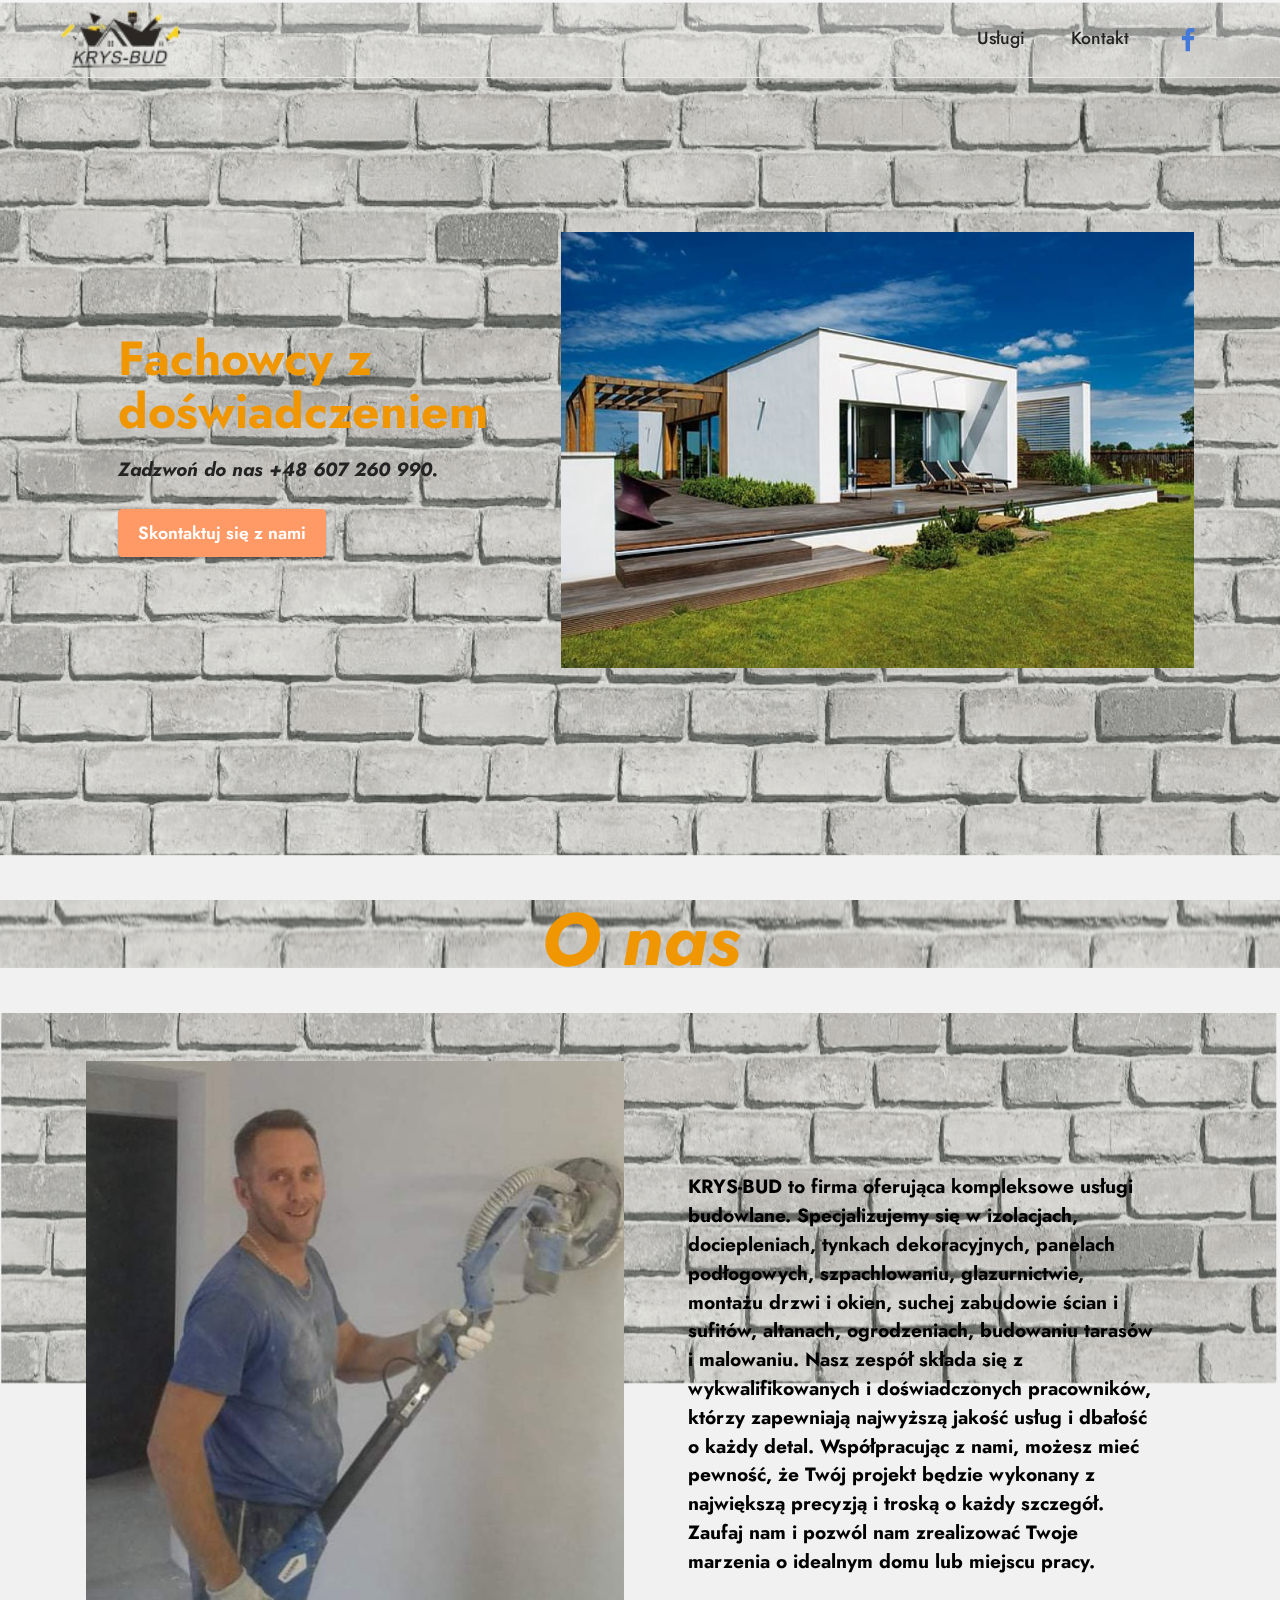
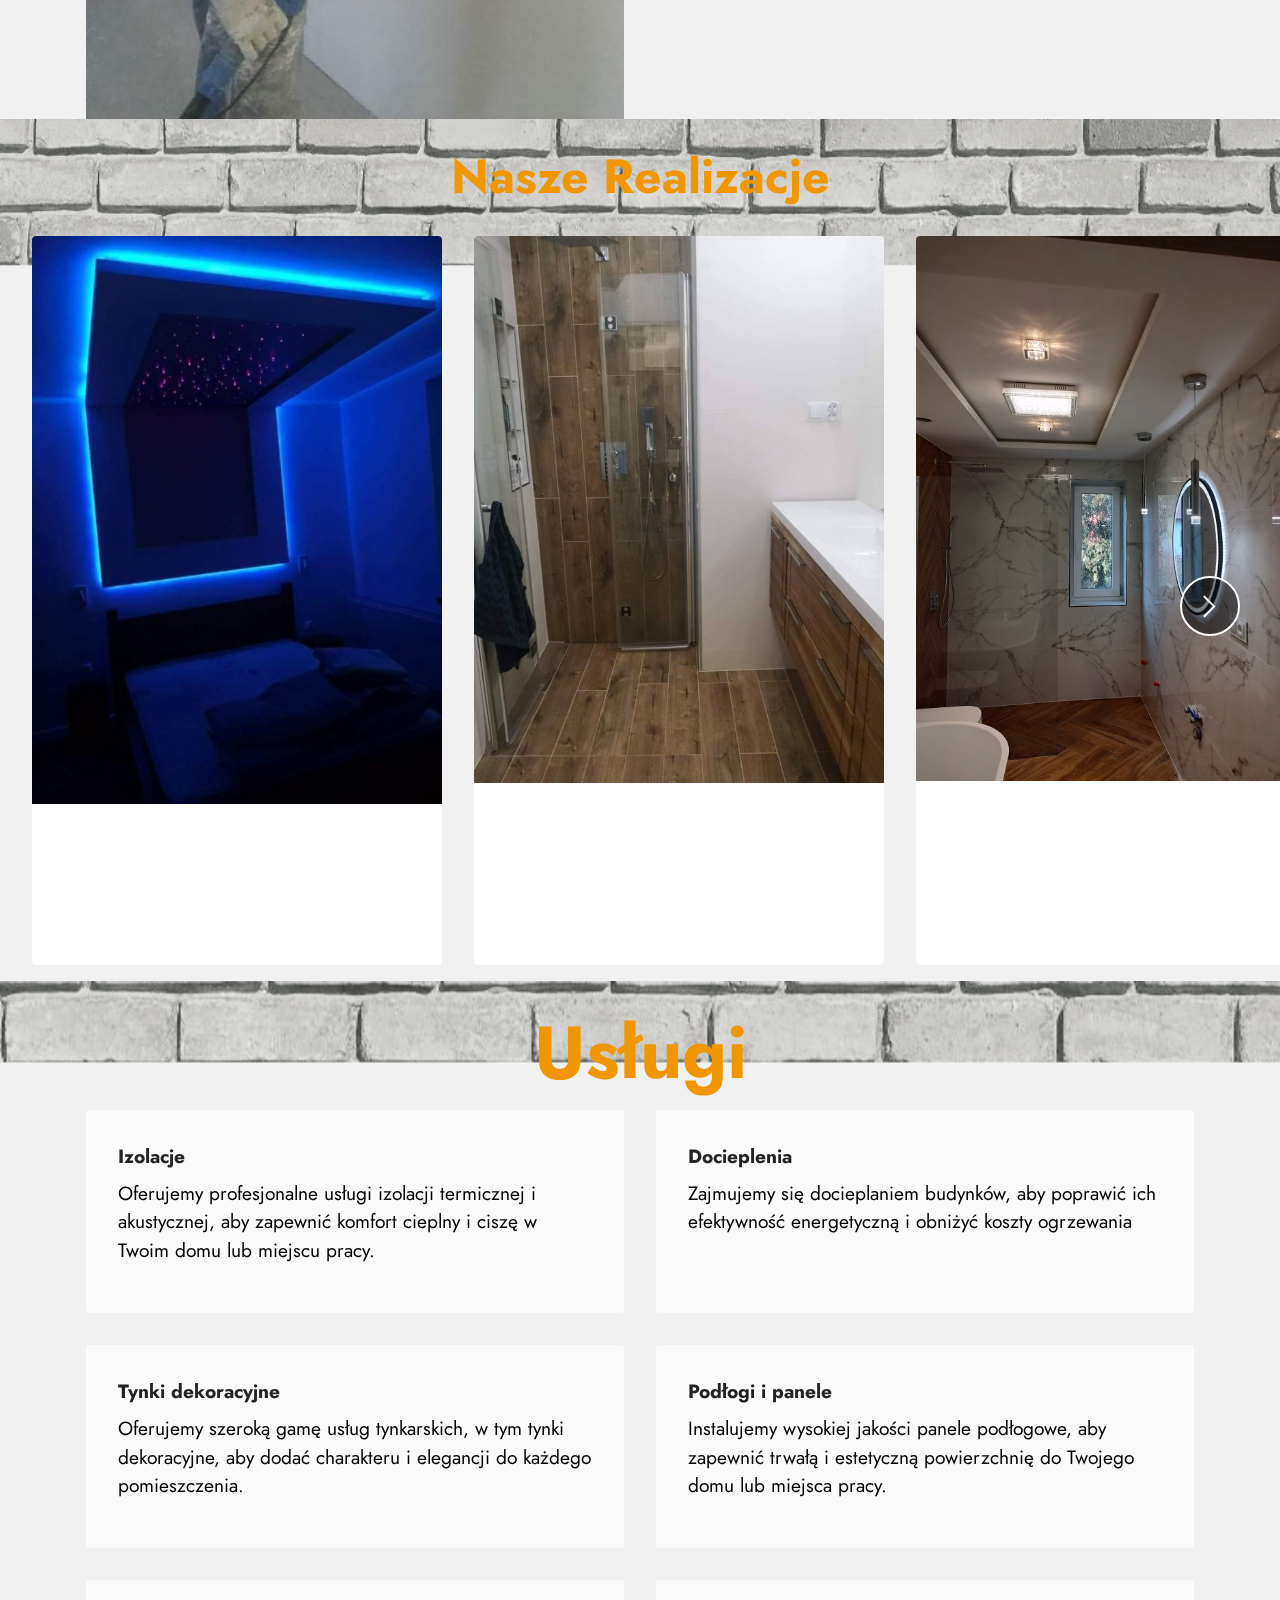
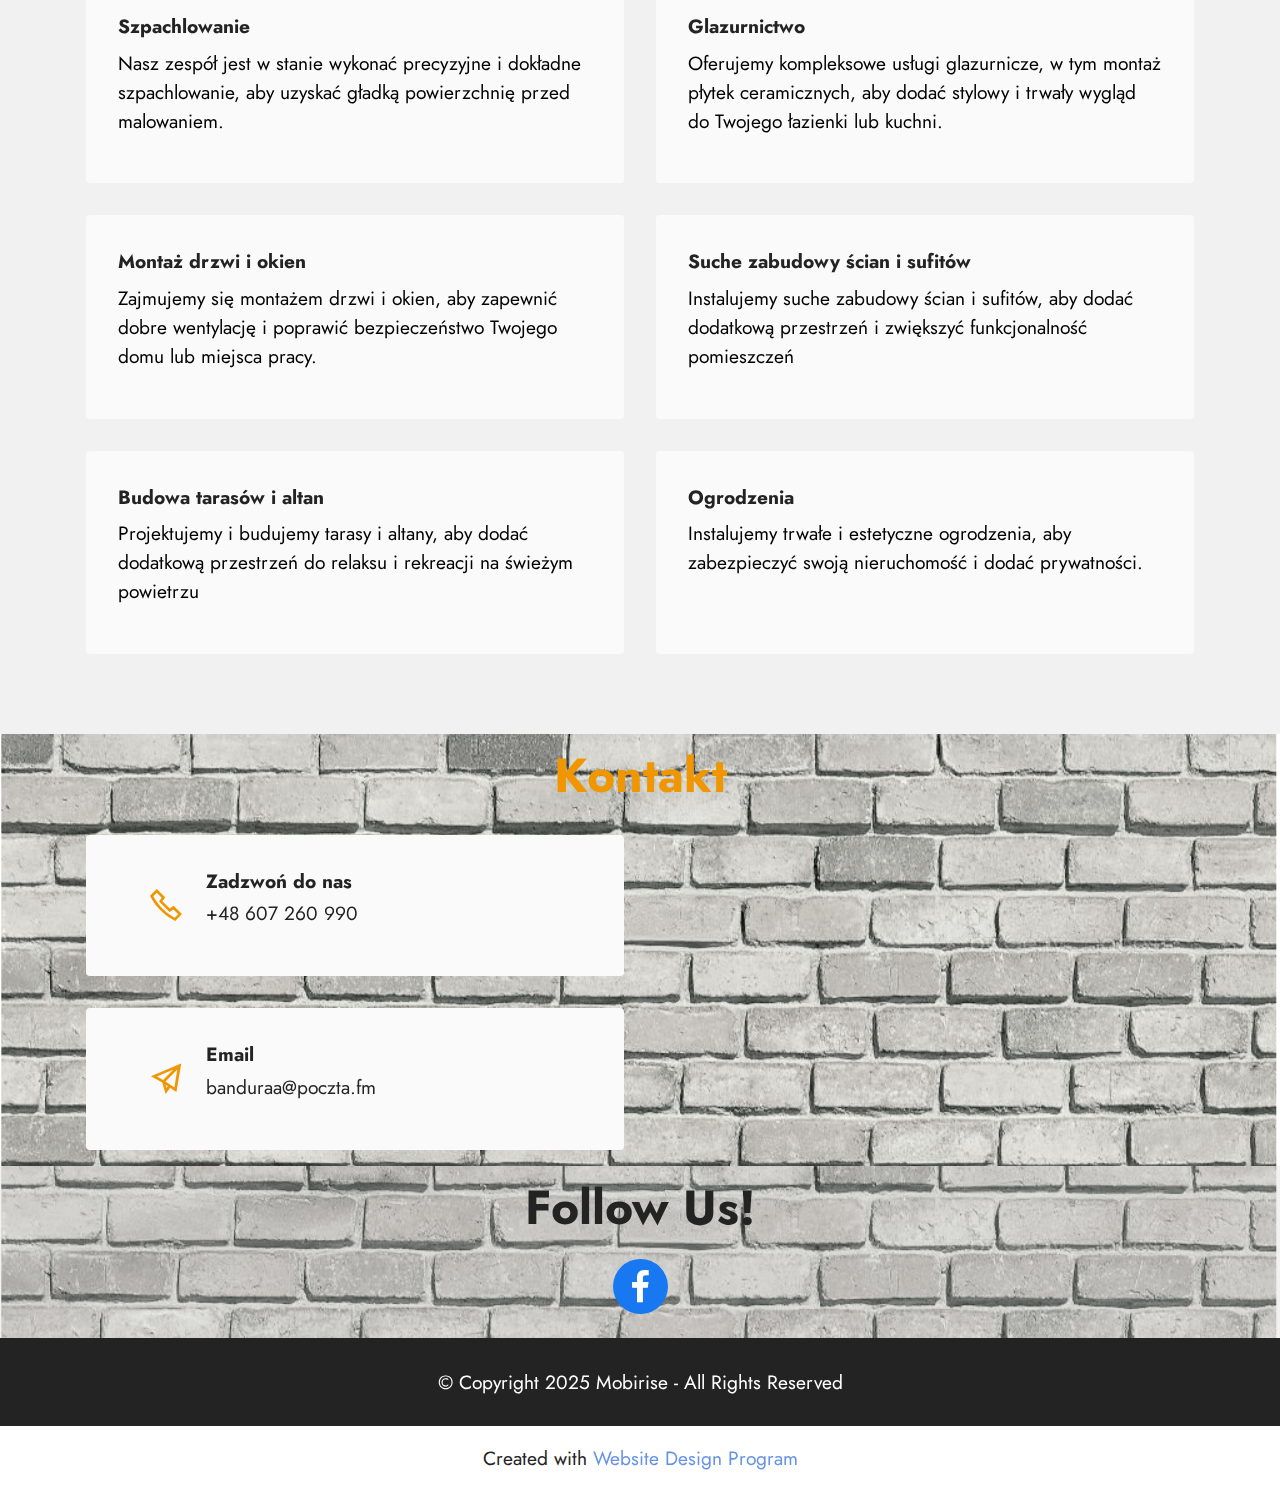
==== index.html @ 0519bac9 "Add files via upload" ====
<!DOCTYPE html>
<html  >
<head>
  <!-- Site made with Mobirise Website Builder v5.7.12, https://mobirise.com -->
  <meta charset="UTF-8">
  <meta http-equiv="X-UA-Compatible" content="IE=edge">
  <meta name="generator" content="Mobirise v5.7.12, mobirise.com">
  <meta name="viewport" content="width=device-width, initial-scale=1, minimum-scale=1">
  <link rel="shortcut icon" href="assets/images/logo-krystiana-magic-depositphotos-bgremover-96x41.png" type="image/x-icon">
  <meta name="description" content="">
  
  
  <title>Home</title>
  <link rel="stylesheet" href="assets/web/assets/mobirise-icons2/mobirise2.css">
  <link rel="stylesheet" href="assets/bootstrap/css/bootstrap.min.css">
  <link rel="stylesheet" href="assets/bootstrap/css/bootstrap-grid.min.css">
  <link rel="stylesheet" href="assets/bootstrap/css/bootstrap-reboot.min.css">
  <link rel="stylesheet" href="assets/parallax/jarallax.css">
  <link rel="stylesheet" href="assets/dropdown/css/style.css">
  <link rel="stylesheet" href="assets/socicon/css/styles.css">
  <link rel="stylesheet" href="assets/theme/css/style.css">
  <link rel="preload" href="https://fonts.googleapis.com/css?family=Jost:100,200,300,400,500,600,700,800,900,100i,200i,300i,400i,500i,600i,700i,800i,900i&display=swap" as="style" onload="this.onload=null;this.rel='stylesheet'">
  <noscript><link rel="stylesheet" href="https://fonts.googleapis.com/css?family=Jost:100,200,300,400,500,600,700,800,900,100i,200i,300i,400i,500i,600i,700i,800i,900i&display=swap"></noscript>
  <link rel="preload" as="style" href="assets/mobirise/css/mbr-additional.css"><link rel="stylesheet" href="assets/mobirise/css/mbr-additional.css" type="text/css">

  
  
  
</head>
<body>
  
  <section data-bs-version="5.1" class="menu cid-s48OLK6784" once="menu" id="menu1-h">
    
    <nav class="navbar navbar-dropdown navbar-fixed-top navbar-expand-lg">
        <div class="container-fluid">
            <div class="navbar-brand">
                <span class="navbar-logo">
                    <a href="index.html">
                        <img src="assets/images/logo-krystiana-magic-depositphotos-bgremover-96x41.png" alt="KRYS-BUD.com.pl" style="height: 3.8rem;">
                    </a>
                </span>
                
            </div>
            <button class="navbar-toggler" type="button" data-toggle="collapse" data-bs-toggle="collapse" data-target="#navbarSupportedContent" data-bs-target="#navbarSupportedContent" aria-controls="navbarNavAltMarkup" aria-expanded="false" aria-label="Toggle navigation">
                <div class="hamburger">
                    <span></span>
                    <span></span>
                    <span></span>
                    <span></span>
                </div>
            </button>
            <div class="collapse navbar-collapse" id="navbarSupportedContent">
                <ul class="navbar-nav nav-dropdown nav-right" data-app-modern-menu="true"><li class="nav-item"><a class="nav-link link text-black text-primary display-4" href="page1.html">Usługi</a></li>
                    <li class="nav-item"><a class="nav-link link text-black text-primary display-4" href="page2.html">Kontakt</a></li></ul>
                <div class="icons-menu">
                    <a class="iconfont-wrapper" href="https://www.facebook.com/profile.php?id=100083087444624" target="_blank">
                        <span class="p-2 mbr-iconfont socicon-facebook socicon"></span>
                    </a>
                    
                    
                    
                </div>
                
            </div>
        </div>
    </nav>

</section>

<section data-bs-version="5.1" class="header14 cid-tur2WQg1lk mbr-fullscreen mbr-parallax-background" id="header14-y">

    

    
    <div class="mbr-overlay" style="opacity: 0.2; background-color: rgb(187, 187, 187);"></div>

    <div class="container">
        <div class="row justify-content-center align-items-center">
            <div class="col-12 col-md-7 image-wrapper">
                <img src="assets/images/1-1-800x552.jpg" alt="Mobirise Website Builder">
            </div>
            <div class="col-12 col-md">
                <div class="text-wrapper">
                    <h1 class="mbr-section-title mbr-fonts-style mb-3 display-2"><strong>Fachowcy z doświadczeniem</strong></h1>
                    <p class="mbr-text mbr-fonts-style display-5"><strong><em>
                        Zadzwoń do nas +48 607 260 990.</em></strong></p>
                    <div class="mbr-section-btn mt-3"><a class="btn btn-danger display-4" href="https://mobiri.se">Skontaktuj się z nami </a></div>
                </div>
            </div>
        </div>
    </div>
</section>

<section data-bs-version="5.1" class="content4 cid-tuqVL3yNJc mbr-parallax-background" id="content4-m">
    

    
    <div class="mbr-overlay" style="opacity: 0.2; background-color: rgb(187, 187, 187);">
    </div>
    <div class="container">
        <div class="row justify-content-center">
            <div class="title col-md-12 col-lg-4">
                <h3 class="mbr-section-title mbr-fonts-style align-center mb-4 display-1"><strong><em>O nas</em></strong></h3>
                
                
            </div>
        </div>
    </div>
</section>

<section data-bs-version="5.1" class="testimonials1 cid-tur31bW27f mbr-parallax-background" id="testimonials1-z">
    

    
    <div class="mbr-overlay" style="opacity: 0.2; background-color: rgb(187, 187, 187);">
    </div>
    <div class="container">
        
        <div class="row align-items-center">
            <div class="col-12 col-md-6">
                <div class="image-wrapper">
                    <img src="assets/images/received-471408521095772-540x960.jpeg" alt="">
                </div>
            </div>
            <div class="col-12 col-md">
                <div class="text-wrapper">
                    <p class="mbr-text mbr-fonts-style mb-4 display-5"><strong>KRYS-BUD to firma oferująca kompleksowe usługi budowlane. Specjalizujemy się w izolacjach, dociepleniach, tynkach dekoracyjnych, panelach podłogowych, szpachlowaniu, glazurnictwie, montażu drzwi i okien, suchej zabudowie ścian i sufitów, altanach, ogrodzeniach, budowaniu tarasów i malowaniu. Nasz zespół składa się z wykwalifikowanych i doświadczonych pracowników, którzy zapewniają najwyższą jakość usług i dbałość o każdy detal. Współpracując z nami, możesz mieć pewność, że Twój projekt będzie wykonany z największą precyzją i troską o każdy szczegół. Zaufaj nam i pozwól nam zrealizować Twoje marzenia o idealnym domu lub miejscu pracy.</strong></p>
                    
                    
                </div>
            </div>
        </div>
    </div>
</section>

<section data-bs-version="5.1" class="slider6 mbr-embla cid-turdk1AjEi mbr-parallax-background" id="slider6-19">
    
    <div class="mbr-overlay"></div>
    <div class="position-relative">
        <div class="mbr-section-head">
            <h4 class="mbr-section-title mbr-fonts-style align-center mb-0 display-2"><strong>Nasze Realizacje</strong></h4>
            
        </div>
        <div class="embla mt-4" data-skip-snaps="true" data-align="center" data-contain-scroll="trimSnaps" data-auto-play-interval="5">
            <div class="embla__viewport container-fluid">
                <div class="embla__container">
                    
                    
                    
                    <div class="embla__slide slider-image item active" style="margin-left: 1rem; margin-right: 1rem;">
                        <div class="slide-content">
                            <div class="item-wrapper">
                                <div class="item-img">
                                    <img src="assets/images/1-600x800.jpeg" alt="Mobirise Website Builder" title="" data-slide-to="1" data-bs-slide-to="1">
                                </div>
                            </div>
                            
                            
                        </div>
                    </div><div class="embla__slide slider-image item active" style="margin-left: 1rem; margin-right: 1rem;">
                        <div class="slide-content">
                            <div class="item-wrapper">
                                <div class="item-img">
                                    <img src="assets/images/2-600x800.jpg" alt="Mobirise Website Builder" title="" data-slide-to="2" data-bs-slide-to="2">
                                </div>
                            </div>
                            
                            
                        </div>
                    </div><div class="embla__slide slider-image item active" style="margin-left: 1rem; margin-right: 1rem;">
                        <div class="slide-content">
                            <div class="item-wrapper">
                                <div class="item-img">
                                    <img src="assets/images/3-600x800.jpeg" alt="Mobirise Website Builder" title="" data-slide-to="3" data-bs-slide-to="3">
                                </div>
                            </div>
                            
                            
                        </div>
                    </div><div class="embla__slide slider-image item active" style="margin-left: 1rem; margin-right: 1rem;">
                        <div class="slide-content">
                            <div class="item-wrapper">
                                <div class="item-img">
                                    <img src="assets/images/4-2-540x960.jpg" alt="Mobirise Website Builder" title="" data-slide-to="4" data-bs-slide-to="4">
                                </div>
                            </div>
                            
                            
                        </div>
                    </div><div class="embla__slide slider-image item active" style="margin-left: 1rem; margin-right: 1rem;">
                        <div class="slide-content">
                            <div class="item-wrapper">
                                <div class="item-img">
                                    <img src="assets/images/5-600x800.jpg" alt="Mobirise Website Builder" title="" data-slide-to="5" data-bs-slide-to="5">
                                </div>
                            </div>
                            
                            
                        </div>
                    </div><div class="embla__slide slider-image item active" style="margin-left: 1rem; margin-right: 1rem;">
                        <div class="slide-content">
                            <div class="item-wrapper">
                                <div class="item-img">
                                    <img src="assets/images/6-480x640.jpg" alt="Mobirise Website Builder" title="" data-slide-to="6" data-bs-slide-to="6">
                                </div>
                            </div>
                            
                            
                        </div>
                    </div><div class="embla__slide slider-image item active" style="margin-left: 1rem; margin-right: 1rem;">
                        <div class="slide-content">
                            <div class="item-wrapper">
                                <div class="item-img">
                                    <img src="assets/images/7-600x800.jpeg" alt="Mobirise Website Builder" title="" data-slide-to="7" data-bs-slide-to="7">
                                </div>
                            </div>
                            
                            
                        </div>
                    </div><div class="embla__slide slider-image item active" style="margin-left: 1rem; margin-right: 1rem;">
                        <div class="slide-content">
                            <div class="item-wrapper">
                                <div class="item-img">
                                    <img src="assets/images/8-600x800.jpg" alt="Mobirise Website Builder" title="" data-slide-to="8" data-bs-slide-to="8">
                                </div>
                            </div>
                            
                            
                        </div>
                    </div><div class="embla__slide slider-image item active" style="margin-left: 1rem; margin-right: 1rem;">
                        <div class="slide-content">
                            <div class="item-wrapper">
                                <div class="item-img">
                                    <img src="assets/images/9-1-600x800.jpeg" alt="Mobirise Website Builder" title="" data-slide-to="9" data-bs-slide-to="9">
                                </div>
                            </div>
                            
                            
                        </div>
                    </div><div class="embla__slide slider-image item active" style="margin-left: 1rem; margin-right: 1rem;">
                        <div class="slide-content">
                            <div class="item-wrapper">
                                <div class="item-img">
                                    <img src="assets/images/10-459x960.jpeg" alt="Mobirise Website Builder" title="" data-slide-to="10" data-bs-slide-to="10">
                                </div>
                            </div>
                            
                            
                        </div>
                    </div>
                </div>
            </div>
            <button class="embla__button embla__button--prev">
                <span class="mobi-mbri mobi-mbri-arrow-prev mbr-iconfont" aria-hidden="true"></span>
                <span class="sr-only visually-hidden visually-hidden">Previous</span>
            </button>
            <button class="embla__button embla__button--next">
                <span class="mobi-mbri mobi-mbri-arrow-next mbr-iconfont" aria-hidden="true"></span>
                <span class="sr-only visually-hidden visually-hidden">Next</span>
            </button>
        </div>
    </div>
</section>

<section data-bs-version="5.1" class="features7 cid-turn2NHMlj mbr-parallax-background" id="features8-1e">
    <!---->
    

    
    <div class="mbr-overlay" style="opacity: 0.2; background-color: rgb(187, 187, 187);">
    </div>
    <div class="container">
        <div class="row">
            <div class="title col-12">
                <h5 class="mbr-section-title mbr-fonts-style mb-3 display-1"><strong>Usługi</strong></h5>
                
            </div>
            <div class="card col-12 col-md-6">
                <div class="card-wrapper">
                    <div class="top-line">
                        <h6 class="card-title mbr-fonts-style display-5"><strong>Izolacje</strong></h6>
                        <p class="mbr-text cost mbr-fonts-style display-5"></p>
                    </div>
                    <div class="bottom-line">
                        <p class="mbr-text mbr-fonts-style display-7">
                            Oferujemy profesjonalne usługi izolacji termicznej i akustycznej, aby zapewnić komfort cieplny i ciszę w Twoim domu lub miejscu pracy.
                        </p>
                    </div>
                </div>
            </div>
            <div class="card col-12 col-md-6">
                <div class="card-wrapper">
                    <div class="top-line">
                        <h6 class="card-title mbr-fonts-style display-5"><strong>Docieplenia</strong></h6>
                        <p class="mbr-text cost mbr-fonts-style display-5"></p>
                    </div>
                    <div class="bottom-line">
                        <p class="mbr-text mbr-fonts-style display-7">Zajmujemy się docieplaniem budynków, aby poprawić ich efektywność energetyczną i obniżyć koszty ogrzewania 
                        </p>
                    </div>
                </div>
            </div>
            <div class="card col-12 col-md-6">
                <div class="card-wrapper">
                    <div class="top-line">
                        <h6 class="card-title mbr-fonts-style display-5"><strong>Tynki dekoracyjne</strong></h6>
                        <p class="mbr-text cost mbr-fonts-style display-5"></p>
                    </div>
                    <div class="bottom-line">
                        <p class="mbr-text mbr-fonts-style display-7">
                            Oferujemy szeroką gamę usług tynkarskich, w tym tynki dekoracyjne, aby dodać charakteru i elegancji do każdego pomieszczenia.</p>
                    </div>
                </div>
            </div>
            <div class="card col-12 col-md-6">
                <div class="card-wrapper">
                    <div class="top-line">
                        <h6 class="card-title mbr-fonts-style display-5"><strong>Podłogi i panele&nbsp;</strong></h6>
                        <p class="mbr-text cost mbr-fonts-style display-5"></p>
                    </div>
                    <div class="bottom-line">
                        <p class="mbr-text mbr-fonts-style display-7">Instalujemy wysokiej jakości panele podłogowe, aby zapewnić trwałą i estetyczną powierzchnię do Twojego domu lub miejsca pracy.
                        </p>
                    </div>
                </div>
            </div>
            <div class="card col-12 col-md-6">
                <div class="card-wrapper">
                    <div class="top-line">
                        <h6 class="card-title mbr-fonts-style display-5"><strong>Szpachlowanie</strong></h6>
                        <p class="mbr-text cost mbr-fonts-style display-5"></p>
                    </div>
                    <div class="bottom-line">
                        <p class="mbr-text mbr-fonts-style display-7">Nasz zespół jest w stanie wykonać precyzyjne i dokładne szpachlowanie, aby uzyskać gładką powierzchnię przed malowaniem.
                        </p>
                    </div>
                </div>
            </div>
            <div class="card col-12 col-md-6">
                <div class="card-wrapper">
                    <div class="top-line">
                        <h6 class="card-title mbr-fonts-style display-5"><strong>Glazurnictwo</strong></h6>
                        <p class="mbr-text cost mbr-fonts-style display-5"></p>
                    </div>
                    <div class="bottom-line">
                        <p class="mbr-text mbr-fonts-style display-7">Oferujemy kompleksowe usługi glazurnicze, w tym montaż płytek ceramicznych, aby dodać stylowy i trwały wygląd do Twojego łazienki lub kuchni.
                        </p>
                    </div>
                </div>
            </div>
            <div class="card col-12 col-md-6">
                <div class="card-wrapper">
                    <div class="top-line">
                        <h6 class="card-title mbr-fonts-style display-5"><strong>Montaż drzwi i okien&nbsp;</strong></h6>
                        <p class="mbr-text cost mbr-fonts-style display-5"></p>
                    </div>
                    <div class="bottom-line">
                        <p class="mbr-text mbr-fonts-style display-7">
                            Zajmujemy się montażem drzwi i okien,    aby zapewnić dobre wentylację i poprawić  bezpieczeństwo Twojego domu lub miejsca pracy.
                        </p>
                    </div>
                </div>
            </div>
            <div class="card col-12 col-md-6">
                <div class="card-wrapper">
                    <div class="top-line">
                        <h6 class="card-title mbr-fonts-style display-5"><strong>Suche zabudowy ścian i sufitów&nbsp;</strong></h6>
                        <p class="mbr-text cost mbr-fonts-style display-5"></p>
                    </div>
                    <div class="bottom-line">
                        <p class="mbr-text mbr-fonts-style display-7">Instalujemy suche zabudowy ścian i sufitów, aby dodać dodatkową przestrzeń i zwiększyć funkcjonalność pomieszczeń
                        </p>
                    </div>
                </div>
            </div>
            <div class="card col-12 col-md-6">
                <div class="card-wrapper">
                    <div class="top-line">
                        <h6 class="card-title mbr-fonts-style display-5"><strong>Budowa tarasów i altan</strong></h6>
                        <p class="mbr-text cost mbr-fonts-style display-5"></p>
                    </div>
                    <div class="bottom-line">
                        <p class="mbr-text mbr-fonts-style display-7">Projektujemy i budujemy tarasy i altany,  aby dodać dodatkową przestrzeń do relaksu i rekreacji na świeżym powietrzu  
                        </p>
                    </div>
                </div>
            </div>
            <div class="card col-12 col-md-6">
                <div class="card-wrapper">
                    <div class="top-line">
                        <h6 class="card-title mbr-fonts-style display-5"><strong>Ogrodzenia&nbsp;</strong></h6>
                        <p class="mbr-text cost mbr-fonts-style display-5"></p>
                    </div>
                    <div class="bottom-line">
                        <p class="mbr-text mbr-fonts-style display-7">Instalujemy trwałe i estetyczne ogrodzenia, aby zabezpieczyć swoją nieruchomość i dodać prywatności.
                        </p>
                    </div>
                </div>
            </div>
            
            
        </div>
    </div>
</section>

<section data-bs-version="5.1" class="contacts3 map1 cid-turg6zafYI" id="contacts3-1a">

    

    
    
    <div class="container">
        <div class="mbr-section-head">
            <h3 class="mbr-section-title mbr-fonts-style align-center mb-0 display-2"><strong>Kontakt</strong></h3>
            
        </div>
        <div class="row justify-content-center mt-4">
            <div class="card col-12 col-md-6">
                <div class="card-wrapper">
                    <div class="image-wrapper">
                        <span class="mbr-iconfont mobi-mbri-phone mobi-mbri" style="color: rgb(239, 150, 0); fill: rgb(239, 150, 0);"></span>
                    </div>
                    <div class="text-wrapper">
                        <h6 class="card-title mbr-fonts-style mb-1 display-5"><strong>Zadzwoń do nas&nbsp;</strong></h6>
                        <p class="mbr-text mbr-fonts-style display-7">+48 607 260 990</p>
                    </div>
                </div>
                <div class="card-wrapper">
                    <div class="image-wrapper">
                        <span class="mbr-iconfont mobi-mbri-paper-plane mobi-mbri" style="color: rgb(239, 150, 0); fill: rgb(239, 150, 0);"></span>
                    </div>
                    <div class="text-wrapper">
                        <h6 class="card-title mbr-fonts-style mb-1 display-5">
                            <strong>Email</strong>
                        </h6>
                        <p class="mbr-text mbr-fonts-style display-7">banduraa@poczta.fm</p>
                    </div>
                </div>
            </div>
            <div class="map-wrapper col-12 col-md-6">
                <div class="google-map"><iframe frameborder="0" style="border:0" src="https://www.google.com/maps/embed/v1/place?key=AIzaSyCNveGQ9bfpKFwWzQLLftrR9hNiHwdqQG8&amp;q=Kidałowice 54, 37-500 Kidałowice, Polska" allowfullscreen=""></iframe></div>
            </div>
        </div>
    </div>
</section>

<section data-bs-version="5.1" class="share3 cid-tuqWzvPMSs" id="share3-r">
    
     
    
    
    <div class="mbr-overlay" style="opacity: 0.2; background-color: rgb(187, 187, 187);">
    </div>

    <div class="container">
        <div class="media-container-row">
            <div class="col-12">
                <h3 class="mbr-section-title align-center mb-3 mbr-fonts-style display-2">
                    <strong>Follow Us!</strong>
                </h3>
                <div class="social-list align-center">
                   
                    <a class="iconfont-wrapper bg-facebook m-2 " target="_blank" href="https://www.facebook.com/profile.php?id=100083087444624">
                            <span class="socicon-facebook socicon"></span>
                        </a>
                        
                        
                        
                        
                        
                        
                        
                        
                        
                        
                </div>
            </div>
        </div>
    </div>
</section>

<section data-bs-version="5.1" class="footer7 cid-tur4aKkCuB" once="footers" id="footer7-10">

    

    

    <div class="container">
        <div class="media-container-row align-center mbr-white">
            <div class="col-12">
                <p class="mbr-text mb-0 mbr-fonts-style display-7">
                    © Copyright 2025 Mobirise - All Rights Reserved
                </p>
            </div>
        </div>
    </div>
</section><section class="display-7" style="padding: 0;align-items: center;justify-content: center;flex-wrap: wrap;    align-content: center;display: flex;position: relative;height: 4rem;"><a href="https://mobiri.se/2943649" style="flex: 1 1;height: 4rem;position: absolute;width: 100%;z-index: 1;"><img alt="" style="height: 4rem;" src="[data-uri]"></a><p style="margin: 0;text-align: center;" class="display-7">Created with &#8204;</p><a style="z-index:1" href="https://mobirise.com/builder/web-design-program.html">Website Design Program</a></section><script src="assets/bootstrap/js/bootstrap.bundle.min.js"></script>  <script src="assets/parallax/jarallax.js"></script>  <script src="assets/smoothscroll/smooth-scroll.js"></script>  <script src="assets/ytplayer/index.js"></script>  <script src="assets/dropdown/js/navbar-dropdown.js"></script>  <script src="assets/embla/embla.min.js"></script>  <script src="assets/embla/script.js"></script>  <script src="assets/theme/js/script.js"></script>  
  
  
</body>
</html>
---- assets/web/assets/mobirise-icons2/mobirise2.css ----
@font-face {
  font-family: 'Moririse2';
  font-display: swap;
  src:  url('mobirise2.eot?f2bix4');
  src:  url('mobirise2.eot?f2bix4#iefix') format('embedded-opentype'),
    url('mobirise2.ttf?f2bix4') format('truetype'),
    url('mobirise2.woff?f2bix4') format('woff'),
    url('mobirise2.svg?f2bix4#mobirise2') format('svg');
  font-weight: normal;
  font-style: normal;
}

[class^="mobi-"], [class*=" mobi-"] {
  /* use !important to prevent issues with browser extensions that change fonts */
  font-family: 'Moririse2' !important;
  speak: none;
  font-style: normal;
  font-weight: normal;
  font-variant: normal;
  text-transform: none;
  line-height: 1;

  /* Better Font Rendering =========== */
  -webkit-font-smoothing: antialiased;
  -moz-osx-font-smoothing: grayscale;
}

.mobi-mbri-add-submenu:before {
  content: "\e900";
}
.mobi-mbri-alert:before {
  content: "\e901";
}
.mobi-mbri-align-center:before {
  content: "\e902";
}
.mobi-mbri-align-justify:before {
  content: "\e903";
}
.mobi-mbri-align-left:before {
  content: "\e904";
}
.mobi-mbri-align-right:before {
  content: "\e905";
}
.mobi-mbri-android:before {
  content: "\e906";
}
.mobi-mbri-apple:before {
  content: "\e907";
}
.mobi-mbri-arrow-down:before {
  content: "\e908";
}
.mobi-mbri-arrow-next:before {
  content: "\e909";
}
.mobi-mbri-arrow-prev:before {
  content: "\e90a";
}
.mobi-mbri-arrow-up:before {
  content: "\e90b";
}
.mobi-mbri-bold:before {
  content: "\e90c";
}
.mobi-mbri-bookmark:before {
  content: "\e90d";
}
.mobi-mbri-bootstrap:before {
  content: "\e90e";
}
.mobi-mbri-briefcase:before {
  content: "\e90f";
}
.mobi-mbri-browse:before {
  content: "\e910";
}
.mobi-mbri-bulleted-list:before {
  content: "\e911";
}
.mobi-mbri-calendar:before {
  content: "\e912";
}
.mobi-mbri-camera:before {
  content: "\e913";
}
.mobi-mbri-cart-add:before {
  content: "\e914";
}
.mobi-mbri-cart-full:before {
  content: "\e915";
}
.mobi-mbri-cash:before {
  content: "\e916";
}
.mobi-mbri-change-style:before {
  content: "\e917";
}
.mobi-mbri-chat:before {
  content: "\e918";
}
.mobi-mbri-clock:before {
  content: "\e919";
}
.mobi-mbri-close:before {
  content: "\e91a";
}
.mobi-mbri-cloud:before {
  content: "\e91b";
}
.mobi-mbri-code:before {
  content: "\e91c";
}
.mobi-mbri-contact-form:before {
  content: "\e91d";
}
.mobi-mbri-credit-card:before {
  content: "\e91e";
}
.mobi-mbri-cursor-click:before {
  content: "\e91f";
}
.mobi-mbri-cust-feedback:before {
  content: "\e920";
}
.mobi-mbri-database:before {
  content: "\e921";
}
.mobi-mbri-delivery:before {
  content: "\e922";
}
.mobi-mbri-desktop:before {
  content: "\e923";
}
.mobi-mbri-devices:before {
  content: "\e924";
}
.mobi-mbri-down:before {
  content: "\e925";
}
.mobi-mbri-download-2:before {
  content: "\e926";
}
.mobi-mbri-download:before {
  content: "\e927";
}
.mobi-mbri-drag-n-drop-2:before {
  content: "\e928";
}
.mobi-mbri-drag-n-drop:before {
  content: "\e929";
}
.mobi-mbri-edit-2:before {
  content: "\e92a";
}
.mobi-mbri-edit:before {
  content: "\e92b";
}
.mobi-mbri-error:before {
  content: "\e92c";
}
.mobi-mbri-extension:before {
  content: "\e92d";
}
.mobi-mbri-features:before {
  content: "\e92e";
}
.mobi-mbri-file:before {
  content: "\e92f";
}
.mobi-mbri-flag:before {
  content: "\e930";
}
.mobi-mbri-folder:before {
  content: "\e931";
}
.mobi-mbri-gift:before {
  content: "\e932";
}
.mobi-mbri-github:before {
  content: "\e933";
}
.mobi-mbri-globe-2:before {
  content: "\e934";
}
.mobi-mbri-globe:before {
  content: "\e935";
}
.mobi-mbri-growing-chart:before {
  content: "\e936";
}
.mobi-mbri-hearth:before {
  content: "\e937";
}
.mobi-mbri-help:before {
  content: "\e938";
}
.mobi-mbri-home:before {
  content: "\e939";
}
.mobi-mbri-hot-cup:before {
  content: "\e93a";
}
.mobi-mbri-idea:before {
  content: "\e93b";
}
.mobi-mbri-image-gallery:before {
  content: "\e93c";
}
.mobi-mbri-image-slider:before {
  content: "\e93d";
}
.mobi-mbri-info:before {
  content: "\e93e";
}
.mobi-mbri-italic:before {
  content: "\e93f";
}
.mobi-mbri-key:before {
  content: "\e940";
}
.mobi-mbri-laptop:before {
  content: "\e941";
}
.mobi-mbri-layers:before {
  content: "\e942";
}
.mobi-mbri-left-right:before {
  content: "\e943";
}
.mobi-mbri-left:before {
  content: "\e944";
}
.mobi-mbri-letter:before {
  content: "\e945";
}
.mobi-mbri-like:before {
  content: "\e946";
}
.mobi-mbri-link:before {
  content: "\e947";
}
.mobi-mbri-lock:before {
  content: "\e948";
}
.mobi-mbri-login:before {
  content: "\e949";
}
.mobi-mbri-logout:before {
  content: "\e94a";
}
.mobi-mbri-magic-stick:before {
  content: "\e94b";
}
.mobi-mbri-map-pin:before {
  content: "\e94c";
}
.mobi-mbri-menu:before {
  content: "\e94d";
}
.mobi-mbri-mobile-2:before {
  content: "\e94e";
}
.mobi-mbri-mobile-horizontal:before {
  content: "\e94f";
}
.mobi-mbri-mobile:before {
  content: "\e950";
}
.mobi-mbri-mobirise:before {
  content: "\e951";
}
.mobi-mbri-more-horizontal:before {
  content: "\e952";
}
.mobi-mbri-more-vertical:before {
  content: "\e953";
}
.mobi-mbri-music:before {
  content: "\e954";
}
.mobi-mbri-new-file:before {
  content: "\e955";
}
.mobi-mbri-numbered-list:before {
  content: "\e956";
}
.mobi-mbri-opened-folder:before {
  content: "\e957";
}
.mobi-mbri-pages:before {
  content: "\e958";
}
.mobi-mbri-paper-plane:before {
  content: "\e959";
}
.mobi-mbri-paperclip:before {
  content: "\e95a";
}
.mobi-mbri-phone:before {
  content: "\e95b";
}
.mobi-mbri-photo:before {
  content: "\e95c";
}
.mobi-mbri-photos:before {
  content: "\e95d";
}
.mobi-mbri-pin:before {
  content: "\e95e";
}
.mobi-mbri-play:before {
  content: "\e95f";
}
.mobi-mbri-plus:before {
  content: "\e960";
}
.mobi-mbri-preview:before {
  content: "\e961";
}
.mobi-mbri-print:before {
  content: "\e962";
}
.mobi-mbri-protect:before {
  content: "\e963";
}
.mobi-mbri-question:before {
  content: "\e964";
}
.mobi-mbri-quote-left:before {
  content: "\e965";
}
.mobi-mbri-quote-right:before {
  content: "\e966";
}
.mobi-mbri-redo:before {
  content: "\e967";
}
.mobi-mbri-refresh:before {
  content: "\e968";
}
.mobi-mbri-responsive-2:before {
  content: "\e969";
}
.mobi-mbri-responsive:before {
  content: "\e96a";
}
.mobi-mbri-right:before {
  content: "\e96b";
}
.mobi-mbri-rocket:before {
  content: "\e96c";
}
.mobi-mbri-sad-face:before {
  content: "\e96d";
}
.mobi-mbri-sale:before {
  content: "\e96e";
}
.mobi-mbri-save:before {
  content: "\e96f";
}
.mobi-mbri-search:before {
  content: "\e970";
}
.mobi-mbri-setting-2:before {
  content: "\e971";
}
.mobi-mbri-setting-3:before {
  content: "\e972";
}
.mobi-mbri-setting:before {
  content: "\e973";
}
.mobi-mbri-share:before {
  content: "\e974";
}
.mobi-mbri-shopping-bag:before {
  content: "\e975";
}
.mobi-mbri-shopping-basket:before {
  content: "\e976";
}
.mobi-mbri-shopping-cart:before {
  content: "\e977";
}
.mobi-mbri-sites:before {
  content: "\e978";
}
.mobi-mbri-smile-face:before {
  content: "\e979";
}
.mobi-mbri-speed:before {
  content: "\e97a";
}
.mobi-mbri-star:before {
  content: "\e97b";
}
.mobi-mbri-success:before {
  content: "\e97c";
}
.mobi-mbri-sun:before {
  content: "\e97d";
}
.mobi-mbri-sun2:before {
  content: "\e97e";
}
.mobi-mbri-tablet-vertical:before {
  content: "\e97f";
}
.mobi-mbri-tablet:before {
  content: "\e980";
}
.mobi-mbri-target:before {
  content: "\e981";
}
.mobi-mbri-timer:before {
  content: "\e982";
}
.mobi-mbri-to-ftp:before {
  content: "\e983";
}
.mobi-mbri-to-local-drive:before {
  content: "\e984";
}
.mobi-mbri-touch-swipe:before {
  content: "\e985";
}
.mobi-mbri-touch:before {
  content: "\e986";
}
.mobi-mbri-trash:before {
  content: "\e987";
}
.mobi-mbri-underline:before {
  content: "\e988";
}
.mobi-mbri-undo:before {
  content: "\e989";
}
.mobi-mbri-unlink:before {
  content: "\e98a";
}
.mobi-mbri-unlock:before {
  content: "\e98b";
}
.mobi-mbri-up-down:before {
  content: "\e98c";
}
.mobi-mbri-up:before {
  content: "\e98d";
}
.mobi-mbri-update:before {
  content: "\e98e";
}
.mobi-mbri-upload-2:before {
  content: "\e98f";
}
.mobi-mbri-upload:before {
  content: "\e990";
}
.mobi-mbri-user-2:before {
  content: "\e991";
}
.mobi-mbri-user:before {
  content: "\e992";
}
.mobi-mbri-users:before {
  content: "\e993";
}
.mobi-mbri-video-play:before {
  content: "\e994";
}
.mobi-mbri-video:before {
  content: "\e995";
}
.mobi-mbri-watch:before {
  content: "\e996";
}
.mobi-mbri-website-theme-2:before {
  content: "\e997";
}
.mobi-mbri-website-theme:before {
  content: "\e998";
}
.mobi-mbri-wifi:before {
  content: "\e999";
}
.mobi-mbri-windows:before {
  content: "\e99a";
}
.mobi-mbri-zoom-in:before {
  content: "\e99b";
}
.mobi-mbri-zoom-out:before {
  content: "\e99c";
}
---- assets/parallax/jarallax.css ----
.jarallax {
    position: relative;
    z-index: 0;
}
.jarallax > .jarallax-img {
    position: absolute;
    object-fit: cover;
    /* support for plugin https://github.com/bfred-it/object-fit-images */
    font-family: 'object-fit: cover;';
    top: 0;
    left: 0;
    width: 100%;
    height: 100%;
    z-index: -1;
}
---- assets/dropdown/css/style.css ----
.navbar-dropdown {
  left: 0;
  padding: 0;
  position: absolute;
  right: 0;
  top: 0;
  transition: all 0.45s ease;
  z-index: 1030;
  background: #282828; }
  .navbar-dropdown .navbar-logo {
    margin-right: 0.8rem;
    transition: margin 0.3s ease-in-out;
    vertical-align: middle; }
    .navbar-dropdown .navbar-logo img {
      height: 3.125rem;
      transition: all 0.3s ease-in-out; }
    .navbar-dropdown .navbar-logo.mbr-iconfont {
      font-size: 3.125rem;
      line-height: 3.125rem; }
  .navbar-dropdown .navbar-caption {
    font-weight: 700;
    white-space: normal;
    vertical-align: -4px;
    line-height: 3.125rem !important; }
    .navbar-dropdown .navbar-caption, .navbar-dropdown .navbar-caption:hover {
      color: inherit;
      text-decoration: none; }
  .navbar-dropdown .mbr-iconfont + .navbar-caption {
    vertical-align: -1px; }
  .navbar-dropdown.navbar-fixed-top {
    position: fixed; }
  .navbar-dropdown .navbar-brand span {
    vertical-align: -4px; }
  .navbar-dropdown.bg-color.transparent {
    background: none; }
  .navbar-dropdown.navbar-short .navbar-brand {
    padding: 0.625rem 0; }
    .navbar-dropdown.navbar-short .navbar-brand span {
      vertical-align: -1px; }
  .navbar-dropdown.navbar-short .navbar-caption {
    line-height: 2.375rem !important;
    vertical-align: -2px; }
  .navbar-dropdown.navbar-short .navbar-logo {
    margin-right: 0.5rem; }
    .navbar-dropdown.navbar-short .navbar-logo img {
      height: 2.375rem; }
    .navbar-dropdown.navbar-short .navbar-logo.mbr-iconfont {
      font-size: 2.375rem;
      line-height: 2.375rem; }
  .navbar-dropdown.navbar-short .mbr-table-cell {
    height: 3.625rem; }
  .navbar-dropdown .navbar-close {
    left: 0.6875rem;
    position: fixed;
    top: 0.75rem;
    z-index: 1000; }
  .navbar-dropdown .hamburger-icon {
    content: "";
    display: inline-block;
    vertical-align: middle;
    width: 16px;
    -webkit-box-shadow: 0 -6px 0 1px #282828,0 0 0 1px #282828,0 6px 0 1px #282828;
    -moz-box-shadow: 0 -6px 0 1px #282828,0 0 0 1px #282828,0 6px 0 1px #282828;
    box-shadow: 0 -6px 0 1px #282828,0 0 0 1px #282828,0 6px 0 1px #282828; }

.dropdown-menu .dropdown-toggle[data-toggle="dropdown-submenu"]::after {
  border-bottom: 0.35em solid transparent;
  border-left: 0.35em solid;
  border-right: 0;
  border-top: 0.35em solid transparent;
  margin-left: 0.3rem; }

.dropdown-menu .dropdown-item:focus {
  outline: 0; }

.nav-dropdown {
  font-size: 0.75rem;
  font-weight: 500;
  height: auto !important; }
  .nav-dropdown .nav-btn {
    padding-left: 1rem; }
  .nav-dropdown .link {
    margin: .667em 1.667em;
    font-weight: 500;
    padding: 0;
    transition: color .2s ease-in-out; }
    .nav-dropdown .link.dropdown-toggle {
      margin-right: 2.583em; }
      .nav-dropdown .link.dropdown-toggle::after {
        margin-left: .25rem;
        border-top: 0.35em solid;
        border-right: 0.35em solid transparent;
        border-left: 0.35em solid transparent;
        border-bottom: 0; }
      .nav-dropdown .link.dropdown-toggle[aria-expanded="true"] {
        margin: 0;
        padding: 0.667em 3.263em  0.667em 1.667em; }
  .nav-dropdown .link::after,
  .nav-dropdown .dropdown-item::after {
    color: inherit; }
  .nav-dropdown .btn {
    font-size: 0.75rem;
    font-weight: 700;
    letter-spacing: 0;
    margin-bottom: 0;
    padding-left: 1.25rem;
    padding-right: 1.25rem; }
  .nav-dropdown .dropdown-menu {
    border-radius: 0;
    border: 0;
    left: 0;
    margin: 0;
    padding-bottom: 1.25rem;
    padding-top: 1.25rem;
    position: relative; }
  .nav-dropdown .dropdown-submenu {
    margin-left: 0.125rem;
    top: 0; }
  .nav-dropdown .dropdown-item {
    font-weight: 500;
    line-height: 2;
    padding: 0.3846em 4.615em 0.3846em 1.5385em;
    position: relative;
    transition: color .2s ease-in-out, background-color .2s ease-in-out; }
    .nav-dropdown .dropdown-item::after {
      margin-top: -0.3077em;
      position: absolute;
      right: 1.1538em;
      top: 50%; }
    .nav-dropdown .dropdown-item:focus, .nav-dropdown .dropdown-item:hover {
      background: none; }

@media (max-width: 767px) {
  .nav-dropdown.navbar-toggleable-sm {
    bottom: 0;
    display: none;
    left: 0;
    overflow-x: hidden;
    position: fixed;
    top: 0;
    transform: translateX(-100%);
    -ms-transform: translateX(-100%);
    -webkit-transform: translateX(-100%);
    width: 18.75rem;
    z-index: 999; } }
.nav-dropdown.navbar-toggleable-xl {
  bottom: 0;
  display: none;
  left: 0;
  overflow-x: hidden;
  position: fixed;
  top: 0;
  transform: translateX(-100%);
  -ms-transform: translateX(-100%);
  -webkit-transform: translateX(-100%);
  width: 18.75rem;
  z-index: 999; }

.nav-dropdown-sm {
  display: block !important;
  overflow-x: hidden;
  overflow: auto;
  padding-top: 3.875rem; }
  .nav-dropdown-sm::after {
    content: "";
    display: block;
    height: 3rem;
    width: 100%; }
  .nav-dropdown-sm.collapse.in ~ .navbar-close {
    display: block !important; }
  .nav-dropdown-sm.collapsing, .nav-dropdown-sm.collapse.in {
    transform: translateX(0);
    -ms-transform: translateX(0);
    -webkit-transform: translateX(0);
    transition: all 0.25s ease-out;
    -webkit-transition: all 0.25s ease-out;
    background: #282828; }
  .nav-dropdown-sm.collapsing[aria-expanded="false"] {
    transform: translateX(-100%);
    -ms-transform: translateX(-100%);
    -webkit-transform: translateX(-100%); }
  .nav-dropdown-sm .nav-item {
    display: block;
    margin-left: 0 !important;
    padding-left: 0; }
  .nav-dropdown-sm .link,
  .nav-dropdown-sm .dropdown-item {
    border-top: 1px dotted rgba(255, 255, 255, 0.1);
    font-size: 0.8125rem;
    line-height: 1.6;
    margin: 0 !important;
    padding: 0.875rem 2.4rem 0.875rem 1.5625rem !important;
    position: relative;
    white-space: normal; }
    .nav-dropdown-sm .link:focus, .nav-dropdown-sm .link:hover,
    .nav-dropdown-sm .dropdown-item:focus,
    .nav-dropdown-sm .dropdown-item:hover {
      background: rgba(0, 0, 0, 0.2) !important;
      color: #c0a375; }
  .nav-dropdown-sm .nav-btn {
    position: relative;
    padding: 1.5625rem 1.5625rem 0 1.5625rem; }
    .nav-dropdown-sm .nav-btn::before {
      border-top: 1px dotted rgba(255, 255, 255, 0.1);
      content: "";
      left: 0;
      position: absolute;
      top: 0;
      width: 100%; }
    .nav-dropdown-sm .nav-btn + .nav-btn {
      padding-top: 0.625rem; }
      .nav-dropdown-sm .nav-btn + .nav-btn::before {
        display: none; }
  .nav-dropdown-sm .btn {
    padding: 0.625rem 0; }
  .nav-dropdown-sm .dropdown-toggle[data-toggle="dropdown-submenu"]::after {
    margin-left: .25rem;
    border-top: 0.35em solid;
    border-right: 0.35em solid transparent;
    border-left: 0.35em solid transparent;
    border-bottom: 0; }
  .nav-dropdown-sm .dropdown-toggle[data-toggle="dropdown-submenu"][aria-expanded="true"]::after {
    border-top: 0;
    border-right: 0.35em solid transparent;
    border-left: 0.35em solid transparent;
    border-bottom: 0.35em solid; }
  .nav-dropdown-sm .dropdown-menu {
    margin: 0;
    padding: 0;
    position: relative;
    top: 0;
    left: 0;
    width: 100%;
    border: 0;
    float: none;
    border-radius: 0;
    background: none; }
  .nav-dropdown-sm .dropdown-submenu {
    left: 100%;
    margin-left: 0.125rem;
    margin-top: -1.25rem;
    top: 0; }

.navbar-toggleable-sm .nav-dropdown .dropdown-menu {
  position: absolute; }

.navbar-toggleable-sm .nav-dropdown .dropdown-submenu {
  left: 100%;
  margin-left: 0.125rem;
  margin-top: -1.25rem;
  top: 0; }

.navbar-toggleable-sm.opened .nav-dropdown .dropdown-menu {
  position: relative; }

.navbar-toggleable-sm.opened .nav-dropdown .dropdown-submenu {
  left: 0;
  margin-left: 00rem;
  margin-top: 0rem;
  top: 0; }

.is-builder .nav-dropdown.collapsing {
  transition: none !important; }
---- assets/socicon/css/styles.css ----
@charset "UTF-8";

@font-face {
  font-family: 'Socicon';
  src:  url('../fonts/socicon.eot');
  src:  url('../fonts/socicon.eot?#iefix') format('embedded-opentype'),
    url('../fonts/socicon.woff2') format('woff2'),
    url('../fonts/socicon.ttf') format('truetype'),
    url('../fonts/socicon.woff') format('woff'),
    url('../fonts/socicon.svg#socicon') format('svg');
  font-weight: normal;
  font-style: normal;
  font-display: swap;
}

[data-icon]:before {
  font-family: "socicon" !important;
  content: attr(data-icon);
  font-style: normal !important;
  font-weight: normal !important;
  font-variant: normal !important;
  text-transform: none !important;
  speak: none;
  line-height: 1;
  -webkit-font-smoothing: antialiased;
  -moz-osx-font-smoothing: grayscale;
}

[class^="socicon-"], [class*=" socicon-"] {
  /* use !important to prevent issues with browser extensions that change fonts */
  font-family: 'Socicon' !important;
  speak: none;
  font-style: normal;
  font-weight: normal;
  font-variant: normal;
  text-transform: none;
  line-height: 1;

  /* Better Font Rendering =========== */
  -webkit-font-smoothing: antialiased;
  -moz-osx-font-smoothing: grayscale;
}

.socicon-eitaa:before {
  content: "\e97c";
}
.socicon-soroush:before {
  content: "\e97d";
}
.socicon-bale:before {
  content: "\e97e";
}
.socicon-zazzle:before {
  content: "\e97b";
}
.socicon-society6:before {
  content: "\e97a";
}
.socicon-redbubble:before {
  content: "\e979";
}
.socicon-avvo:before {
  content: "\e978";
}
.socicon-stitcher:before {
  content: "\e977";
}
.socicon-googlehangouts:before {
  content: "\e974";
}
.socicon-dlive:before {
  content: "\e975";
}
.socicon-vsco:before {
  content: "\e976";
}
.socicon-flipboard:before {
  content: "\e973";
}
.socicon-ubuntu:before {
  content: "\e958";
}
.socicon-artstation:before {
  content: "\e959";
}
.socicon-invision:before {
  content: "\e95a";
}
.socicon-torial:before {
  content: "\e95b";
}
.socicon-collectorz:before {
  content: "\e95c";
}
.socicon-seenthis:before {
  content: "\e95d";
}
.socicon-googleplaymusic:before {
  content: "\e95e";
}
.socicon-debian:before {
  content: "\e95f";
}
.socicon-filmfreeway:before {
  content: "\e960";
}
.socicon-gnome:before {
  content: "\e961";
}
.socicon-itchio:before {
  content: "\e962";
}
.socicon-jamendo:before {
  content: "\e963";
}
.socicon-mix:before {
  content: "\e964";
}
.socicon-sharepoint:before {
  content: "\e965";
}
.socicon-tinder:before {
  content: "\e966";
}
.socicon-windguru:before {
  content: "\e967";
}
.socicon-cdbaby:before {
  content: "\e968";
}
.socicon-elementaryos:before {
  content: "\e969";
}
.socicon-stage32:before {
  content: "\e96a";
}
.socicon-tiktok:before {
  content: "\e96b";
}
.socicon-gitter:before {
  content: "\e96c";
}
.socicon-letterboxd:before {
  content: "\e96d";
}
.socicon-threema:before {
  content: "\e96e";
}
.socicon-splice:before {
  content: "\e96f";
}
.socicon-metapop:before {
  content: "\e970";
}
.socicon-naver:before {
  content: "\e971";
}
.socicon-remote:before {
  content: "\e972";
}
.socicon-internet:before {
  content: "\e957";
}
.socicon-moddb:before {
  content: "\e94b";
}
.socicon-indiedb:before {
  content: "\e94c";
}
.socicon-traxsource:before {
  content: "\e94d";
}
.socicon-gamefor:before {
  content: "\e94e";
}
.socicon-pixiv:before {
  content: "\e94f";
}
.socicon-myanimelist:before {
  content: "\e950";
}
.socicon-blackberry:before {
  content: "\e951";
}
.socicon-wickr:before {
  content: "\e952";
}
.socicon-spip:before {
  content: "\e953";
}
.socicon-napster:before {
  content: "\e954";
}
.socicon-beatport:before {
  content: "\e955";
}
.socicon-hackerone:before {
  content: "\e956";
}
.socicon-hackernews:before {
  content: "\e946";
}
.socicon-smashwords:before {
  content: "\e947";
}
.socicon-kobo:before {
  content: "\e948";
}
.socicon-bookbub:before {
  content: "\e949";
}
.socicon-mailru:before {
  content: "\e94a";
}
.socicon-gitlab:before {
  content: "\e945";
}
.socicon-instructables:before {
  content: "\e944";
}
.socicon-portfolio:before {
  content: "\e943";
}
.socicon-codered:before {
  content: "\e940";
}
.socicon-origin:before {
  content: "\e941";
}
.socicon-nextdoor:before {
  content: "\e942";
}
.socicon-udemy:before {
  content: "\e93f";
}
.socicon-livemaster:before {
  content: "\e93e";
}
.socicon-crunchbase:before {
  content: "\e93b";
}
.socicon-homefy:before {
  content: "\e93c";
}
.socicon-calendly:before {
  content: "\e93d";
}
.socicon-realtor:before {
  content: "\e90f";
}
.socicon-tidal:before {
  content: "\e910";
}
.socicon-qobuz:before {
  content: "\e911";
}
.socicon-natgeo:before {
  content: "\e912";
}
.socicon-mastodon:before {
  content: "\e913";
}
.socicon-unsplash:before {
  content: "\e914";
}
.socicon-homeadvisor:before {
  content: "\e915";
}
.socicon-angieslist:before {
  content: "\e916";
}
.socicon-codepen:before {
  content: "\e917";
}
.socicon-slack:before {
  content: "\e918";
}
.socicon-openaigym:before {
  content: "\e919";
}
.socicon-logmein:before {
  content: "\e91a";
}
.socicon-fiverr:before {
  content: "\e91b";
}
.socicon-gotomeeting:before {
  content: "\e91c";
}
.socicon-aliexpress:before {
  content: "\e91d";
}
.socicon-guru:before {
  content: "\e91e";
}
.socicon-appstore:before {
  content: "\e91f";
}
.socicon-homes:before {
  content: "\e920";
}
.socicon-zoom:before {
  content: "\e921";
}
.socicon-alibaba:before {
  content: "\e922";
}
.socicon-craigslist:before {
  content: "\e923";
}
.socicon-wix:before {
  content: "\e924";
}
.socicon-redfin:before {
  content: "\e925";
}
.socicon-googlecalendar:before {
  content: "\e926";
}
.socicon-shopify:before {
  content: "\e927";
}
.socicon-freelancer:before {
  content: "\e928";
}
.socicon-seedrs:before {
  content: "\e929";
}
.socicon-bing:before {
  content: "\e92a";
}
.socicon-doodle:before {
  content: "\e92b";
}
.socicon-bonanza:before {
  content: "\e92c";
}
.socicon-squarespace:before {
  content: "\e92d";
}
.socicon-toptal:before {
  content: "\e92e";
}
.socicon-gust:before {
  content: "\e92f";
}
.socicon-ask:before {
  content: "\e930";
}
.socicon-trulia:before {
  content: "\e931";
}
.socicon-loomly:before {
  content: "\e932";
}
.socicon-ghost:before {
  content: "\e933";
}
.socicon-upwork:before {
  content: "\e934";
}
.socicon-fundable:before {
  content: "\e935";
}
.socicon-booking:before {
  content: "\e936";
}
.socicon-googlemaps:before {
  content: "\e937";
}
.socicon-zillow:before {
  content: "\e938";
}
.socicon-niconico:before {
  content: "\e939";
}
.socicon-toneden:before {
  content: "\e93a";
}
.socicon-augment:before {
  content: "\e908";
}
.socicon-bitbucket:before {
  content: "\e909";
}
.socicon-fyuse:before {
  content: "\e90a";
}
.socicon-yt-gaming:before {
  content: "\e90b";
}
.socicon-sketchfab:before {
  content: "\e90c";
}
.socicon-mobcrush:before {
  content: "\e90d";
}
.socicon-microsoft:before {
  content: "\e90e";
}
.socicon-pandora:before {
  content: "\e907";
}
.socicon-messenger:before {
  content: "\e906";
}
.socicon-gamewisp:before {
  content: "\e905";
}
.socicon-bloglovin:before {
  content: "\e904";
}
.socicon-tunein:before {
  content: "\e903";
}
.socicon-gamejolt:before {
  content: "\e901";
}
.socicon-trello:before {
  content: "\e902";
}
.socicon-spreadshirt:before {
  content: "\e900";
}
.socicon-500px:before {
  content: "\e000";
}
.socicon-8tracks:before {
  content: "\e001";
}
.socicon-airbnb:before {
  content: "\e002";
}
.socicon-alliance:before {
  content: "\e003";
}
.socicon-amazon:before {
  content: "\e004";
}
.socicon-amplement:before {
  content: "\e005";
}
.socicon-android:before {
  content: "\e006";
}
.socicon-angellist:before {
  content: "\e007";
}
.socicon-apple:before {
  content: "\e008";
}
.socicon-appnet:before {
  content: "\e009";
}
.socicon-baidu:before {
  content: "\e00a";
}
.socicon-bandcamp:before {
  content: "\e00b";
}
.socicon-battlenet:before {
  content: "\e00c";
}
.socicon-mixer:before {
  content: "\e00d";
}
.socicon-bebee:before {
  content: "\e00e";
}
.socicon-bebo:before {
  content: "\e00f";
}
.socicon-behance:before {
  content: "\e010";
}
.socicon-blizzard:before {
  content: "\e011";
}
.socicon-blogger:before {
  content: "\e012";
}
.socicon-buffer:before {
  content: "\e013";
}
.socicon-chrome:before {
  content: "\e014";
}
.socicon-coderwall:before {
  content: "\e015";
}
.socicon-curse:before {
  content: "\e016";
}
.socicon-dailymotion:before {
  content: "\e017";
}
.socicon-deezer:before {
  content: "\e018";
}
.socicon-delicious:before {
  content: "\e019";
}
.socicon-deviantart:before {
  content: "\e01a";
}
.socicon-diablo:before {
  content: "\e01b";
}
.socicon-digg:before {
  content: "\e01c";
}
.socicon-discord:before {
  content: "\e01d";
}
.socicon-disqus:before {
  content: "\e01e";
}
.socicon-douban:before {
  content: "\e01f";
}
.socicon-draugiem:before {
  content: "\e020";
}
.socicon-dribbble:before {
  content: "\e021";
}
.socicon-drupal:before {
  content: "\e022";
}
.socicon-ebay:before {
  content: "\e023";
}
.socicon-ello:before {
  content: "\e024";
}
.socicon-endomodo:before {
  content: "\e025";
}
.socicon-envato:before {
  content: "\e026";
}
.socicon-etsy:before {
  content: "\e027";
}
.socicon-facebook:before {
  content: "\e028";
}
.socicon-feedburner:before {
  content: "\e029";
}
.socicon-filmweb:before {
  content: "\e02a";
}
.socicon-firefox:before {
  content: "\e02b";
}
.socicon-flattr:before {
  content: "\e02c";
}
.socicon-flickr:before {
  content: "\e02d";
}
.socicon-formulr:before {
  content: "\e02e";
}
.socicon-forrst:before {
  content: "\e02f";
}
.socicon-foursquare:before {
  content: "\e030";
}
.socicon-friendfeed:before {
  content: "\e031";
}
.socicon-github:before {
  content: "\e032";
}
.socicon-goodreads:before {
  content: "\e033";
}
.socicon-google:before {
  content: "\e034";
}
.socicon-googlescholar:before {
  content: "\e035";
}
.socicon-googlegroups:before {
  content: "\e036";
}
.socicon-googlephotos:before {
  content: "\e037";
}
.socicon-googleplus:before {
  content: "\e038";
}
.socicon-grooveshark:before {
  content: "\e039";
}
.socicon-hackerrank:before {
  content: "\e03a";
}
.socicon-hearthstone:before {
  content: "\e03b";
}
.socicon-hellocoton:before {
  content: "\e03c";
}
.socicon-heroes:before {
  content: "\e03d";
}
.socicon-smashcast:before {
  content: "\e03e";
}
.socicon-horde:before {
  content: "\e03f";
}
.socicon-houzz:before {
  content: "\e040";
}
.socicon-icq:before {
  content: "\e041";
}
.socicon-identica:before {
  content: "\e042";
}
.socicon-imdb:before {
  content: "\e043";
}
.socicon-instagram:before {
  content: "\e044";
}
.socicon-issuu:before {
  content: "\e045";
}
.socicon-istock:before {
  content: "\e046";
}
.socicon-itunes:before {
  content: "\e047";
}
.socicon-keybase:before {
  content: "\e048";
}
.socicon-lanyrd:before {
  content: "\e049";
}
.socicon-lastfm:before {
  content: "\e04a";
}
.socicon-line:before {
  content: "\e04b";
}
.socicon-linkedin:before {
  content: "\e04c";
}
.socicon-livejournal:before {
  content: "\e04d";
}
.socicon-lyft:before {
  content: "\e04e";
}
.socicon-macos:before {
  content: "\e04f";
}
.socicon-mail:before {
  content: "\e050";
}
.socicon-medium:before {
  content: "\e051";
}
.socicon-meetup:before {
  content: "\e052";
}
.socicon-mixcloud:before {
  content: "\e053";
}
.socicon-modelmayhem:before {
  content: "\e054";
}
.socicon-mumble:before {
  content: "\e055";
}
.socicon-myspace:before {
  content: "\e056";
}
.socicon-newsvine:before {
  content: "\e057";
}
.socicon-nintendo:before {
  content: "\e058";
}
.socicon-npm:before {
  content: "\e059";
}
.socicon-odnoklassniki:before {
  content: "\e05a";
}
.socicon-openid:before {
  content: "\e05b";
}
.socicon-opera:before {
  content: "\e05c";
}
.socicon-outlook:before {
  content: "\e05d";
}
.socicon-overwatch:before {
  content: "\e05e";
}
.socicon-patreon:before {
  content: "\e05f";
}
.socicon-paypal:before {
  content: "\e060";
}
.socicon-periscope:before {
  content: "\e061";
}
.socicon-persona:before {
  content: "\e062";
}
.socicon-pinterest:before {
  content: "\e063";
}
.socicon-play:before {
  content: "\e064";
}
.socicon-player:before {
  content: "\e065";
}
.socicon-playstation:before {
  content: "\e066";
}
.socicon-pocket:before {
  content: "\e067";
}
.socicon-qq:before {
  content: "\e068";
}
.socicon-quora:before {
  content: "\e069";
}
.socicon-raidcall:before {
  content: "\e06a";
}
.socicon-ravelry:before {
  content: "\e06b";
}
.socicon-reddit:before {
  content: "\e06c";
}
.socicon-renren:before {
  content: "\e06d";
}
.socicon-researchgate:before {
  content: "\e06e";
}
.socicon-residentadvisor:before {
  content: "\e06f";
}
.socicon-reverbnation:before {
  content: "\e070";
}
.socicon-rss:before {
  content: "\e071";
}
.socicon-sharethis:before {
  content: "\e072";
}
.socicon-skype:before {
  content: "\e073";
}
.socicon-slideshare:before {
  content: "\e074";
}
.socicon-smugmug:before {
  content: "\e075";
}
.socicon-snapchat:before {
  content: "\e076";
}
.socicon-songkick:before {
  content: "\e077";
}
.socicon-soundcloud:before {
  content: "\e078";
}
.socicon-spotify:before {
  content: "\e079";
}
.socicon-stackexchange:before {
  content: "\e07a";
}
.socicon-stackoverflow:before {
  content: "\e07b";
}
.socicon-starcraft:before {
  content: "\e07c";
}
.socicon-stayfriends:before {
  content: "\e07d";
}
.socicon-steam:before {
  content: "\e07e";
}
.socicon-storehouse:before {
  content: "\e07f";
}
.socicon-strava:before {
  content: "\e080";
}
.socicon-streamjar:before {
  content: "\e081";
}
.socicon-stumbleupon:before {
  content: "\e082";
}
.socicon-swarm:before {
  content: "\e083";
}
.socicon-teamspeak:before {
  content: "\e084";
}
.socicon-teamviewer:before {
  content: "\e085";
}
.socicon-technorati:before {
  content: "\e086";
}
.socicon-telegram:before {
  content: "\e087";
}
.socicon-tripadvisor:before {
  content: "\e088";
}
.socicon-tripit:before {
  content: "\e089";
}
.socicon-triplej:before {
  content: "\e08a";
}
.socicon-tumblr:before {
  content: "\e08b";
}
.socicon-twitch:before {
  content: "\e08c";
}
.socicon-twitter:before {
  content: "\e08d";
}
.socicon-uber:before {
  content: "\e08e";
}
.socicon-ventrilo:before {
  content: "\e08f";
}
.socicon-viadeo:before {
  content: "\e090";
}
.socicon-viber:before {
  content: "\e091";
}
.socicon-viewbug:before {
  content: "\e092";
}
.socicon-vimeo:before {
  content: "\e093";
}
.socicon-vine:before {
  content: "\e094";
}
.socicon-vkontakte:before {
  content: "\e095";
}
.socicon-warcraft:before {
  content: "\e096";
}
.socicon-wechat:before {
  content: "\e097";
}
.socicon-weibo:before {
  content: "\e098";
}
.socicon-whatsapp:before {
  content: "\e099";
}
.socicon-wikipedia:before {
  content: "\e09a";
}
.socicon-windows:before {
  content: "\e09b";
}
.socicon-wordpress:before {
  content: "\e09c";
}
.socicon-wykop:before {
  content: "\e09d";
}
.socicon-xbox:before {
  content: "\e09e";
}
.socicon-xing:before {
  content: "\e09f";
}
.socicon-yahoo:before {
  content: "\e0a0";
}
.socicon-yammer:before {
  content: "\e0a1";
}
.socicon-yandex:before {
  content: "\e0a2";
}
.socicon-yelp:before {
  content: "\e0a3";
}
.socicon-younow:before {
  content: "\e0a4";
}
.socicon-youtube:before {
  content: "\e0a5";
}
.socicon-zapier:before {
  content: "\e0a6";
}
.socicon-zerply:before {
  content: "\e0a7";
}
.socicon-zomato:before {
  content: "\e0a8";
}
.socicon-zynga:before {
  content: "\e0a9";
}
---- assets/theme/css/style.css ----
@charset "UTF-8";
section {
  background-color: #ffffff;
}

body {
  font-style: normal;
  line-height: 1.5;
  font-weight: 400;
  color: #232323;
  position: relative;
}

button {
  background-color: transparent;
  border-color: transparent;
}

section,
.container,
.container-fluid {
  position: relative;
  word-wrap: break-word;
}

a.mbr-iconfont:hover {
  text-decoration: none;
}

.article .lead p,
.article .lead ul,
.article .lead ol,
.article .lead pre,
.article .lead blockquote {
  margin-bottom: 0;
}

a {
  font-style: normal;
  font-weight: 400;
  cursor: pointer;
}
a, a:hover {
  text-decoration: none;
}

.mbr-section-title {
  font-style: normal;
  line-height: 1.3;
}

.mbr-section-subtitle {
  line-height: 1.3;
}

.mbr-text {
  font-style: normal;
  line-height: 1.7;
}

h1,
h2,
h3,
h4,
h5,
h6,
.display-1,
.display-2,
.display-4,
.display-5,
.display-7,
span,
p,
a {
  line-height: 1;
  word-break: break-word;
  word-wrap: break-word;
  font-weight: 400;
}

b,
strong {
  font-weight: bold;
}

input:-webkit-autofill, input:-webkit-autofill:hover, input:-webkit-autofill:focus, input:-webkit-autofill:active {
  transition-delay: 9999s;
  -webkit-transition-property: background-color, color;
  transition-property: background-color, color;
}

textarea[type=hidden] {
  display: none;
}

section {
  background-position: 50% 50%;
  background-repeat: no-repeat;
  background-size: cover;
}
section .mbr-background-video,
section .mbr-background-video-preview {
  position: absolute;
  bottom: 0;
  left: 0;
  right: 0;
  top: 0;
}

.hidden {
  visibility: hidden;
}

.mbr-z-index20 {
  z-index: 20;
}

/*! Base colors */
.mbr-white {
  color: #ffffff;
}

.mbr-black {
  color: #111111;
}

.mbr-bg-white {
  background-color: #ffffff;
}

.mbr-bg-black {
  background-color: #000000;
}

/*! Text-aligns */
.align-left {
  text-align: left;
}

.align-center {
  text-align: center;
}

.align-right {
  text-align: right;
}

/*! Font-weight  */
.mbr-light {
  font-weight: 300;
}

.mbr-regular {
  font-weight: 400;
}

.mbr-semibold {
  font-weight: 500;
}

.mbr-bold {
  font-weight: 700;
}

/*! Media  */
.media-content {
  flex-basis: 100%;
}

.media-container-row {
  display: flex;
  flex-direction: row;
  flex-wrap: wrap;
  justify-content: center;
  align-content: center;
  align-items: start;
}
.media-container-row .media-size-item {
  width: 400px;
}

.media-container-column {
  display: flex;
  flex-direction: column;
  flex-wrap: wrap;
  justify-content: center;
  align-content: center;
  align-items: stretch;
}
.media-container-column > * {
  width: 100%;
}

@media (min-width: 992px) {
  .media-container-row {
    flex-wrap: nowrap;
  }
}
figure {
  margin-bottom: 0;
  overflow: hidden;
}

figure[mbr-media-size] {
  transition: width 0.1s;
}

img,
iframe {
  display: block;
  width: 100%;
}

.card {
  background-color: transparent;
  border: none;
}

.card-box {
  width: 100%;
}

.card-img {
  text-align: center;
  flex-shrink: 0;
  -webkit-flex-shrink: 0;
}

.media {
  max-width: 100%;
  margin: 0 auto;
}

.mbr-figure {
  align-self: center;
}

.media-container > div {
  max-width: 100%;
}

.mbr-figure img,
.card-img img {
  width: 100%;
}

@media (max-width: 991px) {
  .media-size-item {
    width: auto !important;
  }

  .media {
    width: auto;
  }

  .mbr-figure {
    width: 100% !important;
  }
}
/*! Buttons */
.mbr-section-btn {
  margin-left: -0.6rem;
  margin-right: -0.6rem;
  font-size: 0;
}

.btn {
  font-weight: 600;
  border-width: 1px;
  font-style: normal;
  margin: 0.6rem 0.6rem;
  white-space: normal;
  transition: all 0.2s ease-in-out;
  display: inline-flex;
  align-items: center;
  justify-content: center;
  word-break: break-word;
}

.btn-sm {
  font-weight: 600;
  letter-spacing: 0px;
  transition: all 0.3s ease-in-out;
}

.btn-md {
  font-weight: 600;
  letter-spacing: 0px;
  transition: all 0.3s ease-in-out;
}

.btn-lg {
  font-weight: 600;
  letter-spacing: 0px;
  transition: all 0.3s ease-in-out;
}

.btn-form {
  margin: 0;
}
.btn-form:hover {
  cursor: pointer;
}

nav .mbr-section-btn {
  margin-left: 0rem;
  margin-right: 0rem;
}

/*! Btn icon margin */
.btn .mbr-iconfont,
.btn.btn-sm .mbr-iconfont {
  order: 1;
  cursor: pointer;
  margin-left: 0.5rem;
  vertical-align: sub;
}

.btn.btn-md .mbr-iconfont,
.btn.btn-md .mbr-iconfont {
  margin-left: 0.8rem;
}

.mbr-regular {
  font-weight: 400;
}

.mbr-semibold {
  font-weight: 500;
}

.mbr-bold {
  font-weight: 700;
}

[type=submit] {
  -webkit-appearance: none;
}

/*! Full-screen */
.mbr-fullscreen .mbr-overlay {
  min-height: 100vh;
}

.mbr-fullscreen {
  display: flex;
  display: -moz-flex;
  display: -ms-flex;
  display: -o-flex;
  align-items: center;
  min-height: 100vh;
  padding-top: 3rem;
  padding-bottom: 3rem;
}

/*! Map */
.map {
  height: 25rem;
  position: relative;
}
.map iframe {
  width: 100%;
  height: 100%;
}

/*! Scroll to top arrow */
.mbr-arrow-up {
  bottom: 25px;
  right: 90px;
  position: fixed;
  text-align: right;
  z-index: 5000;
  color: #ffffff;
  font-size: 22px;
}

.mbr-arrow-up a {
  background: rgba(0, 0, 0, 0.2);
  border-radius: 50%;
  color: #fff;
  display: inline-block;
  height: 60px;
  width: 60px;
  border: 2px solid #fff;
  outline-style: none !important;
  position: relative;
  text-decoration: none;
  transition: all 0.3s ease-in-out;
  cursor: pointer;
  text-align: center;
}
.mbr-arrow-up a:hover {
  background-color: rgba(0, 0, 0, 0.4);
}
.mbr-arrow-up a i {
  line-height: 60px;
}

.mbr-arrow-up-icon {
  display: block;
  color: #fff;
}

.mbr-arrow-up-icon::before {
  content: "›";
  display: inline-block;
  font-family: serif;
  font-size: 22px;
  line-height: 1;
  font-style: normal;
  position: relative;
  top: 6px;
  left: -4px;
  transform: rotate(-90deg);
}

/*! Arrow Down */
.mbr-arrow {
  position: absolute;
  bottom: 45px;
  left: 50%;
  width: 60px;
  height: 60px;
  cursor: pointer;
  background-color: rgba(80, 80, 80, 0.5);
  border-radius: 50%;
  transform: translateX(-50%);
}
@media (max-width: 767px) {
  .mbr-arrow {
    display: none;
  }
}
.mbr-arrow > a {
  display: inline-block;
  text-decoration: none;
  outline-style: none;
  -webkit-animation: arrowdown 1.7s ease-in-out infinite;
          animation: arrowdown 1.7s ease-in-out infinite;
  color: #ffffff;
}
.mbr-arrow > a > i {
  position: absolute;
  top: -2px;
  left: 15px;
  font-size: 2rem;
}

#scrollToTop a i::before {
  content: "";
  position: absolute;
  display: block;
  border-bottom: 2.5px solid #fff;
  border-left: 2.5px solid #fff;
  width: 27.8%;
  height: 27.8%;
  left: 50%;
  top: 51%;
  transform: translateY(-30%) translateX(-50%) rotate(135deg);
}

@keyframes arrowdown {
  0% {
    transform: translateY(0px);
  }
  50% {
    transform: translateY(-5px);
  }
  100% {
    transform: translateY(0px);
  }
}
@-webkit-keyframes arrowdown {
  0% {
    transform: translateY(0px);
  }
  50% {
    transform: translateY(-5px);
  }
  100% {
    transform: translateY(0px);
  }
}
@media (max-width: 500px) {
  .mbr-arrow-up {
    left: 0;
    right: 0;
    text-align: center;
  }
}
/*Gradients animation*/
@keyframes gradient-animation {
  from {
    background-position: 0% 100%;
    -webkit-animation-timing-function: ease-in-out;
            animation-timing-function: ease-in-out;
  }
  to {
    background-position: 100% 0%;
    -webkit-animation-timing-function: ease-in-out;
            animation-timing-function: ease-in-out;
  }
}
@-webkit-keyframes gradient-animation {
  from {
    background-position: 0% 100%;
    -webkit-animation-timing-function: ease-in-out;
            animation-timing-function: ease-in-out;
  }
  to {
    background-position: 100% 0%;
    -webkit-animation-timing-function: ease-in-out;
            animation-timing-function: ease-in-out;
  }
}
.bg-gradient {
  background-size: 200% 200%;
  animation: gradient-animation 5s infinite alternate;
  -webkit-animation: gradient-animation 5s infinite alternate;
}

.menu .navbar-brand {
  display: -webkit-flex;
}
.menu .navbar-brand span {
  display: flex;
  display: -webkit-flex;
}
.menu .navbar-brand .navbar-caption-wrap {
  display: -webkit-flex;
}
.menu .navbar-brand .navbar-logo img {
  display: -webkit-flex;
  width: auto;
}
@media (min-width: 768px) and (max-width: 991px) {
  .menu .navbar-toggleable-sm .navbar-nav {
    display: -ms-flexbox;
  }
}
@media (max-width: 991px) {
  .menu .navbar-collapse {
    max-height: 93.5vh;
  }
  .menu .navbar-collapse.show {
    overflow: auto;
  }
}
@media (min-width: 992px) {
  .menu .navbar-nav.nav-dropdown {
    display: -webkit-flex;
  }
  .menu .navbar-toggleable-sm .navbar-collapse {
    display: -webkit-flex !important;
  }
  .menu .collapsed .navbar-collapse {
    max-height: 93.5vh;
  }
  .menu .collapsed .navbar-collapse.show {
    overflow: auto;
  }
}
@media (max-width: 767px) {
  .menu .navbar-collapse {
    max-height: 80vh;
  }
}

.nav-link .mbr-iconfont {
  margin-right: 0.5rem;
}

.navbar {
  display: -webkit-flex;
  -webkit-flex-wrap: wrap;
  -webkit-align-items: center;
  -webkit-justify-content: space-between;
}

.navbar-collapse {
  -webkit-flex-basis: 100%;
  -webkit-flex-grow: 1;
  -webkit-align-items: center;
}

.nav-dropdown .link {
  padding: 0.667em 1.667em !important;
  margin: 0 !important;
}

.nav {
  display: -webkit-flex;
  -webkit-flex-wrap: wrap;
}

.row {
  display: -webkit-flex;
  -webkit-flex-wrap: wrap;
}

.justify-content-center {
  -webkit-justify-content: center;
}

.form-inline {
  display: -webkit-flex;
}

.card-wrapper {
  -webkit-flex: 1;
}

.carousel-control {
  z-index: 10;
  display: -webkit-flex;
}

.carousel-controls {
  display: -webkit-flex;
}

.media {
  display: -webkit-flex;
}

.form-group:focus {
  outline: none;
}

.jq-selectbox__select {
  padding: 7px 0;
  position: relative;
}

.jq-selectbox__dropdown {
  overflow: hidden;
  border-radius: 10px;
  position: absolute;
  top: 100%;
  left: 0 !important;
  width: 100% !important;
}

.jq-selectbox__trigger-arrow {
  right: 0;
  transform: translateY(-50%);
}

.jq-selectbox li {
  padding: 1.07em 0.5em;
}

input[type=range] {
  padding-left: 0 !important;
  padding-right: 0 !important;
}

.modal-dialog,
.modal-content {
  height: 100%;
}

.modal-dialog .carousel-inner {
  height: calc(100vh - 1.75rem);
}
@media (max-width: 575px) {
  .modal-dialog .carousel-inner {
    height: calc(100vh - 1rem);
  }
}

.carousel-item {
  text-align: center;
}

.carousel-item img {
  margin: auto;
}

.navbar-toggler {
  align-self: flex-start;
  padding: 0.25rem 0.75rem;
  font-size: 1.25rem;
  line-height: 1;
  background: transparent;
  border: 1px solid transparent;
  border-radius: 0.25rem;
}

.navbar-toggler:focus,
.navbar-toggler:hover {
  text-decoration: none;
  box-shadow: none;
}

.navbar-toggler-icon {
  display: inline-block;
  width: 1.5em;
  height: 1.5em;
  vertical-align: middle;
  content: "";
  background: no-repeat center center;
  background-size: 100% 100%;
}

.navbar-toggler-left {
  position: absolute;
  left: 1rem;
}

.navbar-toggler-right {
  position: absolute;
  right: 1rem;
}

.card-img {
  width: auto;
}

.menu .navbar.collapsed:not(.beta-menu) {
  flex-direction: column;
}

.carousel-item.active,
.carousel-item-next,
.carousel-item-prev {
  display: flex;
}

.note-air-layout .dropup .dropdown-menu,
.note-air-layout .navbar-fixed-bottom .dropdown .dropdown-menu {
  bottom: initial !important;
}

html,
body {
  height: auto;
  min-height: 100vh;
}

.dropup .dropdown-toggle::after {
  display: none;
}

.form-asterisk {
  font-family: initial;
  position: absolute;
  top: -2px;
  font-weight: normal;
}

.form-control-label {
  position: relative;
  cursor: pointer;
  margin-bottom: 0.357em;
  padding: 0;
}

.alert {
  color: #ffffff;
  border-radius: 0;
  border: 0;
  font-size: 1.1rem;
  line-height: 1.5;
  margin-bottom: 1.875rem;
  padding: 1.25rem;
  position: relative;
  text-align: center;
}
.alert.alert-form::after {
  background-color: inherit;
  bottom: -7px;
  content: "";
  display: block;
  height: 14px;
  left: 50%;
  margin-left: -7px;
  position: absolute;
  transform: rotate(45deg);
  width: 14px;
}

.form-control {
  background-color: #ffffff;
  background-clip: border-box;
  color: #232323;
  line-height: 1rem !important;
  height: auto;
  padding: 0.6rem 1.2rem;
  transition: border-color 0.25s ease 0s;
  border: 1px solid transparent !important;
  border-radius: 4px;
  box-shadow: rgba(0, 0, 0, 0.07) 0px 1px 1px 0px, rgba(0, 0, 0, 0.07) 0px 1px 3px 0px, rgba(0, 0, 0, 0.03) 0px 0px 0px 1px;
}
.form-active .form-control:invalid {
  border-color: red;
}

form .row {
  margin-left: -0.6rem;
  margin-right: -0.6rem;
}
form .row [class*=col] {
  padding-left: 0.6rem;
  padding-right: 0.6rem;
}

form .mbr-section-btn {
  margin: 0;
  padding-left: 0.6rem;
  padding-right: 0.6rem;
}

form .btn {
  display: flex;
  padding: 0.6rem 1.2rem;
  margin: 0;
}

form .form-check-input {
  margin-top: 0.5;
}

textarea.form-control {
  line-height: 1.5rem !important;
}

.form-group {
  margin-bottom: 1.2rem;
}

.form-control,
form .btn {
  min-height: 48px;
}

.gdpr-block label span.textGDPR input[name=gdpr] {
  top: 7px;
}

.form-control:focus {
  box-shadow: none;
}

:focus {
  outline: none;
}

.mbr-overlay {
  background-color: #000;
  bottom: 0;
  left: 0;
  opacity: 0.5;
  position: absolute;
  right: 0;
  top: 0;
  z-index: 0;
  pointer-events: none;
}

blockquote {
  font-style: italic;
  padding: 3rem;
  font-size: 1.09rem;
  position: relative;
  border-left: 3px solid;
}

ul,
ol,
pre,
blockquote {
  margin-bottom: 2.3125rem;
}

.mt-4 {
  margin-top: 2rem !important;
}

.mb-4 {
  margin-bottom: 2rem !important;
}

@media (min-width: 992px) {
  .container {
    padding-left: 16px;
    padding-right: 16px;
  }

  .row {
    margin-left: -16px;
    margin-right: -16px;
  }
  .row > [class*=col] {
    padding-left: 16px;
    padding-right: 16px;
  }
}
@media (min-width: 768px) {
  .container-fluid {
    padding-left: 32px;
    padding-right: 32px;
  }
}
@media (min-width: 768px) and (max-width: 991px) {
  .mbr-container {
    padding-left: 32px;
    padding-right: 32px;
  }
}
@media (max-width: 767px) {
  .mbr-container {
    padding-left: 16px;
    padding-right: 16px;
  }
}
.card-wrapper,
.item-wrapper {
  overflow: hidden;
}

.app-video-wrapper > img {
  opacity: 1;
}

.item {
  position: relative;
}

.dropdown-menu .dropdown-menu {
  left: 100%;
}

.dropdown-item + .dropdown-menu {
  display: none;
}

.dropdown-item:hover + .dropdown-menu,
.dropdown-menu:hover {
  display: block;
}

@media (min-aspect-ratio: 16/9) {
  .mbr-video-foreground {
    height: 300% !important;
    top: -100% !important;
  }
}
@media (max-aspect-ratio: 16/9) {
  .mbr-video-foreground {
    width: 300% !important;
    left: -100% !important;
  }
}.engine {
	position: absolute;
	text-indent: -2400px;
	text-align: center;
	padding: 0;
	top: 0;
	left: -2400px;
}
---- assets/mobirise/css/mbr-additional.css ----
body {
  font-family: Jost;
}
.display-1 {
  font-family: 'Jost', sans-serif;
  font-size: 4.6rem;
  line-height: 1.1;
}
.display-1 > .mbr-iconfont {
  font-size: 5.75rem;
}
.display-2 {
  font-family: 'Jost', sans-serif;
  font-size: 3rem;
  line-height: 1.1;
}
.display-2 > .mbr-iconfont {
  font-size: 3.75rem;
}
.display-4 {
  font-family: 'Jost', sans-serif;
  font-size: 1.1rem;
  line-height: 1.5;
}
.display-4 > .mbr-iconfont {
  font-size: 1.375rem;
}
.display-5 {
  font-family: 'Jost', sans-serif;
  font-size: 1.2rem;
  line-height: 1.5;
}
.display-5 > .mbr-iconfont {
  font-size: 1.5rem;
}
.display-7 {
  font-family: 'Jost', sans-serif;
  font-size: 1.2rem;
  line-height: 1.5;
}
.display-7 > .mbr-iconfont {
  font-size: 1.5rem;
}
/* ---- Fluid typography for mobile devices ---- */
/* 1.4 - font scale ratio ( bootstrap == 1.42857 ) */
/* 100vw - current viewport width */
/* (48 - 20)  48 == 48rem == 768px, 20 == 20rem == 320px(minimal supported viewport) */
/* 0.65 - min scale variable, may vary */
@media (max-width: 992px) {
  .display-1 {
    font-size: 3.68rem;
  }
}
@media (max-width: 768px) {
  .display-1 {
    font-size: 3.22rem;
    font-size: calc( 2.26rem + (4.6 - 2.26) * ((100vw - 20rem) / (48 - 20)));
    line-height: calc( 1.1 * (2.26rem + (4.6 - 2.26) * ((100vw - 20rem) / (48 - 20))));
  }
  .display-2 {
    font-size: 2.4rem;
    font-size: calc( 1.7rem + (3 - 1.7) * ((100vw - 20rem) / (48 - 20)));
    line-height: calc( 1.3 * (1.7rem + (3 - 1.7) * ((100vw - 20rem) / (48 - 20))));
  }
  .display-4 {
    font-size: 0.88rem;
    font-size: calc( 1.0350000000000001rem + (1.1 - 1.0350000000000001) * ((100vw - 20rem) / (48 - 20)));
    line-height: calc( 1.4 * (1.0350000000000001rem + (1.1 - 1.0350000000000001) * ((100vw - 20rem) / (48 - 20))));
  }
  .display-5 {
    font-size: 0.96rem;
    font-size: calc( 1.07rem + (1.2 - 1.07) * ((100vw - 20rem) / (48 - 20)));
    line-height: calc( 1.4 * (1.07rem + (1.2 - 1.07) * ((100vw - 20rem) / (48 - 20))));
  }
  .display-7 {
    font-size: 0.96rem;
    font-size: calc( 1.07rem + (1.2 - 1.07) * ((100vw - 20rem) / (48 - 20)));
    line-height: calc( 1.4 * (1.07rem + (1.2 - 1.07) * ((100vw - 20rem) / (48 - 20))));
  }
}
/* Buttons */
.btn {
  padding: 0.6rem 1.2rem;
  border-radius: 4px;
}
.btn-sm {
  padding: 0.6rem 1.2rem;
  border-radius: 4px;
}
.btn-md {
  padding: 0.6rem 1.2rem;
  border-radius: 4px;
}
.btn-lg {
  padding: 1rem 2.6rem;
  border-radius: 4px;
}
.bg-primary {
  background-color: #6592e6 !important;
}
.bg-success {
  background-color: #40b0bf !important;
}
.bg-info {
  background-color: #47b5ed !important;
}
.bg-warning {
  background-color: #ffe161 !important;
}
.bg-danger {
  background-color: #ff9966 !important;
}
.btn-primary,
.btn-primary:active {
  background-color: #6592e6 !important;
  border-color: #6592e6 !important;
  color: #ffffff !important;
  box-shadow: 0 2px 2px 0 rgba(0, 0, 0, 0.2);
}
.btn-primary:hover,
.btn-primary:focus,
.btn-primary.focus,
.btn-primary.active {
  color: #ffffff !important;
  background-color: #2260d2 !important;
  border-color: #2260d2 !important;
  box-shadow: 0 2px 5px 0 rgba(0, 0, 0, 0.2);
}
.btn-primary.disabled,
.btn-primary:disabled {
  color: #ffffff !important;
  background-color: #2260d2 !important;
  border-color: #2260d2 !important;
}
.btn-secondary,
.btn-secondary:active {
  background-color: #ff6666 !important;
  border-color: #ff6666 !important;
  color: #ffffff !important;
  box-shadow: 0 2px 2px 0 rgba(0, 0, 0, 0.2);
}
.btn-secondary:hover,
.btn-secondary:focus,
.btn-secondary.focus,
.btn-secondary.active {
  color: #ffffff !important;
  background-color: #ff0f0f !important;
  border-color: #ff0f0f !important;
  box-shadow: 0 2px 5px 0 rgba(0, 0, 0, 0.2);
}
.btn-secondary.disabled,
.btn-secondary:disabled {
  color: #ffffff !important;
  background-color: #ff0f0f !important;
  border-color: #ff0f0f !important;
}
.btn-info,
.btn-info:active {
  background-color: #47b5ed !important;
  border-color: #47b5ed !important;
  color: #ffffff !important;
  box-shadow: 0 2px 2px 0 rgba(0, 0, 0, 0.2);
}
.btn-info:hover,
.btn-info:focus,
.btn-info.focus,
.btn-info.active {
  color: #ffffff !important;
  background-color: #148cca !important;
  border-color: #148cca !important;
  box-shadow: 0 2px 5px 0 rgba(0, 0, 0, 0.2);
}
.btn-info.disabled,
.btn-info:disabled {
  color: #ffffff !important;
  background-color: #148cca !important;
  border-color: #148cca !important;
}
.btn-success,
.btn-success:active {
  background-color: #40b0bf !important;
  border-color: #40b0bf !important;
  color: #ffffff !important;
  box-shadow: 0 2px 2px 0 rgba(0, 0, 0, 0.2);
}
.btn-success:hover,
.btn-success:focus,
.btn-success.focus,
.btn-success.active {
  color: #ffffff !important;
  background-color: #2a747e !important;
  border-color: #2a747e !important;
  box-shadow: 0 2px 5px 0 rgba(0, 0, 0, 0.2);
}
.btn-success.disabled,
.btn-success:disabled {
  color: #ffffff !important;
  background-color: #2a747e !important;
  border-color: #2a747e !important;
}
.btn-warning,
.btn-warning:active {
  background-color: #ffe161 !important;
  border-color: #ffe161 !important;
  color: #614f00 !important;
  box-shadow: 0 2px 2px 0 rgba(0, 0, 0, 0.2);
}
.btn-warning:hover,
.btn-warning:focus,
.btn-warning.focus,
.btn-warning.active {
  color: #0a0800 !important;
  background-color: #ffd10a !important;
  border-color: #ffd10a !important;
  box-shadow: 0 2px 5px 0 rgba(0, 0, 0, 0.2);
}
.btn-warning.disabled,
.btn-warning:disabled {
  color: #614f00 !important;
  background-color: #ffd10a !important;
  border-color: #ffd10a !important;
}
.btn-danger,
.btn-danger:active {
  background-color: #ff9966 !important;
  border-color: #ff9966 !important;
  color: #ffffff !important;
  box-shadow: 0 2px 2px 0 rgba(0, 0, 0, 0.2);
}
.btn-danger:hover,
.btn-danger:focus,
.btn-danger.focus,
.btn-danger.active {
  color: #ffffff !important;
  background-color: #ff5f0f !important;
  border-color: #ff5f0f !important;
  box-shadow: 0 2px 5px 0 rgba(0, 0, 0, 0.2);
}
.btn-danger.disabled,
.btn-danger:disabled {
  color: #ffffff !important;
  background-color: #ff5f0f !important;
  border-color: #ff5f0f !important;
}
.btn-white,
.btn-white:active {
  background-color: #fafafa !important;
  border-color: #fafafa !important;
  color: #7a7a7a !important;
  box-shadow: 0 2px 2px 0 rgba(0, 0, 0, 0.2);
}
.btn-white:hover,
.btn-white:focus,
.btn-white.focus,
.btn-white.active {
  color: #4f4f4f !important;
  background-color: #cfcfcf !important;
  border-color: #cfcfcf !important;
  box-shadow: 0 2px 5px 0 rgba(0, 0, 0, 0.2);
}
.btn-white.disabled,
.btn-white:disabled {
  color: #7a7a7a !important;
  background-color: #cfcfcf !important;
  border-color: #cfcfcf !important;
}
.btn-black,
.btn-black:active {
  background-color: #232323 !important;
  border-color: #232323 !important;
  color: #ffffff !important;
  box-shadow: 0 2px 2px 0 rgba(0, 0, 0, 0.2);
}
.btn-black:hover,
.btn-black:focus,
.btn-black.focus,
.btn-black.active {
  color: #ffffff !important;
  background-color: #000000 !important;
  border-color: #000000 !important;
  box-shadow: 0 2px 5px 0 rgba(0, 0, 0, 0.2);
}
.btn-black.disabled,
.btn-black:disabled {
  color: #ffffff !important;
  background-color: #000000 !important;
  border-color: #000000 !important;
}
.btn-primary-outline,
.btn-primary-outline:active {
  background-color: transparent !important;
  border-color: transparent;
  color: #6592e6;
}
.btn-primary-outline:hover,
.btn-primary-outline:focus,
.btn-primary-outline.focus,
.btn-primary-outline.active {
  color: #2260d2 !important;
  background-color: transparent!important;
  border-color: transparent!important;
  box-shadow: none!important;
}
.btn-primary-outline.disabled,
.btn-primary-outline:disabled {
  color: #ffffff !important;
  background-color: #6592e6 !important;
  border-color: #6592e6 !important;
}
.btn-secondary-outline,
.btn-secondary-outline:active {
  background-color: transparent !important;
  border-color: transparent;
  color: #ff6666;
}
.btn-secondary-outline:hover,
.btn-secondary-outline:focus,
.btn-secondary-outline.focus,
.btn-secondary-outline.active {
  color: #ff0f0f !important;
  background-color: transparent!important;
  border-color: transparent!important;
  box-shadow: none!important;
}
.btn-secondary-outline.disabled,
.btn-secondary-outline:disabled {
  color: #ffffff !important;
  background-color: #ff6666 !important;
  border-color: #ff6666 !important;
}
.btn-info-outline,
.btn-info-outline:active {
  background-color: transparent !important;
  border-color: transparent;
  color: #47b5ed;
}
.btn-info-outline:hover,
.btn-info-outline:focus,
.btn-info-outline.focus,
.btn-info-outline.active {
  color: #148cca !important;
  background-color: transparent!important;
  border-color: transparent!important;
  box-shadow: none!important;
}
.btn-info-outline.disabled,
.btn-info-outline:disabled {
  color: #ffffff !important;
  background-color: #47b5ed !important;
  border-color: #47b5ed !important;
}
.btn-success-outline,
.btn-success-outline:active {
  background-color: transparent !important;
  border-color: transparent;
  color: #40b0bf;
}
.btn-success-outline:hover,
.btn-success-outline:focus,
.btn-success-outline.focus,
.btn-success-outline.active {
  color: #2a747e !important;
  background-color: transparent!important;
  border-color: transparent!important;
  box-shadow: none!important;
}
.btn-success-outline.disabled,
.btn-success-outline:disabled {
  color: #ffffff !important;
  background-color: #40b0bf !important;
  border-color: #40b0bf !important;
}
.btn-warning-outline,
.btn-warning-outline:active {
  background-color: transparent !important;
  border-color: transparent;
  color: #ffe161;
}
.btn-warning-outline:hover,
.btn-warning-outline:focus,
.btn-warning-outline.focus,
.btn-warning-outline.active {
  color: #ffd10a !important;
  background-color: transparent!important;
  border-color: transparent!important;
  box-shadow: none!important;
}
.btn-warning-outline.disabled,
.btn-warning-outline:disabled {
  color: #614f00 !important;
  background-color: #ffe161 !important;
  border-color: #ffe161 !important;
}
.btn-danger-outline,
.btn-danger-outline:active {
  background-color: transparent !important;
  border-color: transparent;
  color: #ff9966;
}
.btn-danger-outline:hover,
.btn-danger-outline:focus,
.btn-danger-outline.focus,
.btn-danger-outline.active {
  color: #ff5f0f !important;
  background-color: transparent!important;
  border-color: transparent!important;
  box-shadow: none!important;
}
.btn-danger-outline.disabled,
.btn-danger-outline:disabled {
  color: #ffffff !important;
  background-color: #ff9966 !important;
  border-color: #ff9966 !important;
}
.btn-black-outline,
.btn-black-outline:active {
  background-color: transparent !important;
  border-color: transparent;
  color: #232323;
}
.btn-black-outline:hover,
.btn-black-outline:focus,
.btn-black-outline.focus,
.btn-black-outline.active {
  color: #000000 !important;
  background-color: transparent!important;
  border-color: transparent!important;
  box-shadow: none!important;
}
.btn-black-outline.disabled,
.btn-black-outline:disabled {
  color: #ffffff !important;
  background-color: #232323 !important;
  border-color: #232323 !important;
}
.btn-white-outline,
.btn-white-outline:active {
  background-color: transparent !important;
  border-color: transparent;
  color: #fafafa;
}
.btn-white-outline:hover,
.btn-white-outline:focus,
.btn-white-outline.focus,
.btn-white-outline.active {
  color: #cfcfcf !important;
  background-color: transparent!important;
  border-color: transparent!important;
  box-shadow: none!important;
}
.btn-white-outline.disabled,
.btn-white-outline:disabled {
  color: #7a7a7a !important;
  background-color: #fafafa !important;
  border-color: #fafafa !important;
}
.text-primary {
  color: #6592e6 !important;
}
.text-secondary {
  color: #ff6666 !important;
}
.text-success {
  color: #40b0bf !important;
}
.text-info {
  color: #47b5ed !important;
}
.text-warning {
  color: #ffe161 !important;
}
.text-danger {
  color: #ff9966 !important;
}
.text-white {
  color: #fafafa !important;
}
.text-black {
  color: #232323 !important;
}
a.text-primary:hover,
a.text-primary:focus,
a.text-primary.active {
  color: #205ac5 !important;
}
a.text-secondary:hover,
a.text-secondary:focus,
a.text-secondary.active {
  color: #ff0000 !important;
}
a.text-success:hover,
a.text-success:focus,
a.text-success.active {
  color: #266a73 !important;
}
a.text-info:hover,
a.text-info:focus,
a.text-info.active {
  color: #1283bc !important;
}
a.text-warning:hover,
a.text-warning:focus,
a.text-warning.active {
  color: #facb00 !important;
}
a.text-danger:hover,
a.text-danger:focus,
a.text-danger.active {
  color: #ff5500 !important;
}
a.text-white:hover,
a.text-white:focus,
a.text-white.active {
  color: #c7c7c7 !important;
}
a.text-black:hover,
a.text-black:focus,
a.text-black.active {
  color: #000000 !important;
}
a[class*="text-"]:not(.nav-link):not(.dropdown-item):not([role]):not(.navbar-caption) {
  position: relative;
  background-image: transparent;
  background-size: 10000px 2px;
  background-repeat: no-repeat;
  background-position: 0px 1.2em;
  background-position: -10000px 1.2em;
}
a[class*="text-"]:not(.nav-link):not(.dropdown-item):not([role]):not(.navbar-caption):hover {
  transition: background-position 2s ease-in-out;
  background-image: linear-gradient(currentColor 50%, currentColor 50%);
  background-position: 0px 1.2em;
}
.nav-tabs .nav-link.active {
  color: #6592e6;
}
.nav-tabs .nav-link:not(.active) {
  color: #232323;
}
.alert-success {
  background-color: #70c770;
}
.alert-info {
  background-color: #47b5ed;
}
.alert-warning {
  background-color: #ffe161;
}
.alert-danger {
  background-color: #ff9966;
}
.mbr-gallery-filter li.active .btn {
  background-color: #6592e6;
  border-color: #6592e6;
  color: #ffffff;
}
.mbr-gallery-filter li.active .btn:focus {
  box-shadow: none;
}
a,
a:hover {
  color: #6592e6;
}
.mbr-plan-header.bg-primary .mbr-plan-subtitle,
.mbr-plan-header.bg-primary .mbr-plan-price-desc {
  color: #ffffff;
}
.mbr-plan-header.bg-success .mbr-plan-subtitle,
.mbr-plan-header.bg-success .mbr-plan-price-desc {
  color: #a0d8df;
}
.mbr-plan-header.bg-info .mbr-plan-subtitle,
.mbr-plan-header.bg-info .mbr-plan-price-desc {
  color: #ffffff;
}
.mbr-plan-header.bg-warning .mbr-plan-subtitle,
.mbr-plan-header.bg-warning .mbr-plan-price-desc {
  color: #ffffff;
}
.mbr-plan-header.bg-danger .mbr-plan-subtitle,
.mbr-plan-header.bg-danger .mbr-plan-price-desc {
  color: #ffffff;
}
/* Scroll to top button*/
.scrollToTop_wraper {
  display: none;
}
.form-control {
  font-family: 'Jost', sans-serif;
  font-size: 1.1rem;
  line-height: 1.5;
  font-weight: 400;
}
.form-control > .mbr-iconfont {
  font-size: 1.375rem;
}
.form-control:hover,
.form-control:focus {
  box-shadow: rgba(0, 0, 0, 0.07) 0px 1px 1px 0px, rgba(0, 0, 0, 0.07) 0px 1px 3px 0px, rgba(0, 0, 0, 0.03) 0px 0px 0px 1px;
  border-color: #6592e6 !important;
}
.form-control:-webkit-input-placeholder {
  font-family: 'Jost', sans-serif;
  font-size: 1.1rem;
  line-height: 1.5;
  font-weight: 400;
}
.form-control:-webkit-input-placeholder > .mbr-iconfont {
  font-size: 1.375rem;
}
blockquote {
  border-color: #6592e6;
}
/* Forms */
.jq-selectbox li:hover,
.jq-selectbox li.selected {
  background-color: #6592e6;
  color: #ffffff;
}
.jq-number__spin {
  transition: 0.25s ease;
}
.jq-number__spin:hover {
  border-color: #6592e6;
}
.jq-selectbox .jq-selectbox__trigger-arrow,
.jq-number__spin.minus:after,
.jq-number__spin.plus:after {
  transition: 0.4s;
  border-top-color: #353535;
  border-bottom-color: #353535;
}
.jq-selectbox:hover .jq-selectbox__trigger-arrow,
.jq-number__spin.minus:hover:after,
.jq-number__spin.plus:hover:after {
  border-top-color: #6592e6;
  border-bottom-color: #6592e6;
}
.xdsoft_datetimepicker .xdsoft_calendar td.xdsoft_default,
.xdsoft_datetimepicker .xdsoft_calendar td.xdsoft_current,
.xdsoft_datetimepicker .xdsoft_timepicker .xdsoft_time_box > div > div.xdsoft_current {
  color: #ffffff !important;
  background-color: #6592e6 !important;
  box-shadow: none !important;
}
.xdsoft_datetimepicker .xdsoft_calendar td:hover,
.xdsoft_datetimepicker .xdsoft_timepicker .xdsoft_time_box > div > div:hover {
  color: #000000 !important;
  background: #ff6666 !important;
  box-shadow: none !important;
}
.lazy-bg {
  background-image: none !important;
}
.lazy-placeholder:not(section),
.lazy-none {
  display: block;
  position: relative;
  padding-bottom: 56.25%;
  width: 100%;
  height: auto;
}
iframe.lazy-placeholder,
.lazy-placeholder:after {
  content: '';
  position: absolute;
  width: 200px;
  height: 200px;
  background: transparent no-repeat center;
  background-size: contain;
  top: 50%;
  left: 50%;
  transform: translateX(-50%) translateY(-50%);
  background-image: url("data:image/svg+xml;charset=UTF-8,%3csvg width='32' height='32' viewBox='0 0 64 64' xmlns='http://www.w3.org/2000/svg' stroke='%236592e6' %3e%3cg fill='none' fill-rule='evenodd'%3e%3cg transform='translate(16 16)' stroke-width='2'%3e%3ccircle stroke-opacity='.5' cx='16' cy='16' r='16'/%3e%3cpath d='M32 16c0-9.94-8.06-16-16-16'%3e%3canimateTransform attributeName='transform' type='rotate' from='0 16 16' to='360 16 16' dur='1s' repeatCount='indefinite'/%3e%3c/path%3e%3c/g%3e%3c/g%3e%3c/svg%3e");
}
section.lazy-placeholder:after {
  opacity: 0.5;
}
body {
  overflow-x: hidden;
}
a {
  transition: color 0.6s;
}
.cid-s48OLK6784 {
  z-index: 1000;
  width: 100%;
}
.cid-s48OLK6784 nav.navbar {
  position: fixed;
}
.cid-s48OLK6784 .dropdown-item:before {
  font-family: Moririse2 !important;
  content: '\e966';
  display: inline-block;
  width: 0;
  position: absolute;
  left: 1rem;
  top: 0.5rem;
  margin-right: 0.5rem;
  line-height: 1;
  font-size: inherit;
  vertical-align: middle;
  text-align: center;
  overflow: hidden;
  transform: scale(0, 1);
  transition: all 0.25s ease-in-out;
}
.cid-s48OLK6784 .dropdown-menu {
  padding: 0;
}
.cid-s48OLK6784 .dropdown-item {
  border-bottom: 1px solid #e6e6e6;
}
.cid-s48OLK6784 .dropdown-item:hover,
.cid-s48OLK6784 .dropdown-item:focus {
  background: #6592e6 !important;
  color: white !important;
}
.cid-s48OLK6784 .nav-dropdown .link {
  padding: 0 0.3em !important;
  margin: .667em 1em !important;
}
.cid-s48OLK6784 .nav-dropdown .link.dropdown-toggle::after {
  margin-left: 0.5rem;
  margin-top: 0.2rem;
}
.cid-s48OLK6784 .nav-link {
  position: relative;
}
.cid-s48OLK6784 .container {
  display: flex;
  margin: auto;
}
.cid-s48OLK6784 .iconfont-wrapper {
  color: #4479d9 !important;
  font-size: 1.5rem;
  padding-right: .5rem;
}
.cid-s48OLK6784 .navbar-caption {
  padding-right: 4rem;
}
.cid-s48OLK6784 .dropdown-menu,
.cid-s48OLK6784 .navbar.opened {
  background: #ffffff !important;
}
.cid-s48OLK6784 .nav-item:focus,
.cid-s48OLK6784 .nav-link:focus {
  outline: none;
}
.cid-s48OLK6784 .dropdown .dropdown-menu .dropdown-item {
  width: auto;
  transition: all 0.25s ease-in-out;
}
.cid-s48OLK6784 .dropdown .dropdown-menu .dropdown-item::after {
  right: 0.5rem;
}
.cid-s48OLK6784 .dropdown .dropdown-menu .dropdown-item .mbr-iconfont {
  margin-left: -1.8rem;
  padding-right: 1rem;
  font-size: inherit;
}
.cid-s48OLK6784 .dropdown .dropdown-menu .dropdown-item .mbr-iconfont:before {
  display: inline-block;
  transform: scale(1, 1);
  transition: all 0.25s ease-in-out;
}
.cid-s48OLK6784 .collapsed .dropdown-menu .dropdown-item:before {
  display: none;
}
.cid-s48OLK6784 .collapsed .dropdown .dropdown-menu .dropdown-item {
  padding: 0.235em 1.5em 0.235em 1.5em !important;
  transition: none;
  margin: 0 !important;
}
.cid-s48OLK6784 .navbar {
  min-height: 77px;
  transition: all .3s;
  border-bottom: 1px solid transparent;
  background: rgba(255, 255, 255, 0.3);
}
.cid-s48OLK6784 .navbar:not(.navbar-short) {
  border-bottom: 1px solid #e6e6e6;
}
.cid-s48OLK6784 .navbar.opened {
  transition: all .3s;
}
.cid-s48OLK6784 .navbar .dropdown-item {
  padding: .5rem 1.8rem;
}
.cid-s48OLK6784 .navbar .navbar-logo img {
  width: auto;
}
.cid-s48OLK6784 .navbar .navbar-collapse {
  justify-content: flex-end;
  z-index: 1;
}
.cid-s48OLK6784 .navbar.collapsed .nav-item .nav-link::before {
  display: none;
}
.cid-s48OLK6784 .navbar.collapsed.opened .dropdown-menu {
  top: 0;
}
@media (min-width: 992px) {
  .cid-s48OLK6784 .navbar.collapsed.opened:not(.navbar-short) .navbar-collapse {
    max-height: calc(98.5vh - 3.8rem);
  }
}
.cid-s48OLK6784 .navbar.collapsed .dropdown-menu .dropdown-submenu {
  left: 0 !important;
}
.cid-s48OLK6784 .navbar.collapsed .dropdown-menu .dropdown-item:after {
  right: auto;
}
.cid-s48OLK6784 .navbar.collapsed .dropdown-menu .dropdown-toggle[data-toggle="dropdown-submenu"]:after {
  margin-left: 0.5rem;
  margin-top: 0.2rem;
  border-top: 0.35em solid;
  border-right: 0.35em solid transparent;
  border-left: 0.35em solid transparent;
  border-bottom: 0;
  top: 55%;
}
.cid-s48OLK6784 .navbar.collapsed ul.navbar-nav li {
  margin: auto;
}
.cid-s48OLK6784 .navbar.collapsed .dropdown-menu .dropdown-item {
  padding: .25rem 1.5rem;
  text-align: center;
}
.cid-s48OLK6784 .navbar.collapsed .icons-menu {
  padding-left: 0;
  padding-right: 0;
  padding-top: .5rem;
  padding-bottom: .5rem;
}
@media (max-width: 991px) {
  .cid-s48OLK6784 .navbar .nav-item .nav-link::before {
    display: none;
  }
  .cid-s48OLK6784 .navbar.opened .dropdown-menu {
    top: 0;
  }
  .cid-s48OLK6784 .navbar .dropdown-menu .dropdown-submenu {
    left: 0 !important;
  }
  .cid-s48OLK6784 .navbar .dropdown-menu .dropdown-item:after {
    right: auto;
  }
  .cid-s48OLK6784 .navbar .dropdown-menu .dropdown-toggle[data-toggle="dropdown-submenu"]:after {
    margin-left: 0.5rem;
    margin-top: 0.2rem;
    border-top: 0.35em solid;
    border-right: 0.35em solid transparent;
    border-left: 0.35em solid transparent;
    border-bottom: 0;
    top: 55%;
  }
  .cid-s48OLK6784 .navbar .navbar-logo img {
    height: 3.8rem !important;
  }
  .cid-s48OLK6784 .navbar ul.navbar-nav li {
    margin: auto;
  }
  .cid-s48OLK6784 .navbar .dropdown-menu .dropdown-item {
    padding: .25rem 1.5rem !important;
    text-align: center;
  }
  .cid-s48OLK6784 .navbar .navbar-brand {
    flex-shrink: initial;
    flex-basis: auto;
    word-break: break-word;
    padding-right: 2rem;
  }
  .cid-s48OLK6784 .navbar .navbar-toggler {
    flex-basis: auto;
  }
  .cid-s48OLK6784 .navbar .icons-menu {
    padding-left: 0;
    padding-top: .5rem;
    padding-bottom: .5rem;
  }
}
.cid-s48OLK6784 .navbar.navbar-short {
  min-height: 60px;
}
.cid-s48OLK6784 .navbar.navbar-short .navbar-logo img {
  height: 3rem !important;
}
.cid-s48OLK6784 .navbar.navbar-short .navbar-brand {
  padding: 0;
}
.cid-s48OLK6784 .navbar-brand {
  flex-shrink: 0;
  align-items: center;
  margin-right: 0;
  padding: 0;
  transition: all .3s;
  word-break: break-word;
  z-index: 1;
}
.cid-s48OLK6784 .navbar-brand .navbar-caption {
  line-height: inherit !important;
}
.cid-s48OLK6784 .navbar-brand .navbar-logo a {
  outline: none;
}
.cid-s48OLK6784 .dropdown-item.active,
.cid-s48OLK6784 .dropdown-item:active {
  background-color: transparent;
}
.cid-s48OLK6784 .navbar-expand-lg .navbar-nav .nav-link {
  padding: 0;
}
.cid-s48OLK6784 .nav-dropdown .link.dropdown-toggle {
  margin-right: 1.667em;
}
.cid-s48OLK6784 .nav-dropdown .link.dropdown-toggle[aria-expanded="true"] {
  margin-right: 0;
  padding: 0.667em 1.667em;
}
.cid-s48OLK6784 .navbar.navbar-expand-lg .dropdown .dropdown-menu {
  background: #ffffff;
}
.cid-s48OLK6784 .navbar.navbar-expand-lg .dropdown .dropdown-menu .dropdown-submenu {
  margin: 0;
  left: 100%;
}
.cid-s48OLK6784 .navbar .dropdown.open > .dropdown-menu {
  display: block;
}
.cid-s48OLK6784 ul.navbar-nav {
  flex-wrap: wrap;
}
.cid-s48OLK6784 .navbar-buttons {
  text-align: center;
  min-width: 170px;
}
.cid-s48OLK6784 button.navbar-toggler {
  outline: none;
  width: 31px;
  height: 20px;
  cursor: pointer;
  transition: all .2s;
  position: relative;
  align-self: center;
}
.cid-s48OLK6784 button.navbar-toggler .hamburger span {
  position: absolute;
  right: 0;
  width: 30px;
  height: 2px;
  border-right: 5px;
  background-color: currentColor;
}
.cid-s48OLK6784 button.navbar-toggler .hamburger span:nth-child(1) {
  top: 0;
  transition: all .2s;
}
.cid-s48OLK6784 button.navbar-toggler .hamburger span:nth-child(2) {
  top: 8px;
  transition: all .15s;
}
.cid-s48OLK6784 button.navbar-toggler .hamburger span:nth-child(3) {
  top: 8px;
  transition: all .15s;
}
.cid-s48OLK6784 button.navbar-toggler .hamburger span:nth-child(4) {
  top: 16px;
  transition: all .2s;
}
.cid-s48OLK6784 nav.opened .hamburger span:nth-child(1) {
  top: 8px;
  width: 0;
  opacity: 0;
  right: 50%;
  transition: all .2s;
}
.cid-s48OLK6784 nav.opened .hamburger span:nth-child(2) {
  transform: rotate(45deg);
  transition: all .25s;
}
.cid-s48OLK6784 nav.opened .hamburger span:nth-child(3) {
  transform: rotate(-45deg);
  transition: all .25s;
}
.cid-s48OLK6784 nav.opened .hamburger span:nth-child(4) {
  top: 8px;
  width: 0;
  opacity: 0;
  right: 50%;
  transition: all .2s;
}
.cid-s48OLK6784 .navbar-dropdown {
  padding: .5rem 1rem;
  position: fixed;
}
.cid-s48OLK6784 a.nav-link {
  display: flex;
  align-items: center;
  justify-content: center;
}
.cid-s48OLK6784 .icons-menu {
  flex-wrap: nowrap;
  display: flex;
  justify-content: center;
  padding-left: 1rem;
  padding-right: 1rem;
  padding-top: 0.3rem;
  text-align: center;
}
@media screen and (-ms-high-contrast: active), (-ms-high-contrast: none) {
  .cid-s48OLK6784 .navbar {
    height: 77px;
  }
  .cid-s48OLK6784 .navbar.opened {
    height: auto;
  }
  .cid-s48OLK6784 .nav-item .nav-link:hover::before {
    width: 175%;
    max-width: calc(100% + 2rem);
    left: -1rem;
  }
}
.cid-tur2WQg1lk {
  background-image: url("../../../assets/images/to-1024x681.png");
}
.cid-tur2WQg1lk .mbr-fallback-image.disabled {
  display: none;
}
.cid-tur2WQg1lk .mbr-fallback-image {
  display: block;
  background-size: cover;
  background-position: center center;
  width: 100%;
  height: 100%;
  position: absolute;
  top: 0;
}
.cid-tur2WQg1lk .row {
  flex-direction: row-reverse;
}
@media (max-width: 991px) {
  .cid-tur2WQg1lk .image-wrapper {
    margin-bottom: 2rem;
  }
}
.cid-tur2WQg1lk .image-wrapper img {
  width: 100%;
  object-fit: cover;
}
@media (min-width: 992px) {
  .cid-tur2WQg1lk .text-wrapper {
    padding: 0 2rem;
  }
}
@media (max-width: 768px) {
  .cid-tur2WQg1lk .text-wrapper {
    margin-bottom: 2rem;
  }
}
.cid-tur2WQg1lk .mbr-section-title {
  color: #ef9600;
}
.cid-tuqVL3yNJc {
  padding-top: 0rem;
  padding-bottom: 0rem;
  background-image: url("../../../assets/images/to-3-1024x681.png");
}
.cid-tuqVL3yNJc .mbr-fallback-image.disabled {
  display: none;
}
.cid-tuqVL3yNJc .mbr-fallback-image {
  display: block;
  background-size: cover;
  background-position: center center;
  width: 100%;
  height: 100%;
  position: absolute;
  top: 0;
}
.cid-tuqVL3yNJc .mbr-section-title {
  color: #ef9600;
}
.cid-tur31bW27f {
  padding-top: 3rem;
  padding-bottom: 0rem;
  background-image: url("../../../assets/images/to-1024x681.png");
}
.cid-tur31bW27f .mbr-fallback-image.disabled {
  display: none;
}
.cid-tur31bW27f .mbr-fallback-image {
  display: block;
  background-size: cover;
  background-position: center center;
  width: 100%;
  height: 100%;
  position: absolute;
  top: 0;
}
@media (min-width: 992px) {
  .cid-tur31bW27f .text-wrapper {
    padding: 2rem;
  }
}
.cid-tur31bW27f .image-wrapper img {
  width: 100%;
  object-fit: cover;
}
@media (max-width: 767px) {
  .cid-tur31bW27f .image-wrapper {
    margin-bottom: 2rem;
  }
}
.cid-tur31bW27f .mbr-text {
  color: #000000;
}
.cid-turdk1AjEi {
  padding-top: 2rem;
  padding-bottom: 1rem;
  background-image: url("../../../assets/images/to-1024x681.png");
}
.cid-turdk1AjEi .mbr-overlay {
  background: #bbbbbb;
  opacity: 0.2;
}
.cid-turdk1AjEi img,
.cid-turdk1AjEi .item-img {
  height: 100%;
  object-fit: cover;
}
.cid-turdk1AjEi .item:focus,
.cid-turdk1AjEi span:focus {
  outline: none;
}
.cid-turdk1AjEi .item-wrapper {
  position: relative;
}
.cid-turdk1AjEi .slide-content {
  position: relative;
  border-radius: 4px;
  background: #ffffff;
  height: 100%;
  display: flex;
  overflow: hidden;
  flex-flow: column nowrap;
}
@media (min-width: 992px) {
  .cid-turdk1AjEi .slide-content .item-content {
    padding: 2rem;
  }
}
@media (max-width: 991px) {
  .cid-turdk1AjEi .slide-content .item-content {
    padding: 1rem;
  }
}
.cid-turdk1AjEi .mbr-section-btn {
  margin-top: auto !important;
}
.cid-turdk1AjEi .mbr-section-title {
  color: #ef9600;
}
.cid-turdk1AjEi .mbr-text,
.cid-turdk1AjEi .mbr-section-btn {
  text-align: center;
}
.cid-turdk1AjEi .item-title {
  text-align: center;
}
.cid-turdk1AjEi .item-subtitle {
  text-align: center;
  color: #232323;
}
.cid-turdk1AjEi .embla__slide {
  display: flex;
  justify-content: center;
  position: relative;
  min-width: 410px;
  max-width: 410px;
}
@media (max-width: 768px) {
  .cid-turdk1AjEi .embla__slide {
    min-width: 70%;
    max-width: initial;
    margin-left: 1rem !important;
    margin-right: 1rem !important;
  }
}
.cid-turdk1AjEi .embla__button--next,
.cid-turdk1AjEi .embla__button--prev {
  display: flex;
}
.cid-turdk1AjEi .embla__button {
  top: 50%;
  width: 60px;
  height: 60px;
  margin-top: -1.5rem;
  font-size: 22px;
  background-color: rgba(0, 0, 0, 0.5);
  color: #fff;
  border: 2px solid #fff;
  border-radius: 50%;
  transition: all 0.3s;
  position: absolute;
  display: flex;
  justify-content: center;
  align-items: center;
}
.cid-turdk1AjEi .embla__button:disabled {
  cursor: default;
  display: none;
}
.cid-turdk1AjEi .embla__button:hover {
  background: #000;
  color: rgba(255, 255, 255, 0.5);
}
.cid-turdk1AjEi .embla__button.embla__button--prev {
  left: 0;
  margin-left: 2.5rem;
}
.cid-turdk1AjEi .embla__button.embla__button--next {
  right: 0;
  margin-right: 2.5rem;
}
@media (max-width: 767px) {
  .cid-turdk1AjEi .embla__button {
    top: auto;
  }
}
.cid-turdk1AjEi .embla {
  position: relative;
  width: 100%;
}
.cid-turdk1AjEi .embla__viewport {
  overflow: hidden;
  width: 100%;
}
.cid-turdk1AjEi .embla__viewport.is-draggable {
  cursor: grab;
}
.cid-turdk1AjEi .embla__viewport.is-dragging {
  cursor: grabbing;
}
.cid-turdk1AjEi .embla__container {
  display: flex;
  user-select: none;
  -webkit-touch-callout: none;
  -khtml-user-select: none;
  -webkit-tap-highlight-color: transparent;
}
.cid-turn2NHMlj {
  padding-top: 2rem;
  padding-bottom: 3rem;
  background-image: url("../../../assets/images/to-1024x681.png");
}
.cid-turn2NHMlj .mbr-fallback-image.disabled {
  display: none;
}
.cid-turn2NHMlj .mbr-fallback-image {
  display: block;
  background-size: cover;
  background-position: center center;
  width: 100%;
  height: 100%;
  position: absolute;
  top: 0;
}
.cid-turn2NHMlj .mbr-section-title,
.cid-turn2NHMlj .mbr-section-subtitle {
  text-align: center;
}
.cid-turn2NHMlj .cost {
  word-break: normal;
}
.cid-turn2NHMlj .card-wrapper {
  margin-bottom: 2rem;
  border-radius: 4px;
  background: #fafafa;
}
.cid-turn2NHMlj .card-wrapper .top-line {
  display: flex;
  justify-content: space-between;
  align-items: center;
}
@media (min-width: 768px) {
  .cid-turn2NHMlj .card-wrapper {
    padding: 2rem;
  }
}
@media (max-width: 767px) {
  .cid-turn2NHMlj .card-wrapper {
    padding: 1rem;
  }
}
.cid-turn2NHMlj .mbr-section-title {
  color: #ef9600;
}
.cid-turn2NHMlj P {
  color: #000000;
}
.cid-turg6zafYI {
  padding-top: 1rem;
  padding-bottom: 1rem;
  background-image: url("../../../assets/images/to-1024x681.png");
}
.cid-turg6zafYI .mbr-fallback-image.disabled {
  display: none;
}
.cid-turg6zafYI .mbr-fallback-image {
  display: block;
  background-size: cover;
  background-position: center center;
  width: 100%;
  height: 100%;
  position: absolute;
  top: 0;
}
@media (max-width: 767px) {
  .cid-turg6zafYI .row {
    flex-direction: column-reverse;
  }
  .cid-turg6zafYI .row .map-wrapper {
    margin-bottom: 2rem;
  }
}
.cid-turg6zafYI .google-map {
  height: 100%;
  position: relative;
}
.cid-turg6zafYI .google-map iframe {
  height: 100%;
  width: 100%;
}
.cid-turg6zafYI .google-map [data-state-details] {
  color: #6b6763;
  height: 1.5em;
  margin-top: -0.75em;
  padding-left: 1.25rem;
  padding-right: 1.25rem;
  position: absolute;
  text-align: center;
  top: 50%;
  width: 100%;
}
.cid-turg6zafYI .google-map[data-state] {
  background: #e9e5dc;
}
.cid-turg6zafYI .google-map[data-state="loading"] [data-state-details] {
  display: none;
}
.cid-turg6zafYI .image-wrapper {
  display: flex;
  align-items: center;
}
.cid-turg6zafYI .card-wrapper {
  display: flex;
  border-radius: 4px;
  background: #fafafa;
}
.cid-turg6zafYI .card-wrapper:not(:nth-last-child(1)) {
  margin-bottom: 2rem;
}
@media (max-width: 991px) {
  .cid-turg6zafYI .card-wrapper {
    padding: 1rem 2rem;
  }
}
@media (min-width: 992px) {
  .cid-turg6zafYI .card-wrapper {
    padding: 2rem 4rem;
  }
}
.cid-turg6zafYI .mbr-iconfont {
  font-size: 2rem;
  padding-right: 1.5rem;
  color: #6592e6;
}
.cid-turg6zafYI .mbr-section-title {
  color: #ef9600;
}
.cid-tuqWzvPMSs {
  padding-top: 1rem;
  padding-bottom: 1rem;
  background-image: url("../../../assets/images/to-1024x681.png");
}
.cid-tuqWzvPMSs .mbr-fallback-image.disabled {
  display: none;
}
.cid-tuqWzvPMSs .mbr-fallback-image {
  display: block;
  background-size: cover;
  background-position: center center;
  width: 100%;
  height: 100%;
  position: absolute;
  top: 0;
}
.cid-tuqWzvPMSs .bg-facebook {
  background: #1778f2;
  color: #ffffff;
}
.cid-tuqWzvPMSs .bg-facebook:hover {
  background: #0b60cb;
}
.cid-tuqWzvPMSs .iconfont-wrapper {
  display: inline-block;
  font-size: 32px;
  border-radius: 50%;
  width: 55px;
  height: 55px;
  line-height: 55px;
  text-align: center;
  transition: all 0.3s ease-in-out;
}
.cid-tuqWzvPMSs [class^="socicon-"]:before,
.cid-tuqWzvPMSs [class*=" socicon-"]:before {
  line-height: 55px;
  padding: .6rem;
}
.cid-tur4aKkCuB {
  padding-top: 30px;
  padding-bottom: 30px;
  background-color: #232323;
  overflow: hidden;
}
.cid-s48OLK6784 {
  z-index: 1000;
  width: 100%;
}
.cid-s48OLK6784 nav.navbar {
  position: fixed;
}
.cid-s48OLK6784 .dropdown-item:before {
  font-family: Moririse2 !important;
  content: '\e966';
  display: inline-block;
  width: 0;
  position: absolute;
  left: 1rem;
  top: 0.5rem;
  margin-right: 0.5rem;
  line-height: 1;
  font-size: inherit;
  vertical-align: middle;
  text-align: center;
  overflow: hidden;
  transform: scale(0, 1);
  transition: all 0.25s ease-in-out;
}
.cid-s48OLK6784 .dropdown-menu {
  padding: 0;
}
.cid-s48OLK6784 .dropdown-item {
  border-bottom: 1px solid #e6e6e6;
}
.cid-s48OLK6784 .dropdown-item:hover,
.cid-s48OLK6784 .dropdown-item:focus {
  background: #6592e6 !important;
  color: white !important;
}
.cid-s48OLK6784 .nav-dropdown .link {
  padding: 0 0.3em !important;
  margin: .667em 1em !important;
}
.cid-s48OLK6784 .nav-dropdown .link.dropdown-toggle::after {
  margin-left: 0.5rem;
  margin-top: 0.2rem;
}
.cid-s48OLK6784 .nav-link {
  position: relative;
}
.cid-s48OLK6784 .container {
  display: flex;
  margin: auto;
}
.cid-s48OLK6784 .iconfont-wrapper {
  color: #4479d9 !important;
  font-size: 1.5rem;
  padding-right: .5rem;
}
.cid-s48OLK6784 .navbar-caption {
  padding-right: 4rem;
}
.cid-s48OLK6784 .dropdown-menu,
.cid-s48OLK6784 .navbar.opened {
  background: #ffffff !important;
}
.cid-s48OLK6784 .nav-item:focus,
.cid-s48OLK6784 .nav-link:focus {
  outline: none;
}
.cid-s48OLK6784 .dropdown .dropdown-menu .dropdown-item {
  width: auto;
  transition: all 0.25s ease-in-out;
}
.cid-s48OLK6784 .dropdown .dropdown-menu .dropdown-item::after {
  right: 0.5rem;
}
.cid-s48OLK6784 .dropdown .dropdown-menu .dropdown-item .mbr-iconfont {
  margin-left: -1.8rem;
  padding-right: 1rem;
  font-size: inherit;
}
.cid-s48OLK6784 .dropdown .dropdown-menu .dropdown-item .mbr-iconfont:before {
  display: inline-block;
  transform: scale(1, 1);
  transition: all 0.25s ease-in-out;
}
.cid-s48OLK6784 .collapsed .dropdown-menu .dropdown-item:before {
  display: none;
}
.cid-s48OLK6784 .collapsed .dropdown .dropdown-menu .dropdown-item {
  padding: 0.235em 1.5em 0.235em 1.5em !important;
  transition: none;
  margin: 0 !important;
}
.cid-s48OLK6784 .navbar {
  min-height: 77px;
  transition: all .3s;
  border-bottom: 1px solid transparent;
  background: rgba(255, 255, 255, 0.3);
}
.cid-s48OLK6784 .navbar:not(.navbar-short) {
  border-bottom: 1px solid #e6e6e6;
}
.cid-s48OLK6784 .navbar.opened {
  transition: all .3s;
}
.cid-s48OLK6784 .navbar .dropdown-item {
  padding: .5rem 1.8rem;
}
.cid-s48OLK6784 .navbar .navbar-logo img {
  width: auto;
}
.cid-s48OLK6784 .navbar .navbar-collapse {
  justify-content: flex-end;
  z-index: 1;
}
.cid-s48OLK6784 .navbar.collapsed .nav-item .nav-link::before {
  display: none;
}
.cid-s48OLK6784 .navbar.collapsed.opened .dropdown-menu {
  top: 0;
}
@media (min-width: 992px) {
  .cid-s48OLK6784 .navbar.collapsed.opened:not(.navbar-short) .navbar-collapse {
    max-height: calc(98.5vh - 3.8rem);
  }
}
.cid-s48OLK6784 .navbar.collapsed .dropdown-menu .dropdown-submenu {
  left: 0 !important;
}
.cid-s48OLK6784 .navbar.collapsed .dropdown-menu .dropdown-item:after {
  right: auto;
}
.cid-s48OLK6784 .navbar.collapsed .dropdown-menu .dropdown-toggle[data-toggle="dropdown-submenu"]:after {
  margin-left: 0.5rem;
  margin-top: 0.2rem;
  border-top: 0.35em solid;
  border-right: 0.35em solid transparent;
  border-left: 0.35em solid transparent;
  border-bottom: 0;
  top: 55%;
}
.cid-s48OLK6784 .navbar.collapsed ul.navbar-nav li {
  margin: auto;
}
.cid-s48OLK6784 .navbar.collapsed .dropdown-menu .dropdown-item {
  padding: .25rem 1.5rem;
  text-align: center;
}
.cid-s48OLK6784 .navbar.collapsed .icons-menu {
  padding-left: 0;
  padding-right: 0;
  padding-top: .5rem;
  padding-bottom: .5rem;
}
@media (max-width: 991px) {
  .cid-s48OLK6784 .navbar .nav-item .nav-link::before {
    display: none;
  }
  .cid-s48OLK6784 .navbar.opened .dropdown-menu {
    top: 0;
  }
  .cid-s48OLK6784 .navbar .dropdown-menu .dropdown-submenu {
    left: 0 !important;
  }
  .cid-s48OLK6784 .navbar .dropdown-menu .dropdown-item:after {
    right: auto;
  }
  .cid-s48OLK6784 .navbar .dropdown-menu .dropdown-toggle[data-toggle="dropdown-submenu"]:after {
    margin-left: 0.5rem;
    margin-top: 0.2rem;
    border-top: 0.35em solid;
    border-right: 0.35em solid transparent;
    border-left: 0.35em solid transparent;
    border-bottom: 0;
    top: 55%;
  }
  .cid-s48OLK6784 .navbar .navbar-logo img {
    height: 3.8rem !important;
  }
  .cid-s48OLK6784 .navbar ul.navbar-nav li {
    margin: auto;
  }
  .cid-s48OLK6784 .navbar .dropdown-menu .dropdown-item {
    padding: .25rem 1.5rem !important;
    text-align: center;
  }
  .cid-s48OLK6784 .navbar .navbar-brand {
    flex-shrink: initial;
    flex-basis: auto;
    word-break: break-word;
    padding-right: 2rem;
  }
  .cid-s48OLK6784 .navbar .navbar-toggler {
    flex-basis: auto;
  }
  .cid-s48OLK6784 .navbar .icons-menu {
    padding-left: 0;
    padding-top: .5rem;
    padding-bottom: .5rem;
  }
}
.cid-s48OLK6784 .navbar.navbar-short {
  min-height: 60px;
}
.cid-s48OLK6784 .navbar.navbar-short .navbar-logo img {
  height: 3rem !important;
}
.cid-s48OLK6784 .navbar.navbar-short .navbar-brand {
  padding: 0;
}
.cid-s48OLK6784 .navbar-brand {
  flex-shrink: 0;
  align-items: center;
  margin-right: 0;
  padding: 0;
  transition: all .3s;
  word-break: break-word;
  z-index: 1;
}
.cid-s48OLK6784 .navbar-brand .navbar-caption {
  line-height: inherit !important;
}
.cid-s48OLK6784 .navbar-brand .navbar-logo a {
  outline: none;
}
.cid-s48OLK6784 .dropdown-item.active,
.cid-s48OLK6784 .dropdown-item:active {
  background-color: transparent;
}
.cid-s48OLK6784 .navbar-expand-lg .navbar-nav .nav-link {
  padding: 0;
}
.cid-s48OLK6784 .nav-dropdown .link.dropdown-toggle {
  margin-right: 1.667em;
}
.cid-s48OLK6784 .nav-dropdown .link.dropdown-toggle[aria-expanded="true"] {
  margin-right: 0;
  padding: 0.667em 1.667em;
}
.cid-s48OLK6784 .navbar.navbar-expand-lg .dropdown .dropdown-menu {
  background: #ffffff;
}
.cid-s48OLK6784 .navbar.navbar-expand-lg .dropdown .dropdown-menu .dropdown-submenu {
  margin: 0;
  left: 100%;
}
.cid-s48OLK6784 .navbar .dropdown.open > .dropdown-menu {
  display: block;
}
.cid-s48OLK6784 ul.navbar-nav {
  flex-wrap: wrap;
}
.cid-s48OLK6784 .navbar-buttons {
  text-align: center;
  min-width: 170px;
}
.cid-s48OLK6784 button.navbar-toggler {
  outline: none;
  width: 31px;
  height: 20px;
  cursor: pointer;
  transition: all .2s;
  position: relative;
  align-self: center;
}
.cid-s48OLK6784 button.navbar-toggler .hamburger span {
  position: absolute;
  right: 0;
  width: 30px;
  height: 2px;
  border-right: 5px;
  background-color: currentColor;
}
.cid-s48OLK6784 button.navbar-toggler .hamburger span:nth-child(1) {
  top: 0;
  transition: all .2s;
}
.cid-s48OLK6784 button.navbar-toggler .hamburger span:nth-child(2) {
  top: 8px;
  transition: all .15s;
}
.cid-s48OLK6784 button.navbar-toggler .hamburger span:nth-child(3) {
  top: 8px;
  transition: all .15s;
}
.cid-s48OLK6784 button.navbar-toggler .hamburger span:nth-child(4) {
  top: 16px;
  transition: all .2s;
}
.cid-s48OLK6784 nav.opened .hamburger span:nth-child(1) {
  top: 8px;
  width: 0;
  opacity: 0;
  right: 50%;
  transition: all .2s;
}
.cid-s48OLK6784 nav.opened .hamburger span:nth-child(2) {
  transform: rotate(45deg);
  transition: all .25s;
}
.cid-s48OLK6784 nav.opened .hamburger span:nth-child(3) {
  transform: rotate(-45deg);
  transition: all .25s;
}
.cid-s48OLK6784 nav.opened .hamburger span:nth-child(4) {
  top: 8px;
  width: 0;
  opacity: 0;
  right: 50%;
  transition: all .2s;
}
.cid-s48OLK6784 .navbar-dropdown {
  padding: .5rem 1rem;
  position: fixed;
}
.cid-s48OLK6784 a.nav-link {
  display: flex;
  align-items: center;
  justify-content: center;
}
.cid-s48OLK6784 .icons-menu {
  flex-wrap: nowrap;
  display: flex;
  justify-content: center;
  padding-left: 1rem;
  padding-right: 1rem;
  padding-top: 0.3rem;
  text-align: center;
}
@media screen and (-ms-high-contrast: active), (-ms-high-contrast: none) {
  .cid-s48OLK6784 .navbar {
    height: 77px;
  }
  .cid-s48OLK6784 .navbar.opened {
    height: auto;
  }
  .cid-s48OLK6784 .nav-item .nav-link:hover::before {
    width: 175%;
    max-width: calc(100% + 2rem);
    left: -1rem;
  }
}
.cid-tursX35RcL {
  padding-top: 6rem;
  padding-bottom: 6rem;
  background-image: url("../../../assets/images/to-1024x681.png");
}
.cid-tursX35RcL .mbr-fallback-image.disabled {
  display: none;
}
.cid-tursX35RcL .mbr-fallback-image {
  display: block;
  background-size: cover;
  background-position: center center;
  width: 100%;
  height: 100%;
  position: absolute;
  top: 0;
}
.cid-tursX35RcL .mbr-section-title,
.cid-tursX35RcL .mbr-section-subtitle {
  text-align: center;
}
.cid-tursX35RcL .cost {
  word-break: normal;
}
.cid-tursX35RcL .card-wrapper {
  margin-bottom: 2rem;
  border-radius: 4px;
  background: #fafafa;
}
.cid-tursX35RcL .card-wrapper .top-line {
  display: flex;
  justify-content: space-between;
  align-items: center;
}
@media (min-width: 768px) {
  .cid-tursX35RcL .card-wrapper {
    padding: 2rem;
  }
}
@media (max-width: 767px) {
  .cid-tursX35RcL .card-wrapper {
    padding: 1rem;
  }
}
.cid-tursX35RcL .mbr-section-title {
  color: #ef9600;
}
.cid-tur4aKkCuB {
  padding-top: 30px;
  padding-bottom: 30px;
  background-color: #232323;
  overflow: hidden;
}
.cid-turr67KuzN {
  padding-top: 5rem;
  padding-bottom: 9rem;
  background-image: url("../../../assets/images/to-1024x681.png");
}
.cid-turr67KuzN .mbr-fallback-image.disabled {
  display: none;
}
.cid-turr67KuzN .mbr-fallback-image {
  display: block;
  background-size: cover;
  background-position: center center;
  width: 100%;
  height: 100%;
  position: absolute;
  top: 0;
}
@media (max-width: 767px) {
  .cid-turr67KuzN .row {
    flex-direction: column-reverse;
  }
  .cid-turr67KuzN .row .map-wrapper {
    margin-bottom: 2rem;
  }
}
.cid-turr67KuzN .google-map {
  height: 100%;
  position: relative;
}
.cid-turr67KuzN .google-map iframe {
  height: 100%;
  width: 100%;
}
.cid-turr67KuzN .google-map [data-state-details] {
  color: #6b6763;
  height: 1.5em;
  margin-top: -0.75em;
  padding-left: 1.25rem;
  padding-right: 1.25rem;
  position: absolute;
  text-align: center;
  top: 50%;
  width: 100%;
}
.cid-turr67KuzN .google-map[data-state] {
  background: #e9e5dc;
}
.cid-turr67KuzN .google-map[data-state="loading"] [data-state-details] {
  display: none;
}
.cid-turr67KuzN .image-wrapper {
  display: flex;
  align-items: center;
}
.cid-turr67KuzN .card-wrapper {
  display: flex;
  border-radius: 4px;
  background: #fafafa;
}
.cid-turr67KuzN .card-wrapper:not(:nth-last-child(1)) {
  margin-bottom: 2rem;
}
@media (max-width: 991px) {
  .cid-turr67KuzN .card-wrapper {
    padding: 1rem 2rem;
  }
}
@media (min-width: 992px) {
  .cid-turr67KuzN .card-wrapper {
    padding: 2rem 4rem;
  }
}
.cid-turr67KuzN .mbr-iconfont {
  font-size: 2rem;
  padding-right: 1.5rem;
  color: #6592e6;
}
.cid-turr67KuzN .mbr-section-title {
  color: #ef9600;
}
.cid-turr67KuzN .card-title {
  color: #000000;
}
.cid-s48OLK6784 {
  z-index: 1000;
  width: 100%;
}
.cid-s48OLK6784 nav.navbar {
  position: fixed;
}
.cid-s48OLK6784 .dropdown-item:before {
  font-family: Moririse2 !important;
  content: '\e966';
  display: inline-block;
  width: 0;
  position: absolute;
  left: 1rem;
  top: 0.5rem;
  margin-right: 0.5rem;
  line-height: 1;
  font-size: inherit;
  vertical-align: middle;
  text-align: center;
  overflow: hidden;
  transform: scale(0, 1);
  transition: all 0.25s ease-in-out;
}
.cid-s48OLK6784 .dropdown-menu {
  padding: 0;
}
.cid-s48OLK6784 .dropdown-item {
  border-bottom: 1px solid #e6e6e6;
}
.cid-s48OLK6784 .dropdown-item:hover,
.cid-s48OLK6784 .dropdown-item:focus {
  background: #6592e6 !important;
  color: white !important;
}
.cid-s48OLK6784 .nav-dropdown .link {
  padding: 0 0.3em !important;
  margin: .667em 1em !important;
}
.cid-s48OLK6784 .nav-dropdown .link.dropdown-toggle::after {
  margin-left: 0.5rem;
  margin-top: 0.2rem;
}
.cid-s48OLK6784 .nav-link {
  position: relative;
}
.cid-s48OLK6784 .container {
  display: flex;
  margin: auto;
}
.cid-s48OLK6784 .iconfont-wrapper {
  color: #4479d9 !important;
  font-size: 1.5rem;
  padding-right: .5rem;
}
.cid-s48OLK6784 .navbar-caption {
  padding-right: 4rem;
}
.cid-s48OLK6784 .dropdown-menu,
.cid-s48OLK6784 .navbar.opened {
  background: #ffffff !important;
}
.cid-s48OLK6784 .nav-item:focus,
.cid-s48OLK6784 .nav-link:focus {
  outline: none;
}
.cid-s48OLK6784 .dropdown .dropdown-menu .dropdown-item {
  width: auto;
  transition: all 0.25s ease-in-out;
}
.cid-s48OLK6784 .dropdown .dropdown-menu .dropdown-item::after {
  right: 0.5rem;
}
.cid-s48OLK6784 .dropdown .dropdown-menu .dropdown-item .mbr-iconfont {
  margin-left: -1.8rem;
  padding-right: 1rem;
  font-size: inherit;
}
.cid-s48OLK6784 .dropdown .dropdown-menu .dropdown-item .mbr-iconfont:before {
  display: inline-block;
  transform: scale(1, 1);
  transition: all 0.25s ease-in-out;
}
.cid-s48OLK6784 .collapsed .dropdown-menu .dropdown-item:before {
  display: none;
}
.cid-s48OLK6784 .collapsed .dropdown .dropdown-menu .dropdown-item {
  padding: 0.235em 1.5em 0.235em 1.5em !important;
  transition: none;
  margin: 0 !important;
}
.cid-s48OLK6784 .navbar {
  min-height: 77px;
  transition: all .3s;
  border-bottom: 1px solid transparent;
  background: rgba(255, 255, 255, 0.3);
}
.cid-s48OLK6784 .navbar:not(.navbar-short) {
  border-bottom: 1px solid #e6e6e6;
}
.cid-s48OLK6784 .navbar.opened {
  transition: all .3s;
}
.cid-s48OLK6784 .navbar .dropdown-item {
  padding: .5rem 1.8rem;
}
.cid-s48OLK6784 .navbar .navbar-logo img {
  width: auto;
}
.cid-s48OLK6784 .navbar .navbar-collapse {
  justify-content: flex-end;
  z-index: 1;
}
.cid-s48OLK6784 .navbar.collapsed .nav-item .nav-link::before {
  display: none;
}
.cid-s48OLK6784 .navbar.collapsed.opened .dropdown-menu {
  top: 0;
}
@media (min-width: 992px) {
  .cid-s48OLK6784 .navbar.collapsed.opened:not(.navbar-short) .navbar-collapse {
    max-height: calc(98.5vh - 3.8rem);
  }
}
.cid-s48OLK6784 .navbar.collapsed .dropdown-menu .dropdown-submenu {
  left: 0 !important;
}
.cid-s48OLK6784 .navbar.collapsed .dropdown-menu .dropdown-item:after {
  right: auto;
}
.cid-s48OLK6784 .navbar.collapsed .dropdown-menu .dropdown-toggle[data-toggle="dropdown-submenu"]:after {
  margin-left: 0.5rem;
  margin-top: 0.2rem;
  border-top: 0.35em solid;
  border-right: 0.35em solid transparent;
  border-left: 0.35em solid transparent;
  border-bottom: 0;
  top: 55%;
}
.cid-s48OLK6784 .navbar.collapsed ul.navbar-nav li {
  margin: auto;
}
.cid-s48OLK6784 .navbar.collapsed .dropdown-menu .dropdown-item {
  padding: .25rem 1.5rem;
  text-align: center;
}
.cid-s48OLK6784 .navbar.collapsed .icons-menu {
  padding-left: 0;
  padding-right: 0;
  padding-top: .5rem;
  padding-bottom: .5rem;
}
@media (max-width: 991px) {
  .cid-s48OLK6784 .navbar .nav-item .nav-link::before {
    display: none;
  }
  .cid-s48OLK6784 .navbar.opened .dropdown-menu {
    top: 0;
  }
  .cid-s48OLK6784 .navbar .dropdown-menu .dropdown-submenu {
    left: 0 !important;
  }
  .cid-s48OLK6784 .navbar .dropdown-menu .dropdown-item:after {
    right: auto;
  }
  .cid-s48OLK6784 .navbar .dropdown-menu .dropdown-toggle[data-toggle="dropdown-submenu"]:after {
    margin-left: 0.5rem;
    margin-top: 0.2rem;
    border-top: 0.35em solid;
    border-right: 0.35em solid transparent;
    border-left: 0.35em solid transparent;
    border-bottom: 0;
    top: 55%;
  }
  .cid-s48OLK6784 .navbar .navbar-logo img {
    height: 3.8rem !important;
  }
  .cid-s48OLK6784 .navbar ul.navbar-nav li {
    margin: auto;
  }
  .cid-s48OLK6784 .navbar .dropdown-menu .dropdown-item {
    padding: .25rem 1.5rem !important;
    text-align: center;
  }
  .cid-s48OLK6784 .navbar .navbar-brand {
    flex-shrink: initial;
    flex-basis: auto;
    word-break: break-word;
    padding-right: 2rem;
  }
  .cid-s48OLK6784 .navbar .navbar-toggler {
    flex-basis: auto;
  }
  .cid-s48OLK6784 .navbar .icons-menu {
    padding-left: 0;
    padding-top: .5rem;
    padding-bottom: .5rem;
  }
}
.cid-s48OLK6784 .navbar.navbar-short {
  min-height: 60px;
}
.cid-s48OLK6784 .navbar.navbar-short .navbar-logo img {
  height: 3rem !important;
}
.cid-s48OLK6784 .navbar.navbar-short .navbar-brand {
  padding: 0;
}
.cid-s48OLK6784 .navbar-brand {
  flex-shrink: 0;
  align-items: center;
  margin-right: 0;
  padding: 0;
  transition: all .3s;
  word-break: break-word;
  z-index: 1;
}
.cid-s48OLK6784 .navbar-brand .navbar-caption {
  line-height: inherit !important;
}
.cid-s48OLK6784 .navbar-brand .navbar-logo a {
  outline: none;
}
.cid-s48OLK6784 .dropdown-item.active,
.cid-s48OLK6784 .dropdown-item:active {
  background-color: transparent;
}
.cid-s48OLK6784 .navbar-expand-lg .navbar-nav .nav-link {
  padding: 0;
}
.cid-s48OLK6784 .nav-dropdown .link.dropdown-toggle {
  margin-right: 1.667em;
}
.cid-s48OLK6784 .nav-dropdown .link.dropdown-toggle[aria-expanded="true"] {
  margin-right: 0;
  padding: 0.667em 1.667em;
}
.cid-s48OLK6784 .navbar.navbar-expand-lg .dropdown .dropdown-menu {
  background: #ffffff;
}
.cid-s48OLK6784 .navbar.navbar-expand-lg .dropdown .dropdown-menu .dropdown-submenu {
  margin: 0;
  left: 100%;
}
.cid-s48OLK6784 .navbar .dropdown.open > .dropdown-menu {
  display: block;
}
.cid-s48OLK6784 ul.navbar-nav {
  flex-wrap: wrap;
}
.cid-s48OLK6784 .navbar-buttons {
  text-align: center;
  min-width: 170px;
}
.cid-s48OLK6784 button.navbar-toggler {
  outline: none;
  width: 31px;
  height: 20px;
  cursor: pointer;
  transition: all .2s;
  position: relative;
  align-self: center;
}
.cid-s48OLK6784 button.navbar-toggler .hamburger span {
  position: absolute;
  right: 0;
  width: 30px;
  height: 2px;
  border-right: 5px;
  background-color: currentColor;
}
.cid-s48OLK6784 button.navbar-toggler .hamburger span:nth-child(1) {
  top: 0;
  transition: all .2s;
}
.cid-s48OLK6784 button.navbar-toggler .hamburger span:nth-child(2) {
  top: 8px;
  transition: all .15s;
}
.cid-s48OLK6784 button.navbar-toggler .hamburger span:nth-child(3) {
  top: 8px;
  transition: all .15s;
}
.cid-s48OLK6784 button.navbar-toggler .hamburger span:nth-child(4) {
  top: 16px;
  transition: all .2s;
}
.cid-s48OLK6784 nav.opened .hamburger span:nth-child(1) {
  top: 8px;
  width: 0;
  opacity: 0;
  right: 50%;
  transition: all .2s;
}
.cid-s48OLK6784 nav.opened .hamburger span:nth-child(2) {
  transform: rotate(45deg);
  transition: all .25s;
}
.cid-s48OLK6784 nav.opened .hamburger span:nth-child(3) {
  transform: rotate(-45deg);
  transition: all .25s;
}
.cid-s48OLK6784 nav.opened .hamburger span:nth-child(4) {
  top: 8px;
  width: 0;
  opacity: 0;
  right: 50%;
  transition: all .2s;
}
.cid-s48OLK6784 .navbar-dropdown {
  padding: .5rem 1rem;
  position: fixed;
}
.cid-s48OLK6784 a.nav-link {
  display: flex;
  align-items: center;
  justify-content: center;
}
.cid-s48OLK6784 .icons-menu {
  flex-wrap: nowrap;
  display: flex;
  justify-content: center;
  padding-left: 1rem;
  padding-right: 1rem;
  padding-top: 0.3rem;
  text-align: center;
}
@media screen and (-ms-high-contrast: active), (-ms-high-contrast: none) {
  .cid-s48OLK6784 .navbar {
    height: 77px;
  }
  .cid-s48OLK6784 .navbar.opened {
    height: auto;
  }
  .cid-s48OLK6784 .nav-item .nav-link:hover::before {
    width: 175%;
    max-width: calc(100% + 2rem);
    left: -1rem;
  }
}
.cid-tur4aKkCuB {
  padding-top: 30px;
  padding-bottom: 30px;
  background-color: #232323;
  overflow: hidden;
}
---- assets/mobirise/css/mbr-additional.css ----
body {
  font-family: Jost;
}
.display-1 {
  font-family: 'Jost', sans-serif;
  font-size: 4.6rem;
  line-height: 1.1;
}
.display-1 > .mbr-iconfont {
  font-size: 5.75rem;
}
.display-2 {
  font-family: 'Jost', sans-serif;
  font-size: 3rem;
  line-height: 1.1;
}
.display-2 > .mbr-iconfont {
  font-size: 3.75rem;
}
.display-4 {
  font-family: 'Jost', sans-serif;
  font-size: 1.1rem;
  line-height: 1.5;
}
.display-4 > .mbr-iconfont {
  font-size: 1.375rem;
}
.display-5 {
  font-family: 'Jost', sans-serif;
  font-size: 1.2rem;
  line-height: 1.5;
}
.display-5 > .mbr-iconfont {
  font-size: 1.5rem;
}
.display-7 {
  font-family: 'Jost', sans-serif;
  font-size: 1.2rem;
  line-height: 1.5;
}
.display-7 > .mbr-iconfont {
  font-size: 1.5rem;
}
/* ---- Fluid typography for mobile devices ---- */
/* 1.4 - font scale ratio ( bootstrap == 1.42857 ) */
/* 100vw - current viewport width */
/* (48 - 20)  48 == 48rem == 768px, 20 == 20rem == 320px(minimal supported viewport) */
/* 0.65 - min scale variable, may vary */
@media (max-width: 992px) {
  .display-1 {
    font-size: 3.68rem;
  }
}
@media (max-width: 768px) {
  .display-1 {
    font-size: 3.22rem;
    font-size: calc( 2.26rem + (4.6 - 2.26) * ((100vw - 20rem) / (48 - 20)));
    line-height: calc( 1.1 * (2.26rem + (4.6 - 2.26) * ((100vw - 20rem) / (48 - 20))));
  }
  .display-2 {
    font-size: 2.4rem;
    font-size: calc( 1.7rem + (3 - 1.7) * ((100vw - 20rem) / (48 - 20)));
    line-height: calc( 1.3 * (1.7rem + (3 - 1.7) * ((100vw - 20rem) / (48 - 20))));
  }
  .display-4 {
    font-size: 0.88rem;
    font-size: calc( 1.0350000000000001rem + (1.1 - 1.0350000000000001) * ((100vw - 20rem) / (48 - 20)));
    line-height: calc( 1.4 * (1.0350000000000001rem + (1.1 - 1.0350000000000001) * ((100vw - 20rem) / (48 - 20))));
  }
  .display-5 {
    font-size: 0.96rem;
    font-size: calc( 1.07rem + (1.2 - 1.07) * ((100vw - 20rem) / (48 - 20)));
    line-height: calc( 1.4 * (1.07rem + (1.2 - 1.07) * ((100vw - 20rem) / (48 - 20))));
  }
  .display-7 {
    font-size: 0.96rem;
    font-size: calc( 1.07rem + (1.2 - 1.07) * ((100vw - 20rem) / (48 - 20)));
    line-height: calc( 1.4 * (1.07rem + (1.2 - 1.07) * ((100vw - 20rem) / (48 - 20))));
  }
}
/* Buttons */
.btn {
  padding: 0.6rem 1.2rem;
  border-radius: 4px;
}
.btn-sm {
  padding: 0.6rem 1.2rem;
  border-radius: 4px;
}
.btn-md {
  padding: 0.6rem 1.2rem;
  border-radius: 4px;
}
.btn-lg {
  padding: 1rem 2.6rem;
  border-radius: 4px;
}
.bg-primary {
  background-color: #6592e6 !important;
}
.bg-success {
  background-color: #40b0bf !important;
}
.bg-info {
  background-color: #47b5ed !important;
}
.bg-warning {
  background-color: #ffe161 !important;
}
.bg-danger {
  background-color: #ff9966 !important;
}
.btn-primary,
.btn-primary:active {
  background-color: #6592e6 !important;
  border-color: #6592e6 !important;
  color: #ffffff !important;
  box-shadow: 0 2px 2px 0 rgba(0, 0, 0, 0.2);
}
.btn-primary:hover,
.btn-primary:focus,
.btn-primary.focus,
.btn-primary.active {
  color: #ffffff !important;
  background-color: #2260d2 !important;
  border-color: #2260d2 !important;
  box-shadow: 0 2px 5px 0 rgba(0, 0, 0, 0.2);
}
.btn-primary.disabled,
.btn-primary:disabled {
  color: #ffffff !important;
  background-color: #2260d2 !important;
  border-color: #2260d2 !important;
}
.btn-secondary,
.btn-secondary:active {
  background-color: #ff6666 !important;
  border-color: #ff6666 !important;
  color: #ffffff !important;
  box-shadow: 0 2px 2px 0 rgba(0, 0, 0, 0.2);
}
.btn-secondary:hover,
.btn-secondary:focus,
.btn-secondary.focus,
.btn-secondary.active {
  color: #ffffff !important;
  background-color: #ff0f0f !important;
  border-color: #ff0f0f !important;
  box-shadow: 0 2px 5px 0 rgba(0, 0, 0, 0.2);
}
.btn-secondary.disabled,
.btn-secondary:disabled {
  color: #ffffff !important;
  background-color: #ff0f0f !important;
  border-color: #ff0f0f !important;
}
.btn-info,
.btn-info:active {
  background-color: #47b5ed !important;
  border-color: #47b5ed !important;
  color: #ffffff !important;
  box-shadow: 0 2px 2px 0 rgba(0, 0, 0, 0.2);
}
.btn-info:hover,
.btn-info:focus,
.btn-info.focus,
.btn-info.active {
  color: #ffffff !important;
  background-color: #148cca !important;
  border-color: #148cca !important;
  box-shadow: 0 2px 5px 0 rgba(0, 0, 0, 0.2);
}
.btn-info.disabled,
.btn-info:disabled {
  color: #ffffff !important;
  background-color: #148cca !important;
  border-color: #148cca !important;
}
.btn-success,
.btn-success:active {
  background-color: #40b0bf !important;
  border-color: #40b0bf !important;
  color: #ffffff !important;
  box-shadow: 0 2px 2px 0 rgba(0, 0, 0, 0.2);
}
.btn-success:hover,
.btn-success:focus,
.btn-success.focus,
.btn-success.active {
  color: #ffffff !important;
  background-color: #2a747e !important;
  border-color: #2a747e !important;
  box-shadow: 0 2px 5px 0 rgba(0, 0, 0, 0.2);
}
.btn-success.disabled,
.btn-success:disabled {
  color: #ffffff !important;
  background-color: #2a747e !important;
  border-color: #2a747e !important;
}
.btn-warning,
.btn-warning:active {
  background-color: #ffe161 !important;
  border-color: #ffe161 !important;
  color: #614f00 !important;
  box-shadow: 0 2px 2px 0 rgba(0, 0, 0, 0.2);
}
.btn-warning:hover,
.btn-warning:focus,
.btn-warning.focus,
.btn-warning.active {
  color: #0a0800 !important;
  background-color: #ffd10a !important;
  border-color: #ffd10a !important;
  box-shadow: 0 2px 5px 0 rgba(0, 0, 0, 0.2);
}
.btn-warning.disabled,
.btn-warning:disabled {
  color: #614f00 !important;
  background-color: #ffd10a !important;
  border-color: #ffd10a !important;
}
.btn-danger,
.btn-danger:active {
  background-color: #ff9966 !important;
  border-color: #ff9966 !important;
  color: #ffffff !important;
  box-shadow: 0 2px 2px 0 rgba(0, 0, 0, 0.2);
}
.btn-danger:hover,
.btn-danger:focus,
.btn-danger.focus,
.btn-danger.active {
  color: #ffffff !important;
  background-color: #ff5f0f !important;
  border-color: #ff5f0f !important;
  box-shadow: 0 2px 5px 0 rgba(0, 0, 0, 0.2);
}
.btn-danger.disabled,
.btn-danger:disabled {
  color: #ffffff !important;
  background-color: #ff5f0f !important;
  border-color: #ff5f0f !important;
}
.btn-white,
.btn-white:active {
  background-color: #fafafa !important;
  border-color: #fafafa !important;
  color: #7a7a7a !important;
  box-shadow: 0 2px 2px 0 rgba(0, 0, 0, 0.2);
}
.btn-white:hover,
.btn-white:focus,
.btn-white.focus,
.btn-white.active {
  color: #4f4f4f !important;
  background-color: #cfcfcf !important;
  border-color: #cfcfcf !important;
  box-shadow: 0 2px 5px 0 rgba(0, 0, 0, 0.2);
}
.btn-white.disabled,
.btn-white:disabled {
  color: #7a7a7a !important;
  background-color: #cfcfcf !important;
  border-color: #cfcfcf !important;
}
.btn-black,
.btn-black:active {
  background-color: #232323 !important;
  border-color: #232323 !important;
  color: #ffffff !important;
  box-shadow: 0 2px 2px 0 rgba(0, 0, 0, 0.2);
}
.btn-black:hover,
.btn-black:focus,
.btn-black.focus,
.btn-black.active {
  color: #ffffff !important;
  background-color: #000000 !important;
  border-color: #000000 !important;
  box-shadow: 0 2px 5px 0 rgba(0, 0, 0, 0.2);
}
.btn-black.disabled,
.btn-black:disabled {
  color: #ffffff !important;
  background-color: #000000 !important;
  border-color: #000000 !important;
}
.btn-primary-outline,
.btn-primary-outline:active {
  background-color: transparent !important;
  border-color: transparent;
  color: #6592e6;
}
.btn-primary-outline:hover,
.btn-primary-outline:focus,
.btn-primary-outline.focus,
.btn-primary-outline.active {
  color: #2260d2 !important;
  background-color: transparent!important;
  border-color: transparent!important;
  box-shadow: none!important;
}
.btn-primary-outline.disabled,
.btn-primary-outline:disabled {
  color: #ffffff !important;
  background-color: #6592e6 !important;
  border-color: #6592e6 !important;
}
.btn-secondary-outline,
.btn-secondary-outline:active {
  background-color: transparent !important;
  border-color: transparent;
  color: #ff6666;
}
.btn-secondary-outline:hover,
.btn-secondary-outline:focus,
.btn-secondary-outline.focus,
.btn-secondary-outline.active {
  color: #ff0f0f !important;
  background-color: transparent!important;
  border-color: transparent!important;
  box-shadow: none!important;
}
.btn-secondary-outline.disabled,
.btn-secondary-outline:disabled {
  color: #ffffff !important;
  background-color: #ff6666 !important;
  border-color: #ff6666 !important;
}
.btn-info-outline,
.btn-info-outline:active {
  background-color: transparent !important;
  border-color: transparent;
  color: #47b5ed;
}
.btn-info-outline:hover,
.btn-info-outline:focus,
.btn-info-outline.focus,
.btn-info-outline.active {
  color: #148cca !important;
  background-color: transparent!important;
  border-color: transparent!important;
  box-shadow: none!important;
}
.btn-info-outline.disabled,
.btn-info-outline:disabled {
  color: #ffffff !important;
  background-color: #47b5ed !important;
  border-color: #47b5ed !important;
}
.btn-success-outline,
.btn-success-outline:active {
  background-color: transparent !important;
  border-color: transparent;
  color: #40b0bf;
}
.btn-success-outline:hover,
.btn-success-outline:focus,
.btn-success-outline.focus,
.btn-success-outline.active {
  color: #2a747e !important;
  background-color: transparent!important;
  border-color: transparent!important;
  box-shadow: none!important;
}
.btn-success-outline.disabled,
.btn-success-outline:disabled {
  color: #ffffff !important;
  background-color: #40b0bf !important;
  border-color: #40b0bf !important;
}
.btn-warning-outline,
.btn-warning-outline:active {
  background-color: transparent !important;
  border-color: transparent;
  color: #ffe161;
}
.btn-warning-outline:hover,
.btn-warning-outline:focus,
.btn-warning-outline.focus,
.btn-warning-outline.active {
  color: #ffd10a !important;
  background-color: transparent!important;
  border-color: transparent!important;
  box-shadow: none!important;
}
.btn-warning-outline.disabled,
.btn-warning-outline:disabled {
  color: #614f00 !important;
  background-color: #ffe161 !important;
  border-color: #ffe161 !important;
}
.btn-danger-outline,
.btn-danger-outline:active {
  background-color: transparent !important;
  border-color: transparent;
  color: #ff9966;
}
.btn-danger-outline:hover,
.btn-danger-outline:focus,
.btn-danger-outline.focus,
.btn-danger-outline.active {
  color: #ff5f0f !important;
  background-color: transparent!important;
  border-color: transparent!important;
  box-shadow: none!important;
}
.btn-danger-outline.disabled,
.btn-danger-outline:disabled {
  color: #ffffff !important;
  background-color: #ff9966 !important;
  border-color: #ff9966 !important;
}
.btn-black-outline,
.btn-black-outline:active {
  background-color: transparent !important;
  border-color: transparent;
  color: #232323;
}
.btn-black-outline:hover,
.btn-black-outline:focus,
.btn-black-outline.focus,
.btn-black-outline.active {
  color: #000000 !important;
  background-color: transparent!important;
  border-color: transparent!important;
  box-shadow: none!important;
}
.btn-black-outline.disabled,
.btn-black-outline:disabled {
  color: #ffffff !important;
  background-color: #232323 !important;
  border-color: #232323 !important;
}
.btn-white-outline,
.btn-white-outline:active {
  background-color: transparent !important;
  border-color: transparent;
  color: #fafafa;
}
.btn-white-outline:hover,
.btn-white-outline:focus,
.btn-white-outline.focus,
.btn-white-outline.active {
  color: #cfcfcf !important;
  background-color: transparent!important;
  border-color: transparent!important;
  box-shadow: none!important;
}
.btn-white-outline.disabled,
.btn-white-outline:disabled {
  color: #7a7a7a !important;
  background-color: #fafafa !important;
  border-color: #fafafa !important;
}
.text-primary {
  color: #6592e6 !important;
}
.text-secondary {
  color: #ff6666 !important;
}
.text-success {
  color: #40b0bf !important;
}
.text-info {
  color: #47b5ed !important;
}
.text-warning {
  color: #ffe161 !important;
}
.text-danger {
  color: #ff9966 !important;
}
.text-white {
  color: #fafafa !important;
}
.text-black {
  color: #232323 !important;
}
a.text-primary:hover,
a.text-primary:focus,
a.text-primary.active {
  color: #205ac5 !important;
}
a.text-secondary:hover,
a.text-secondary:focus,
a.text-secondary.active {
  color: #ff0000 !important;
}
a.text-success:hover,
a.text-success:focus,
a.text-success.active {
  color: #266a73 !important;
}
a.text-info:hover,
a.text-info:focus,
a.text-info.active {
  color: #1283bc !important;
}
a.text-warning:hover,
a.text-warning:focus,
a.text-warning.active {
  color: #facb00 !important;
}
a.text-danger:hover,
a.text-danger:focus,
a.text-danger.active {
  color: #ff5500 !important;
}
a.text-white:hover,
a.text-white:focus,
a.text-white.active {
  color: #c7c7c7 !important;
}
a.text-black:hover,
a.text-black:focus,
a.text-black.active {
  color: #000000 !important;
}
a[class*="text-"]:not(.nav-link):not(.dropdown-item):not([role]):not(.navbar-caption) {
  position: relative;
  background-image: transparent;
  background-size: 10000px 2px;
  background-repeat: no-repeat;
  background-position: 0px 1.2em;
  background-position: -10000px 1.2em;
}
a[class*="text-"]:not(.nav-link):not(.dropdown-item):not([role]):not(.navbar-caption):hover {
  transition: background-position 2s ease-in-out;
  background-image: linear-gradient(currentColor 50%, currentColor 50%);
  background-position: 0px 1.2em;
}
.nav-tabs .nav-link.active {
  color: #6592e6;
}
.nav-tabs .nav-link:not(.active) {
  color: #232323;
}
.alert-success {
  background-color: #70c770;
}
.alert-info {
  background-color: #47b5ed;
}
.alert-warning {
  background-color: #ffe161;
}
.alert-danger {
  background-color: #ff9966;
}
.mbr-gallery-filter li.active .btn {
  background-color: #6592e6;
  border-color: #6592e6;
  color: #ffffff;
}
.mbr-gallery-filter li.active .btn:focus {
  box-shadow: none;
}
a,
a:hover {
  color: #6592e6;
}
.mbr-plan-header.bg-primary .mbr-plan-subtitle,
.mbr-plan-header.bg-primary .mbr-plan-price-desc {
  color: #ffffff;
}
.mbr-plan-header.bg-success .mbr-plan-subtitle,
.mbr-plan-header.bg-success .mbr-plan-price-desc {
  color: #a0d8df;
}
.mbr-plan-header.bg-info .mbr-plan-subtitle,
.mbr-plan-header.bg-info .mbr-plan-price-desc {
  color: #ffffff;
}
.mbr-plan-header.bg-warning .mbr-plan-subtitle,
.mbr-plan-header.bg-warning .mbr-plan-price-desc {
  color: #ffffff;
}
.mbr-plan-header.bg-danger .mbr-plan-subtitle,
.mbr-plan-header.bg-danger .mbr-plan-price-desc {
  color: #ffffff;
}
/* Scroll to top button*/
.scrollToTop_wraper {
  display: none;
}
.form-control {
  font-family: 'Jost', sans-serif;
  font-size: 1.1rem;
  line-height: 1.5;
  font-weight: 400;
}
.form-control > .mbr-iconfont {
  font-size: 1.375rem;
}
.form-control:hover,
.form-control:focus {
  box-shadow: rgba(0, 0, 0, 0.07) 0px 1px 1px 0px, rgba(0, 0, 0, 0.07) 0px 1px 3px 0px, rgba(0, 0, 0, 0.03) 0px 0px 0px 1px;
  border-color: #6592e6 !important;
}
.form-control:-webkit-input-placeholder {
  font-family: 'Jost', sans-serif;
  font-size: 1.1rem;
  line-height: 1.5;
  font-weight: 400;
}
.form-control:-webkit-input-placeholder > .mbr-iconfont {
  font-size: 1.375rem;
}
blockquote {
  border-color: #6592e6;
}
/* Forms */
.jq-selectbox li:hover,
.jq-selectbox li.selected {
  background-color: #6592e6;
  color: #ffffff;
}
.jq-number__spin {
  transition: 0.25s ease;
}
.jq-number__spin:hover {
  border-color: #6592e6;
}
.jq-selectbox .jq-selectbox__trigger-arrow,
.jq-number__spin.minus:after,
.jq-number__spin.plus:after {
  transition: 0.4s;
  border-top-color: #353535;
  border-bottom-color: #353535;
}
.jq-selectbox:hover .jq-selectbox__trigger-arrow,
.jq-number__spin.minus:hover:after,
.jq-number__spin.plus:hover:after {
  border-top-color: #6592e6;
  border-bottom-color: #6592e6;
}
.xdsoft_datetimepicker .xdsoft_calendar td.xdsoft_default,
.xdsoft_datetimepicker .xdsoft_calendar td.xdsoft_current,
.xdsoft_datetimepicker .xdsoft_timepicker .xdsoft_time_box > div > div.xdsoft_current {
  color: #ffffff !important;
  background-color: #6592e6 !important;
  box-shadow: none !important;
}
.xdsoft_datetimepicker .xdsoft_calendar td:hover,
.xdsoft_datetimepicker .xdsoft_timepicker .xdsoft_time_box > div > div:hover {
  color: #000000 !important;
  background: #ff6666 !important;
  box-shadow: none !important;
}
.lazy-bg {
  background-image: none !important;
}
.lazy-placeholder:not(section),
.lazy-none {
  display: block;
  position: relative;
  padding-bottom: 56.25%;
  width: 100%;
  height: auto;
}
iframe.lazy-placeholder,
.lazy-placeholder:after {
  content: '';
  position: absolute;
  width: 200px;
  height: 200px;
  background: transparent no-repeat center;
  background-size: contain;
  top: 50%;
  left: 50%;
  transform: translateX(-50%) translateY(-50%);
  background-image: url("data:image/svg+xml;charset=UTF-8,%3csvg width='32' height='32' viewBox='0 0 64 64' xmlns='http://www.w3.org/2000/svg' stroke='%236592e6' %3e%3cg fill='none' fill-rule='evenodd'%3e%3cg transform='translate(16 16)' stroke-width='2'%3e%3ccircle stroke-opacity='.5' cx='16' cy='16' r='16'/%3e%3cpath d='M32 16c0-9.94-8.06-16-16-16'%3e%3canimateTransform attributeName='transform' type='rotate' from='0 16 16' to='360 16 16' dur='1s' repeatCount='indefinite'/%3e%3c/path%3e%3c/g%3e%3c/g%3e%3c/svg%3e");
}
section.lazy-placeholder:after {
  opacity: 0.5;
}
body {
  overflow-x: hidden;
}
a {
  transition: color 0.6s;
}
.cid-s48OLK6784 {
  z-index: 1000;
  width: 100%;
}
.cid-s48OLK6784 nav.navbar {
  position: fixed;
}
.cid-s48OLK6784 .dropdown-item:before {
  font-family: Moririse2 !important;
  content: '\e966';
  display: inline-block;
  width: 0;
  position: absolute;
  left: 1rem;
  top: 0.5rem;
  margin-right: 0.5rem;
  line-height: 1;
  font-size: inherit;
  vertical-align: middle;
  text-align: center;
  overflow: hidden;
  transform: scale(0, 1);
  transition: all 0.25s ease-in-out;
}
.cid-s48OLK6784 .dropdown-menu {
  padding: 0;
}
.cid-s48OLK6784 .dropdown-item {
  border-bottom: 1px solid #e6e6e6;
}
.cid-s48OLK6784 .dropdown-item:hover,
.cid-s48OLK6784 .dropdown-item:focus {
  background: #6592e6 !important;
  color: white !important;
}
.cid-s48OLK6784 .nav-dropdown .link {
  padding: 0 0.3em !important;
  margin: .667em 1em !important;
}
.cid-s48OLK6784 .nav-dropdown .link.dropdown-toggle::after {
  margin-left: 0.5rem;
  margin-top: 0.2rem;
}
.cid-s48OLK6784 .nav-link {
  position: relative;
}
.cid-s48OLK6784 .container {
  display: flex;
  margin: auto;
}
.cid-s48OLK6784 .iconfont-wrapper {
  color: #4479d9 !important;
  font-size: 1.5rem;
  padding-right: .5rem;
}
.cid-s48OLK6784 .navbar-caption {
  padding-right: 4rem;
}
.cid-s48OLK6784 .dropdown-menu,
.cid-s48OLK6784 .navbar.opened {
  background: #ffffff !important;
}
.cid-s48OLK6784 .nav-item:focus,
.cid-s48OLK6784 .nav-link:focus {
  outline: none;
}
.cid-s48OLK6784 .dropdown .dropdown-menu .dropdown-item {
  width: auto;
  transition: all 0.25s ease-in-out;
}
.cid-s48OLK6784 .dropdown .dropdown-menu .dropdown-item::after {
  right: 0.5rem;
}
.cid-s48OLK6784 .dropdown .dropdown-menu .dropdown-item .mbr-iconfont {
  margin-left: -1.8rem;
  padding-right: 1rem;
  font-size: inherit;
}
.cid-s48OLK6784 .dropdown .dropdown-menu .dropdown-item .mbr-iconfont:before {
  display: inline-block;
  transform: scale(1, 1);
  transition: all 0.25s ease-in-out;
}
.cid-s48OLK6784 .collapsed .dropdown-menu .dropdown-item:before {
  display: none;
}
.cid-s48OLK6784 .collapsed .dropdown .dropdown-menu .dropdown-item {
  padding: 0.235em 1.5em 0.235em 1.5em !important;
  transition: none;
  margin: 0 !important;
}
.cid-s48OLK6784 .navbar {
  min-height: 77px;
  transition: all .3s;
  border-bottom: 1px solid transparent;
  background: rgba(255, 255, 255, 0.3);
}
.cid-s48OLK6784 .navbar:not(.navbar-short) {
  border-bottom: 1px solid #e6e6e6;
}
.cid-s48OLK6784 .navbar.opened {
  transition: all .3s;
}
.cid-s48OLK6784 .navbar .dropdown-item {
  padding: .5rem 1.8rem;
}
.cid-s48OLK6784 .navbar .navbar-logo img {
  width: auto;
}
.cid-s48OLK6784 .navbar .navbar-collapse {
  justify-content: flex-end;
  z-index: 1;
}
.cid-s48OLK6784 .navbar.collapsed .nav-item .nav-link::before {
  display: none;
}
.cid-s48OLK6784 .navbar.collapsed.opened .dropdown-menu {
  top: 0;
}
@media (min-width: 992px) {
  .cid-s48OLK6784 .navbar.collapsed.opened:not(.navbar-short) .navbar-collapse {
    max-height: calc(98.5vh - 3.8rem);
  }
}
.cid-s48OLK6784 .navbar.collapsed .dropdown-menu .dropdown-submenu {
  left: 0 !important;
}
.cid-s48OLK6784 .navbar.collapsed .dropdown-menu .dropdown-item:after {
  right: auto;
}
.cid-s48OLK6784 .navbar.collapsed .dropdown-menu .dropdown-toggle[data-toggle="dropdown-submenu"]:after {
  margin-left: 0.5rem;
  margin-top: 0.2rem;
  border-top: 0.35em solid;
  border-right: 0.35em solid transparent;
  border-left: 0.35em solid transparent;
  border-bottom: 0;
  top: 55%;
}
.cid-s48OLK6784 .navbar.collapsed ul.navbar-nav li {
  margin: auto;
}
.cid-s48OLK6784 .navbar.collapsed .dropdown-menu .dropdown-item {
  padding: .25rem 1.5rem;
  text-align: center;
}
.cid-s48OLK6784 .navbar.collapsed .icons-menu {
  padding-left: 0;
  padding-right: 0;
  padding-top: .5rem;
  padding-bottom: .5rem;
}
@media (max-width: 991px) {
  .cid-s48OLK6784 .navbar .nav-item .nav-link::before {
    display: none;
  }
  .cid-s48OLK6784 .navbar.opened .dropdown-menu {
    top: 0;
  }
  .cid-s48OLK6784 .navbar .dropdown-menu .dropdown-submenu {
    left: 0 !important;
  }
  .cid-s48OLK6784 .navbar .dropdown-menu .dropdown-item:after {
    right: auto;
  }
  .cid-s48OLK6784 .navbar .dropdown-menu .dropdown-toggle[data-toggle="dropdown-submenu"]:after {
    margin-left: 0.5rem;
    margin-top: 0.2rem;
    border-top: 0.35em solid;
    border-right: 0.35em solid transparent;
    border-left: 0.35em solid transparent;
    border-bottom: 0;
    top: 55%;
  }
  .cid-s48OLK6784 .navbar .navbar-logo img {
    height: 3.8rem !important;
  }
  .cid-s48OLK6784 .navbar ul.navbar-nav li {
    margin: auto;
  }
  .cid-s48OLK6784 .navbar .dropdown-menu .dropdown-item {
    padding: .25rem 1.5rem !important;
    text-align: center;
  }
  .cid-s48OLK6784 .navbar .navbar-brand {
    flex-shrink: initial;
    flex-basis: auto;
    word-break: break-word;
    padding-right: 2rem;
  }
  .cid-s48OLK6784 .navbar .navbar-toggler {
    flex-basis: auto;
  }
  .cid-s48OLK6784 .navbar .icons-menu {
    padding-left: 0;
    padding-top: .5rem;
    padding-bottom: .5rem;
  }
}
.cid-s48OLK6784 .navbar.navbar-short {
  min-height: 60px;
}
.cid-s48OLK6784 .navbar.navbar-short .navbar-logo img {
  height: 3rem !important;
}
.cid-s48OLK6784 .navbar.navbar-short .navbar-brand {
  padding: 0;
}
.cid-s48OLK6784 .navbar-brand {
  flex-shrink: 0;
  align-items: center;
  margin-right: 0;
  padding: 0;
  transition: all .3s;
  word-break: break-word;
  z-index: 1;
}
.cid-s48OLK6784 .navbar-brand .navbar-caption {
  line-height: inherit !important;
}
.cid-s48OLK6784 .navbar-brand .navbar-logo a {
  outline: none;
}
.cid-s48OLK6784 .dropdown-item.active,
.cid-s48OLK6784 .dropdown-item:active {
  background-color: transparent;
}
.cid-s48OLK6784 .navbar-expand-lg .navbar-nav .nav-link {
  padding: 0;
}
.cid-s48OLK6784 .nav-dropdown .link.dropdown-toggle {
  margin-right: 1.667em;
}
.cid-s48OLK6784 .nav-dropdown .link.dropdown-toggle[aria-expanded="true"] {
  margin-right: 0;
  padding: 0.667em 1.667em;
}
.cid-s48OLK6784 .navbar.navbar-expand-lg .dropdown .dropdown-menu {
  background: #ffffff;
}
.cid-s48OLK6784 .navbar.navbar-expand-lg .dropdown .dropdown-menu .dropdown-submenu {
  margin: 0;
  left: 100%;
}
.cid-s48OLK6784 .navbar .dropdown.open > .dropdown-menu {
  display: block;
}
.cid-s48OLK6784 ul.navbar-nav {
  flex-wrap: wrap;
}
.cid-s48OLK6784 .navbar-buttons {
  text-align: center;
  min-width: 170px;
}
.cid-s48OLK6784 button.navbar-toggler {
  outline: none;
  width: 31px;
  height: 20px;
  cursor: pointer;
  transition: all .2s;
  position: relative;
  align-self: center;
}
.cid-s48OLK6784 button.navbar-toggler .hamburger span {
  position: absolute;
  right: 0;
  width: 30px;
  height: 2px;
  border-right: 5px;
  background-color: currentColor;
}
.cid-s48OLK6784 button.navbar-toggler .hamburger span:nth-child(1) {
  top: 0;
  transition: all .2s;
}
.cid-s48OLK6784 button.navbar-toggler .hamburger span:nth-child(2) {
  top: 8px;
  transition: all .15s;
}
.cid-s48OLK6784 button.navbar-toggler .hamburger span:nth-child(3) {
  top: 8px;
  transition: all .15s;
}
.cid-s48OLK6784 button.navbar-toggler .hamburger span:nth-child(4) {
  top: 16px;
  transition: all .2s;
}
.cid-s48OLK6784 nav.opened .hamburger span:nth-child(1) {
  top: 8px;
  width: 0;
  opacity: 0;
  right: 50%;
  transition: all .2s;
}
.cid-s48OLK6784 nav.opened .hamburger span:nth-child(2) {
  transform: rotate(45deg);
  transition: all .25s;
}
.cid-s48OLK6784 nav.opened .hamburger span:nth-child(3) {
  transform: rotate(-45deg);
  transition: all .25s;
}
.cid-s48OLK6784 nav.opened .hamburger span:nth-child(4) {
  top: 8px;
  width: 0;
  opacity: 0;
  right: 50%;
  transition: all .2s;
}
.cid-s48OLK6784 .navbar-dropdown {
  padding: .5rem 1rem;
  position: fixed;
}
.cid-s48OLK6784 a.nav-link {
  display: flex;
  align-items: center;
  justify-content: center;
}
.cid-s48OLK6784 .icons-menu {
  flex-wrap: nowrap;
  display: flex;
  justify-content: center;
  padding-left: 1rem;
  padding-right: 1rem;
  padding-top: 0.3rem;
  text-align: center;
}
@media screen and (-ms-high-contrast: active), (-ms-high-contrast: none) {
  .cid-s48OLK6784 .navbar {
    height: 77px;
  }
  .cid-s48OLK6784 .navbar.opened {
    height: auto;
  }
  .cid-s48OLK6784 .nav-item .nav-link:hover::before {
    width: 175%;
    max-width: calc(100% + 2rem);
    left: -1rem;
  }
}
.cid-tur2WQg1lk {
  background-image: url("../../../assets/images/to-1024x681.png");
}
.cid-tur2WQg1lk .mbr-fallback-image.disabled {
  display: none;
}
.cid-tur2WQg1lk .mbr-fallback-image {
  display: block;
  background-size: cover;
  background-position: center center;
  width: 100%;
  height: 100%;
  position: absolute;
  top: 0;
}
.cid-tur2WQg1lk .row {
  flex-direction: row-reverse;
}
@media (max-width: 991px) {
  .cid-tur2WQg1lk .image-wrapper {
    margin-bottom: 2rem;
  }
}
.cid-tur2WQg1lk .image-wrapper img {
  width: 100%;
  object-fit: cover;
}
@media (min-width: 992px) {
  .cid-tur2WQg1lk .text-wrapper {
    padding: 0 2rem;
  }
}
@media (max-width: 768px) {
  .cid-tur2WQg1lk .text-wrapper {
    margin-bottom: 2rem;
  }
}
.cid-tur2WQg1lk .mbr-section-title {
  color: #ef9600;
}
.cid-tuqVL3yNJc {
  padding-top: 0rem;
  padding-bottom: 0rem;
  background-image: url("../../../assets/images/to-3-1024x681.png");
}
.cid-tuqVL3yNJc .mbr-fallback-image.disabled {
  display: none;
}
.cid-tuqVL3yNJc .mbr-fallback-image {
  display: block;
  background-size: cover;
  background-position: center center;
  width: 100%;
  height: 100%;
  position: absolute;
  top: 0;
}
.cid-tuqVL3yNJc .mbr-section-title {
  color: #ef9600;
}
.cid-tur31bW27f {
  padding-top: 3rem;
  padding-bottom: 0rem;
  background-image: url("../../../assets/images/to-1024x681.png");
}
.cid-tur31bW27f .mbr-fallback-image.disabled {
  display: none;
}
.cid-tur31bW27f .mbr-fallback-image {
  display: block;
  background-size: cover;
  background-position: center center;
  width: 100%;
  height: 100%;
  position: absolute;
  top: 0;
}
@media (min-width: 992px) {
  .cid-tur31bW27f .text-wrapper {
    padding: 2rem;
  }
}
.cid-tur31bW27f .image-wrapper img {
  width: 100%;
  object-fit: cover;
}
@media (max-width: 767px) {
  .cid-tur31bW27f .image-wrapper {
    margin-bottom: 2rem;
  }
}
.cid-tur31bW27f .mbr-text {
  color: #000000;
}
.cid-turdk1AjEi {
  padding-top: 2rem;
  padding-bottom: 1rem;
  background-image: url("../../../assets/images/to-1024x681.png");
}
.cid-turdk1AjEi .mbr-overlay {
  background: #bbbbbb;
  opacity: 0.2;
}
.cid-turdk1AjEi img,
.cid-turdk1AjEi .item-img {
  height: 100%;
  object-fit: cover;
}
.cid-turdk1AjEi .item:focus,
.cid-turdk1AjEi span:focus {
  outline: none;
}
.cid-turdk1AjEi .item-wrapper {
  position: relative;
}
.cid-turdk1AjEi .slide-content {
  position: relative;
  border-radius: 4px;
  background: #ffffff;
  height: 100%;
  display: flex;
  overflow: hidden;
  flex-flow: column nowrap;
}
@media (min-width: 992px) {
  .cid-turdk1AjEi .slide-content .item-content {
    padding: 2rem;
  }
}
@media (max-width: 991px) {
  .cid-turdk1AjEi .slide-content .item-content {
    padding: 1rem;
  }
}
.cid-turdk1AjEi .mbr-section-btn {
  margin-top: auto !important;
}
.cid-turdk1AjEi .mbr-section-title {
  color: #ef9600;
}
.cid-turdk1AjEi .mbr-text,
.cid-turdk1AjEi .mbr-section-btn {
  text-align: center;
}
.cid-turdk1AjEi .item-title {
  text-align: center;
}
.cid-turdk1AjEi .item-subtitle {
  text-align: center;
  color: #232323;
}
.cid-turdk1AjEi .embla__slide {
  display: flex;
  justify-content: center;
  position: relative;
  min-width: 410px;
  max-width: 410px;
}
@media (max-width: 768px) {
  .cid-turdk1AjEi .embla__slide {
    min-width: 70%;
    max-width: initial;
    margin-left: 1rem !important;
    margin-right: 1rem !important;
  }
}
.cid-turdk1AjEi .embla__button--next,
.cid-turdk1AjEi .embla__button--prev {
  display: flex;
}
.cid-turdk1AjEi .embla__button {
  top: 50%;
  width: 60px;
  height: 60px;
  margin-top: -1.5rem;
  font-size: 22px;
  background-color: rgba(0, 0, 0, 0.5);
  color: #fff;
  border: 2px solid #fff;
  border-radius: 50%;
  transition: all 0.3s;
  position: absolute;
  display: flex;
  justify-content: center;
  align-items: center;
}
.cid-turdk1AjEi .embla__button:disabled {
  cursor: default;
  display: none;
}
.cid-turdk1AjEi .embla__button:hover {
  background: #000;
  color: rgba(255, 255, 255, 0.5);
}
.cid-turdk1AjEi .embla__button.embla__button--prev {
  left: 0;
  margin-left: 2.5rem;
}
.cid-turdk1AjEi .embla__button.embla__button--next {
  right: 0;
  margin-right: 2.5rem;
}
@media (max-width: 767px) {
  .cid-turdk1AjEi .embla__button {
    top: auto;
  }
}
.cid-turdk1AjEi .embla {
  position: relative;
  width: 100%;
}
.cid-turdk1AjEi .embla__viewport {
  overflow: hidden;
  width: 100%;
}
.cid-turdk1AjEi .embla__viewport.is-draggable {
  cursor: grab;
}
.cid-turdk1AjEi .embla__viewport.is-dragging {
  cursor: grabbing;
}
.cid-turdk1AjEi .embla__container {
  display: flex;
  user-select: none;
  -webkit-touch-callout: none;
  -khtml-user-select: none;
  -webkit-tap-highlight-color: transparent;
}
.cid-turn2NHMlj {
  padding-top: 2rem;
  padding-bottom: 3rem;
  background-image: url("../../../assets/images/to-1024x681.png");
}
.cid-turn2NHMlj .mbr-fallback-image.disabled {
  display: none;
}
.cid-turn2NHMlj .mbr-fallback-image {
  display: block;
  background-size: cover;
  background-position: center center;
  width: 100%;
  height: 100%;
  position: absolute;
  top: 0;
}
.cid-turn2NHMlj .mbr-section-title,
.cid-turn2NHMlj .mbr-section-subtitle {
  text-align: center;
}
.cid-turn2NHMlj .cost {
  word-break: normal;
}
.cid-turn2NHMlj .card-wrapper {
  margin-bottom: 2rem;
  border-radius: 4px;
  background: #fafafa;
}
.cid-turn2NHMlj .card-wrapper .top-line {
  display: flex;
  justify-content: space-between;
  align-items: center;
}
@media (min-width: 768px) {
  .cid-turn2NHMlj .card-wrapper {
    padding: 2rem;
  }
}
@media (max-width: 767px) {
  .cid-turn2NHMlj .card-wrapper {
    padding: 1rem;
  }
}
.cid-turn2NHMlj .mbr-section-title {
  color: #ef9600;
}
.cid-turn2NHMlj P {
  color: #000000;
}
.cid-turg6zafYI {
  padding-top: 1rem;
  padding-bottom: 1rem;
  background-image: url("../../../assets/images/to-1024x681.png");
}
.cid-turg6zafYI .mbr-fallback-image.disabled {
  display: none;
}
.cid-turg6zafYI .mbr-fallback-image {
  display: block;
  background-size: cover;
  background-position: center center;
  width: 100%;
  height: 100%;
  position: absolute;
  top: 0;
}
@media (max-width: 767px) {
  .cid-turg6zafYI .row {
    flex-direction: column-reverse;
  }
  .cid-turg6zafYI .row .map-wrapper {
    margin-bottom: 2rem;
  }
}
.cid-turg6zafYI .google-map {
  height: 100%;
  position: relative;
}
.cid-turg6zafYI .google-map iframe {
  height: 100%;
  width: 100%;
}
.cid-turg6zafYI .google-map [data-state-details] {
  color: #6b6763;
  height: 1.5em;
  margin-top: -0.75em;
  padding-left: 1.25rem;
  padding-right: 1.25rem;
  position: absolute;
  text-align: center;
  top: 50%;
  width: 100%;
}
.cid-turg6zafYI .google-map[data-state] {
  background: #e9e5dc;
}
.cid-turg6zafYI .google-map[data-state="loading"] [data-state-details] {
  display: none;
}
.cid-turg6zafYI .image-wrapper {
  display: flex;
  align-items: center;
}
.cid-turg6zafYI .card-wrapper {
  display: flex;
  border-radius: 4px;
  background: #fafafa;
}
.cid-turg6zafYI .card-wrapper:not(:nth-last-child(1)) {
  margin-bottom: 2rem;
}
@media (max-width: 991px) {
  .cid-turg6zafYI .card-wrapper {
    padding: 1rem 2rem;
  }
}
@media (min-width: 992px) {
  .cid-turg6zafYI .card-wrapper {
    padding: 2rem 4rem;
  }
}
.cid-turg6zafYI .mbr-iconfont {
  font-size: 2rem;
  padding-right: 1.5rem;
  color: #6592e6;
}
.cid-turg6zafYI .mbr-section-title {
  color: #ef9600;
}
.cid-tuqWzvPMSs {
  padding-top: 1rem;
  padding-bottom: 1rem;
  background-image: url("../../../assets/images/to-1024x681.png");
}
.cid-tuqWzvPMSs .mbr-fallback-image.disabled {
  display: none;
}
.cid-tuqWzvPMSs .mbr-fallback-image {
  display: block;
  background-size: cover;
  background-position: center center;
  width: 100%;
  height: 100%;
  position: absolute;
  top: 0;
}
.cid-tuqWzvPMSs .bg-facebook {
  background: #1778f2;
  color: #ffffff;
}
.cid-tuqWzvPMSs .bg-facebook:hover {
  background: #0b60cb;
}
.cid-tuqWzvPMSs .iconfont-wrapper {
  display: inline-block;
  font-size: 32px;
  border-radius: 50%;
  width: 55px;
  height: 55px;
  line-height: 55px;
  text-align: center;
  transition: all 0.3s ease-in-out;
}
.cid-tuqWzvPMSs [class^="socicon-"]:before,
.cid-tuqWzvPMSs [class*=" socicon-"]:before {
  line-height: 55px;
  padding: .6rem;
}
.cid-tur4aKkCuB {
  padding-top: 30px;
  padding-bottom: 30px;
  background-color: #232323;
  overflow: hidden;
}
.cid-s48OLK6784 {
  z-index: 1000;
  width: 100%;
}
.cid-s48OLK6784 nav.navbar {
  position: fixed;
}
.cid-s48OLK6784 .dropdown-item:before {
  font-family: Moririse2 !important;
  content: '\e966';
  display: inline-block;
  width: 0;
  position: absolute;
  left: 1rem;
  top: 0.5rem;
  margin-right: 0.5rem;
  line-height: 1;
  font-size: inherit;
  vertical-align: middle;
  text-align: center;
  overflow: hidden;
  transform: scale(0, 1);
  transition: all 0.25s ease-in-out;
}
.cid-s48OLK6784 .dropdown-menu {
  padding: 0;
}
.cid-s48OLK6784 .dropdown-item {
  border-bottom: 1px solid #e6e6e6;
}
.cid-s48OLK6784 .dropdown-item:hover,
.cid-s48OLK6784 .dropdown-item:focus {
  background: #6592e6 !important;
  color: white !important;
}
.cid-s48OLK6784 .nav-dropdown .link {
  padding: 0 0.3em !important;
  margin: .667em 1em !important;
}
.cid-s48OLK6784 .nav-dropdown .link.dropdown-toggle::after {
  margin-left: 0.5rem;
  margin-top: 0.2rem;
}
.cid-s48OLK6784 .nav-link {
  position: relative;
}
.cid-s48OLK6784 .container {
  display: flex;
  margin: auto;
}
.cid-s48OLK6784 .iconfont-wrapper {
  color: #4479d9 !important;
  font-size: 1.5rem;
  padding-right: .5rem;
}
.cid-s48OLK6784 .navbar-caption {
  padding-right: 4rem;
}
.cid-s48OLK6784 .dropdown-menu,
.cid-s48OLK6784 .navbar.opened {
  background: #ffffff !important;
}
.cid-s48OLK6784 .nav-item:focus,
.cid-s48OLK6784 .nav-link:focus {
  outline: none;
}
.cid-s48OLK6784 .dropdown .dropdown-menu .dropdown-item {
  width: auto;
  transition: all 0.25s ease-in-out;
}
.cid-s48OLK6784 .dropdown .dropdown-menu .dropdown-item::after {
  right: 0.5rem;
}
.cid-s48OLK6784 .dropdown .dropdown-menu .dropdown-item .mbr-iconfont {
  margin-left: -1.8rem;
  padding-right: 1rem;
  font-size: inherit;
}
.cid-s48OLK6784 .dropdown .dropdown-menu .dropdown-item .mbr-iconfont:before {
  display: inline-block;
  transform: scale(1, 1);
  transition: all 0.25s ease-in-out;
}
.cid-s48OLK6784 .collapsed .dropdown-menu .dropdown-item:before {
  display: none;
}
.cid-s48OLK6784 .collapsed .dropdown .dropdown-menu .dropdown-item {
  padding: 0.235em 1.5em 0.235em 1.5em !important;
  transition: none;
  margin: 0 !important;
}
.cid-s48OLK6784 .navbar {
  min-height: 77px;
  transition: all .3s;
  border-bottom: 1px solid transparent;
  background: rgba(255, 255, 255, 0.3);
}
.cid-s48OLK6784 .navbar:not(.navbar-short) {
  border-bottom: 1px solid #e6e6e6;
}
.cid-s48OLK6784 .navbar.opened {
  transition: all .3s;
}
.cid-s48OLK6784 .navbar .dropdown-item {
  padding: .5rem 1.8rem;
}
.cid-s48OLK6784 .navbar .navbar-logo img {
  width: auto;
}
.cid-s48OLK6784 .navbar .navbar-collapse {
  justify-content: flex-end;
  z-index: 1;
}
.cid-s48OLK6784 .navbar.collapsed .nav-item .nav-link::before {
  display: none;
}
.cid-s48OLK6784 .navbar.collapsed.opened .dropdown-menu {
  top: 0;
}
@media (min-width: 992px) {
  .cid-s48OLK6784 .navbar.collapsed.opened:not(.navbar-short) .navbar-collapse {
    max-height: calc(98.5vh - 3.8rem);
  }
}
.cid-s48OLK6784 .navbar.collapsed .dropdown-menu .dropdown-submenu {
  left: 0 !important;
}
.cid-s48OLK6784 .navbar.collapsed .dropdown-menu .dropdown-item:after {
  right: auto;
}
.cid-s48OLK6784 .navbar.collapsed .dropdown-menu .dropdown-toggle[data-toggle="dropdown-submenu"]:after {
  margin-left: 0.5rem;
  margin-top: 0.2rem;
  border-top: 0.35em solid;
  border-right: 0.35em solid transparent;
  border-left: 0.35em solid transparent;
  border-bottom: 0;
  top: 55%;
}
.cid-s48OLK6784 .navbar.collapsed ul.navbar-nav li {
  margin: auto;
}
.cid-s48OLK6784 .navbar.collapsed .dropdown-menu .dropdown-item {
  padding: .25rem 1.5rem;
  text-align: center;
}
.cid-s48OLK6784 .navbar.collapsed .icons-menu {
  padding-left: 0;
  padding-right: 0;
  padding-top: .5rem;
  padding-bottom: .5rem;
}
@media (max-width: 991px) {
  .cid-s48OLK6784 .navbar .nav-item .nav-link::before {
    display: none;
  }
  .cid-s48OLK6784 .navbar.opened .dropdown-menu {
    top: 0;
  }
  .cid-s48OLK6784 .navbar .dropdown-menu .dropdown-submenu {
    left: 0 !important;
  }
  .cid-s48OLK6784 .navbar .dropdown-menu .dropdown-item:after {
    right: auto;
  }
  .cid-s48OLK6784 .navbar .dropdown-menu .dropdown-toggle[data-toggle="dropdown-submenu"]:after {
    margin-left: 0.5rem;
    margin-top: 0.2rem;
    border-top: 0.35em solid;
    border-right: 0.35em solid transparent;
    border-left: 0.35em solid transparent;
    border-bottom: 0;
    top: 55%;
  }
  .cid-s48OLK6784 .navbar .navbar-logo img {
    height: 3.8rem !important;
  }
  .cid-s48OLK6784 .navbar ul.navbar-nav li {
    margin: auto;
  }
  .cid-s48OLK6784 .navbar .dropdown-menu .dropdown-item {
    padding: .25rem 1.5rem !important;
    text-align: center;
  }
  .cid-s48OLK6784 .navbar .navbar-brand {
    flex-shrink: initial;
    flex-basis: auto;
    word-break: break-word;
    padding-right: 2rem;
  }
  .cid-s48OLK6784 .navbar .navbar-toggler {
    flex-basis: auto;
  }
  .cid-s48OLK6784 .navbar .icons-menu {
    padding-left: 0;
    padding-top: .5rem;
    padding-bottom: .5rem;
  }
}
.cid-s48OLK6784 .navbar.navbar-short {
  min-height: 60px;
}
.cid-s48OLK6784 .navbar.navbar-short .navbar-logo img {
  height: 3rem !important;
}
.cid-s48OLK6784 .navbar.navbar-short .navbar-brand {
  padding: 0;
}
.cid-s48OLK6784 .navbar-brand {
  flex-shrink: 0;
  align-items: center;
  margin-right: 0;
  padding: 0;
  transition: all .3s;
  word-break: break-word;
  z-index: 1;
}
.cid-s48OLK6784 .navbar-brand .navbar-caption {
  line-height: inherit !important;
}
.cid-s48OLK6784 .navbar-brand .navbar-logo a {
  outline: none;
}
.cid-s48OLK6784 .dropdown-item.active,
.cid-s48OLK6784 .dropdown-item:active {
  background-color: transparent;
}
.cid-s48OLK6784 .navbar-expand-lg .navbar-nav .nav-link {
  padding: 0;
}
.cid-s48OLK6784 .nav-dropdown .link.dropdown-toggle {
  margin-right: 1.667em;
}
.cid-s48OLK6784 .nav-dropdown .link.dropdown-toggle[aria-expanded="true"] {
  margin-right: 0;
  padding: 0.667em 1.667em;
}
.cid-s48OLK6784 .navbar.navbar-expand-lg .dropdown .dropdown-menu {
  background: #ffffff;
}
.cid-s48OLK6784 .navbar.navbar-expand-lg .dropdown .dropdown-menu .dropdown-submenu {
  margin: 0;
  left: 100%;
}
.cid-s48OLK6784 .navbar .dropdown.open > .dropdown-menu {
  display: block;
}
.cid-s48OLK6784 ul.navbar-nav {
  flex-wrap: wrap;
}
.cid-s48OLK6784 .navbar-buttons {
  text-align: center;
  min-width: 170px;
}
.cid-s48OLK6784 button.navbar-toggler {
  outline: none;
  width: 31px;
  height: 20px;
  cursor: pointer;
  transition: all .2s;
  position: relative;
  align-self: center;
}
.cid-s48OLK6784 button.navbar-toggler .hamburger span {
  position: absolute;
  right: 0;
  width: 30px;
  height: 2px;
  border-right: 5px;
  background-color: currentColor;
}
.cid-s48OLK6784 button.navbar-toggler .hamburger span:nth-child(1) {
  top: 0;
  transition: all .2s;
}
.cid-s48OLK6784 button.navbar-toggler .hamburger span:nth-child(2) {
  top: 8px;
  transition: all .15s;
}
.cid-s48OLK6784 button.navbar-toggler .hamburger span:nth-child(3) {
  top: 8px;
  transition: all .15s;
}
.cid-s48OLK6784 button.navbar-toggler .hamburger span:nth-child(4) {
  top: 16px;
  transition: all .2s;
}
.cid-s48OLK6784 nav.opened .hamburger span:nth-child(1) {
  top: 8px;
  width: 0;
  opacity: 0;
  right: 50%;
  transition: all .2s;
}
.cid-s48OLK6784 nav.opened .hamburger span:nth-child(2) {
  transform: rotate(45deg);
  transition: all .25s;
}
.cid-s48OLK6784 nav.opened .hamburger span:nth-child(3) {
  transform: rotate(-45deg);
  transition: all .25s;
}
.cid-s48OLK6784 nav.opened .hamburger span:nth-child(4) {
  top: 8px;
  width: 0;
  opacity: 0;
  right: 50%;
  transition: all .2s;
}
.cid-s48OLK6784 .navbar-dropdown {
  padding: .5rem 1rem;
  position: fixed;
}
.cid-s48OLK6784 a.nav-link {
  display: flex;
  align-items: center;
  justify-content: center;
}
.cid-s48OLK6784 .icons-menu {
  flex-wrap: nowrap;
  display: flex;
  justify-content: center;
  padding-left: 1rem;
  padding-right: 1rem;
  padding-top: 0.3rem;
  text-align: center;
}
@media screen and (-ms-high-contrast: active), (-ms-high-contrast: none) {
  .cid-s48OLK6784 .navbar {
    height: 77px;
  }
  .cid-s48OLK6784 .navbar.opened {
    height: auto;
  }
  .cid-s48OLK6784 .nav-item .nav-link:hover::before {
    width: 175%;
    max-width: calc(100% + 2rem);
    left: -1rem;
  }
}
.cid-tursX35RcL {
  padding-top: 6rem;
  padding-bottom: 6rem;
  background-image: url("../../../assets/images/to-1024x681.png");
}
.cid-tursX35RcL .mbr-fallback-image.disabled {
  display: none;
}
.cid-tursX35RcL .mbr-fallback-image {
  display: block;
  background-size: cover;
  background-position: center center;
  width: 100%;
  height: 100%;
  position: absolute;
  top: 0;
}
.cid-tursX35RcL .mbr-section-title,
.cid-tursX35RcL .mbr-section-subtitle {
  text-align: center;
}
.cid-tursX35RcL .cost {
  word-break: normal;
}
.cid-tursX35RcL .card-wrapper {
  margin-bottom: 2rem;
  border-radius: 4px;
  background: #fafafa;
}
.cid-tursX35RcL .card-wrapper .top-line {
  display: flex;
  justify-content: space-between;
  align-items: center;
}
@media (min-width: 768px) {
  .cid-tursX35RcL .card-wrapper {
    padding: 2rem;
  }
}
@media (max-width: 767px) {
  .cid-tursX35RcL .card-wrapper {
    padding: 1rem;
  }
}
.cid-tursX35RcL .mbr-section-title {
  color: #ef9600;
}
.cid-tur4aKkCuB {
  padding-top: 30px;
  padding-bottom: 30px;
  background-color: #232323;
  overflow: hidden;
}
.cid-turr67KuzN {
  padding-top: 5rem;
  padding-bottom: 9rem;
  background-image: url("../../../assets/images/to-1024x681.png");
}
.cid-turr67KuzN .mbr-fallback-image.disabled {
  display: none;
}
.cid-turr67KuzN .mbr-fallback-image {
  display: block;
  background-size: cover;
  background-position: center center;
  width: 100%;
  height: 100%;
  position: absolute;
  top: 0;
}
@media (max-width: 767px) {
  .cid-turr67KuzN .row {
    flex-direction: column-reverse;
  }
  .cid-turr67KuzN .row .map-wrapper {
    margin-bottom: 2rem;
  }
}
.cid-turr67KuzN .google-map {
  height: 100%;
  position: relative;
}
.cid-turr67KuzN .google-map iframe {
  height: 100%;
  width: 100%;
}
.cid-turr67KuzN .google-map [data-state-details] {
  color: #6b6763;
  height: 1.5em;
  margin-top: -0.75em;
  padding-left: 1.25rem;
  padding-right: 1.25rem;
  position: absolute;
  text-align: center;
  top: 50%;
  width: 100%;
}
.cid-turr67KuzN .google-map[data-state] {
  background: #e9e5dc;
}
.cid-turr67KuzN .google-map[data-state="loading"] [data-state-details] {
  display: none;
}
.cid-turr67KuzN .image-wrapper {
  display: flex;
  align-items: center;
}
.cid-turr67KuzN .card-wrapper {
  display: flex;
  border-radius: 4px;
  background: #fafafa;
}
.cid-turr67KuzN .card-wrapper:not(:nth-last-child(1)) {
  margin-bottom: 2rem;
}
@media (max-width: 991px) {
  .cid-turr67KuzN .card-wrapper {
    padding: 1rem 2rem;
  }
}
@media (min-width: 992px) {
  .cid-turr67KuzN .card-wrapper {
    padding: 2rem 4rem;
  }
}
.cid-turr67KuzN .mbr-iconfont {
  font-size: 2rem;
  padding-right: 1.5rem;
  color: #6592e6;
}
.cid-turr67KuzN .mbr-section-title {
  color: #ef9600;
}
.cid-turr67KuzN .card-title {
  color: #000000;
}
.cid-s48OLK6784 {
  z-index: 1000;
  width: 100%;
}
.cid-s48OLK6784 nav.navbar {
  position: fixed;
}
.cid-s48OLK6784 .dropdown-item:before {
  font-family: Moririse2 !important;
  content: '\e966';
  display: inline-block;
  width: 0;
  position: absolute;
  left: 1rem;
  top: 0.5rem;
  margin-right: 0.5rem;
  line-height: 1;
  font-size: inherit;
  vertical-align: middle;
  text-align: center;
  overflow: hidden;
  transform: scale(0, 1);
  transition: all 0.25s ease-in-out;
}
.cid-s48OLK6784 .dropdown-menu {
  padding: 0;
}
.cid-s48OLK6784 .dropdown-item {
  border-bottom: 1px solid #e6e6e6;
}
.cid-s48OLK6784 .dropdown-item:hover,
.cid-s48OLK6784 .dropdown-item:focus {
  background: #6592e6 !important;
  color: white !important;
}
.cid-s48OLK6784 .nav-dropdown .link {
  padding: 0 0.3em !important;
  margin: .667em 1em !important;
}
.cid-s48OLK6784 .nav-dropdown .link.dropdown-toggle::after {
  margin-left: 0.5rem;
  margin-top: 0.2rem;
}
.cid-s48OLK6784 .nav-link {
  position: relative;
}
.cid-s48OLK6784 .container {
  display: flex;
  margin: auto;
}
.cid-s48OLK6784 .iconfont-wrapper {
  color: #4479d9 !important;
  font-size: 1.5rem;
  padding-right: .5rem;
}
.cid-s48OLK6784 .navbar-caption {
  padding-right: 4rem;
}
.cid-s48OLK6784 .dropdown-menu,
.cid-s48OLK6784 .navbar.opened {
  background: #ffffff !important;
}
.cid-s48OLK6784 .nav-item:focus,
.cid-s48OLK6784 .nav-link:focus {
  outline: none;
}
.cid-s48OLK6784 .dropdown .dropdown-menu .dropdown-item {
  width: auto;
  transition: all 0.25s ease-in-out;
}
.cid-s48OLK6784 .dropdown .dropdown-menu .dropdown-item::after {
  right: 0.5rem;
}
.cid-s48OLK6784 .dropdown .dropdown-menu .dropdown-item .mbr-iconfont {
  margin-left: -1.8rem;
  padding-right: 1rem;
  font-size: inherit;
}
.cid-s48OLK6784 .dropdown .dropdown-menu .dropdown-item .mbr-iconfont:before {
  display: inline-block;
  transform: scale(1, 1);
  transition: all 0.25s ease-in-out;
}
.cid-s48OLK6784 .collapsed .dropdown-menu .dropdown-item:before {
  display: none;
}
.cid-s48OLK6784 .collapsed .dropdown .dropdown-menu .dropdown-item {
  padding: 0.235em 1.5em 0.235em 1.5em !important;
  transition: none;
  margin: 0 !important;
}
.cid-s48OLK6784 .navbar {
  min-height: 77px;
  transition: all .3s;
  border-bottom: 1px solid transparent;
  background: rgba(255, 255, 255, 0.3);
}
.cid-s48OLK6784 .navbar:not(.navbar-short) {
  border-bottom: 1px solid #e6e6e6;
}
.cid-s48OLK6784 .navbar.opened {
  transition: all .3s;
}
.cid-s48OLK6784 .navbar .dropdown-item {
  padding: .5rem 1.8rem;
}
.cid-s48OLK6784 .navbar .navbar-logo img {
  width: auto;
}
.cid-s48OLK6784 .navbar .navbar-collapse {
  justify-content: flex-end;
  z-index: 1;
}
.cid-s48OLK6784 .navbar.collapsed .nav-item .nav-link::before {
  display: none;
}
.cid-s48OLK6784 .navbar.collapsed.opened .dropdown-menu {
  top: 0;
}
@media (min-width: 992px) {
  .cid-s48OLK6784 .navbar.collapsed.opened:not(.navbar-short) .navbar-collapse {
    max-height: calc(98.5vh - 3.8rem);
  }
}
.cid-s48OLK6784 .navbar.collapsed .dropdown-menu .dropdown-submenu {
  left: 0 !important;
}
.cid-s48OLK6784 .navbar.collapsed .dropdown-menu .dropdown-item:after {
  right: auto;
}
.cid-s48OLK6784 .navbar.collapsed .dropdown-menu .dropdown-toggle[data-toggle="dropdown-submenu"]:after {
  margin-left: 0.5rem;
  margin-top: 0.2rem;
  border-top: 0.35em solid;
  border-right: 0.35em solid transparent;
  border-left: 0.35em solid transparent;
  border-bottom: 0;
  top: 55%;
}
.cid-s48OLK6784 .navbar.collapsed ul.navbar-nav li {
  margin: auto;
}
.cid-s48OLK6784 .navbar.collapsed .dropdown-menu .dropdown-item {
  padding: .25rem 1.5rem;
  text-align: center;
}
.cid-s48OLK6784 .navbar.collapsed .icons-menu {
  padding-left: 0;
  padding-right: 0;
  padding-top: .5rem;
  padding-bottom: .5rem;
}
@media (max-width: 991px) {
  .cid-s48OLK6784 .navbar .nav-item .nav-link::before {
    display: none;
  }
  .cid-s48OLK6784 .navbar.opened .dropdown-menu {
    top: 0;
  }
  .cid-s48OLK6784 .navbar .dropdown-menu .dropdown-submenu {
    left: 0 !important;
  }
  .cid-s48OLK6784 .navbar .dropdown-menu .dropdown-item:after {
    right: auto;
  }
  .cid-s48OLK6784 .navbar .dropdown-menu .dropdown-toggle[data-toggle="dropdown-submenu"]:after {
    margin-left: 0.5rem;
    margin-top: 0.2rem;
    border-top: 0.35em solid;
    border-right: 0.35em solid transparent;
    border-left: 0.35em solid transparent;
    border-bottom: 0;
    top: 55%;
  }
  .cid-s48OLK6784 .navbar .navbar-logo img {
    height: 3.8rem !important;
  }
  .cid-s48OLK6784 .navbar ul.navbar-nav li {
    margin: auto;
  }
  .cid-s48OLK6784 .navbar .dropdown-menu .dropdown-item {
    padding: .25rem 1.5rem !important;
    text-align: center;
  }
  .cid-s48OLK6784 .navbar .navbar-brand {
    flex-shrink: initial;
    flex-basis: auto;
    word-break: break-word;
    padding-right: 2rem;
  }
  .cid-s48OLK6784 .navbar .navbar-toggler {
    flex-basis: auto;
  }
  .cid-s48OLK6784 .navbar .icons-menu {
    padding-left: 0;
    padding-top: .5rem;
    padding-bottom: .5rem;
  }
}
.cid-s48OLK6784 .navbar.navbar-short {
  min-height: 60px;
}
.cid-s48OLK6784 .navbar.navbar-short .navbar-logo img {
  height: 3rem !important;
}
.cid-s48OLK6784 .navbar.navbar-short .navbar-brand {
  padding: 0;
}
.cid-s48OLK6784 .navbar-brand {
  flex-shrink: 0;
  align-items: center;
  margin-right: 0;
  padding: 0;
  transition: all .3s;
  word-break: break-word;
  z-index: 1;
}
.cid-s48OLK6784 .navbar-brand .navbar-caption {
  line-height: inherit !important;
}
.cid-s48OLK6784 .navbar-brand .navbar-logo a {
  outline: none;
}
.cid-s48OLK6784 .dropdown-item.active,
.cid-s48OLK6784 .dropdown-item:active {
  background-color: transparent;
}
.cid-s48OLK6784 .navbar-expand-lg .navbar-nav .nav-link {
  padding: 0;
}
.cid-s48OLK6784 .nav-dropdown .link.dropdown-toggle {
  margin-right: 1.667em;
}
.cid-s48OLK6784 .nav-dropdown .link.dropdown-toggle[aria-expanded="true"] {
  margin-right: 0;
  padding: 0.667em 1.667em;
}
.cid-s48OLK6784 .navbar.navbar-expand-lg .dropdown .dropdown-menu {
  background: #ffffff;
}
.cid-s48OLK6784 .navbar.navbar-expand-lg .dropdown .dropdown-menu .dropdown-submenu {
  margin: 0;
  left: 100%;
}
.cid-s48OLK6784 .navbar .dropdown.open > .dropdown-menu {
  display: block;
}
.cid-s48OLK6784 ul.navbar-nav {
  flex-wrap: wrap;
}
.cid-s48OLK6784 .navbar-buttons {
  text-align: center;
  min-width: 170px;
}
.cid-s48OLK6784 button.navbar-toggler {
  outline: none;
  width: 31px;
  height: 20px;
  cursor: pointer;
  transition: all .2s;
  position: relative;
  align-self: center;
}
.cid-s48OLK6784 button.navbar-toggler .hamburger span {
  position: absolute;
  right: 0;
  width: 30px;
  height: 2px;
  border-right: 5px;
  background-color: currentColor;
}
.cid-s48OLK6784 button.navbar-toggler .hamburger span:nth-child(1) {
  top: 0;
  transition: all .2s;
}
.cid-s48OLK6784 button.navbar-toggler .hamburger span:nth-child(2) {
  top: 8px;
  transition: all .15s;
}
.cid-s48OLK6784 button.navbar-toggler .hamburger span:nth-child(3) {
  top: 8px;
  transition: all .15s;
}
.cid-s48OLK6784 button.navbar-toggler .hamburger span:nth-child(4) {
  top: 16px;
  transition: all .2s;
}
.cid-s48OLK6784 nav.opened .hamburger span:nth-child(1) {
  top: 8px;
  width: 0;
  opacity: 0;
  right: 50%;
  transition: all .2s;
}
.cid-s48OLK6784 nav.opened .hamburger span:nth-child(2) {
  transform: rotate(45deg);
  transition: all .25s;
}
.cid-s48OLK6784 nav.opened .hamburger span:nth-child(3) {
  transform: rotate(-45deg);
  transition: all .25s;
}
.cid-s48OLK6784 nav.opened .hamburger span:nth-child(4) {
  top: 8px;
  width: 0;
  opacity: 0;
  right: 50%;
  transition: all .2s;
}
.cid-s48OLK6784 .navbar-dropdown {
  padding: .5rem 1rem;
  position: fixed;
}
.cid-s48OLK6784 a.nav-link {
  display: flex;
  align-items: center;
  justify-content: center;
}
.cid-s48OLK6784 .icons-menu {
  flex-wrap: nowrap;
  display: flex;
  justify-content: center;
  padding-left: 1rem;
  padding-right: 1rem;
  padding-top: 0.3rem;
  text-align: center;
}
@media screen and (-ms-high-contrast: active), (-ms-high-contrast: none) {
  .cid-s48OLK6784 .navbar {
    height: 77px;
  }
  .cid-s48OLK6784 .navbar.opened {
    height: auto;
  }
  .cid-s48OLK6784 .nav-item .nav-link:hover::before {
    width: 175%;
    max-width: calc(100% + 2rem);
    left: -1rem;
  }
}
.cid-tur4aKkCuB {
  padding-top: 30px;
  padding-bottom: 30px;
  background-color: #232323;
  overflow: hidden;
}
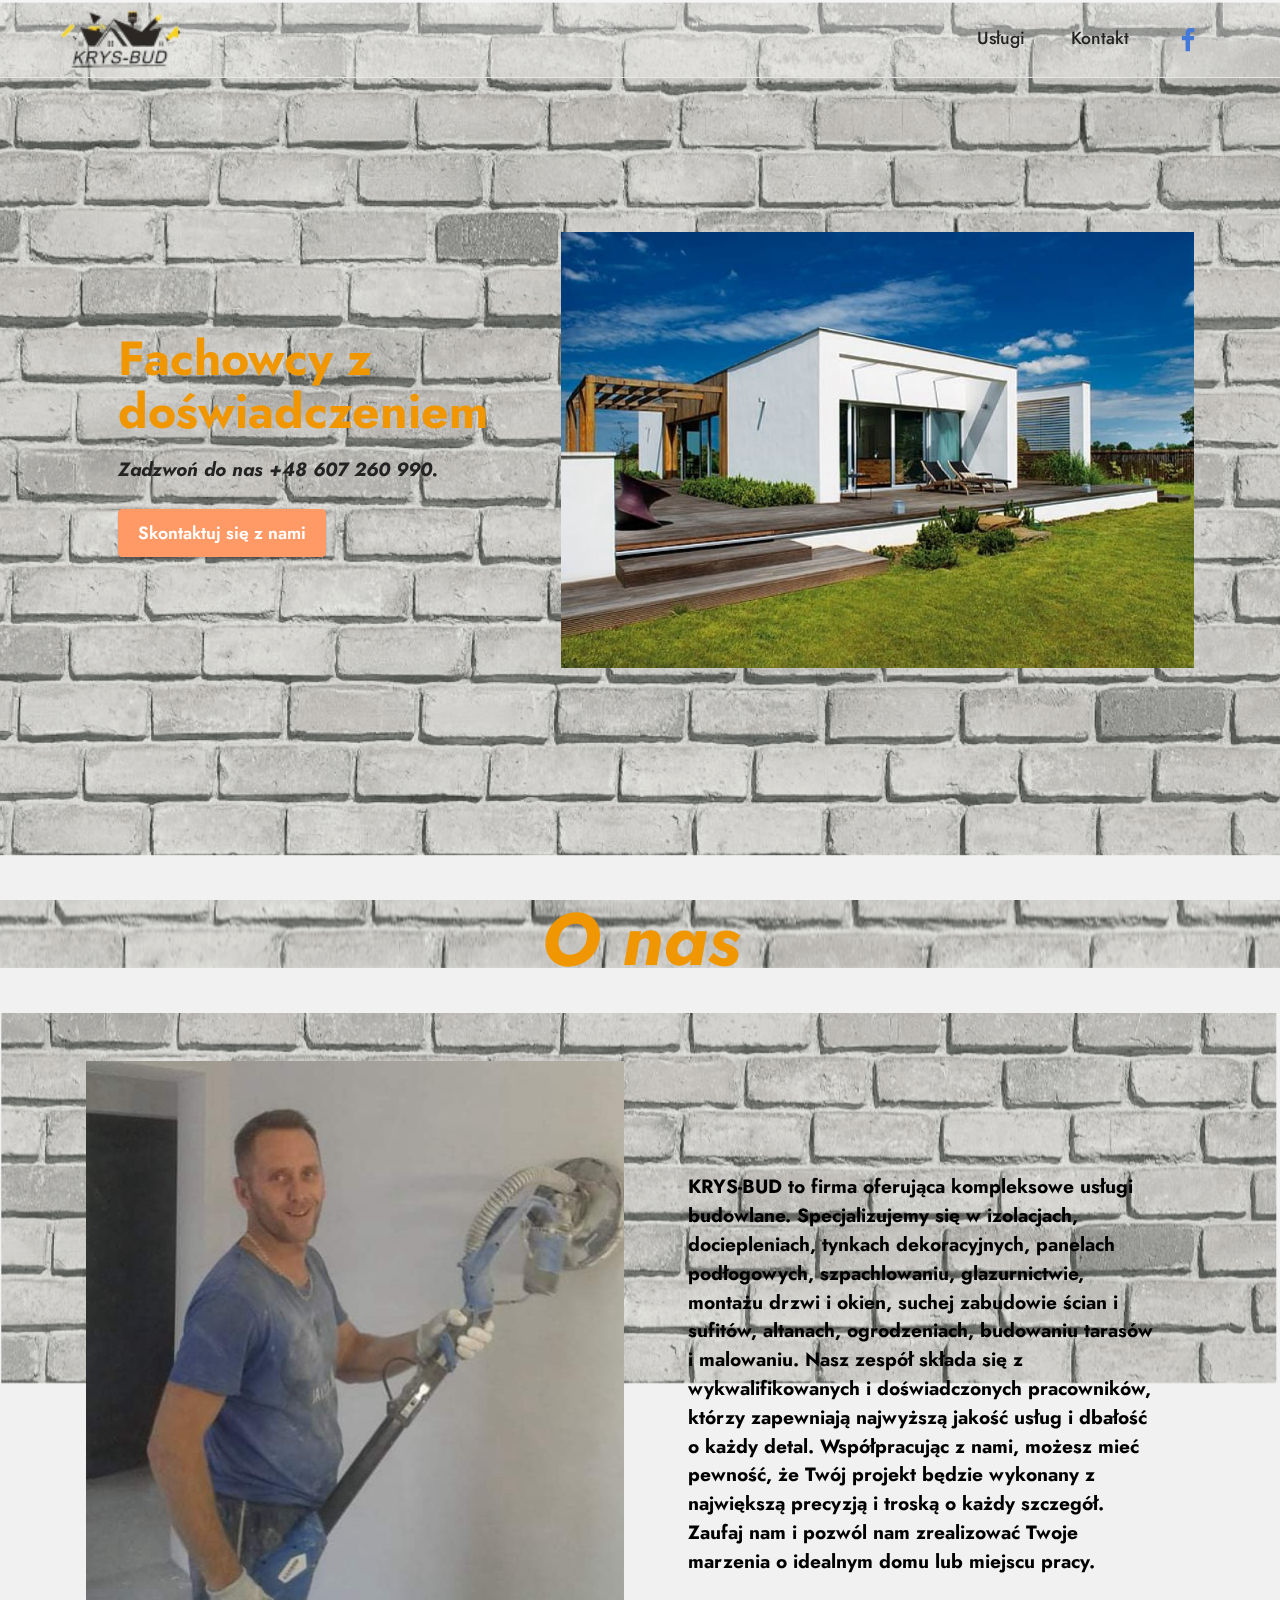
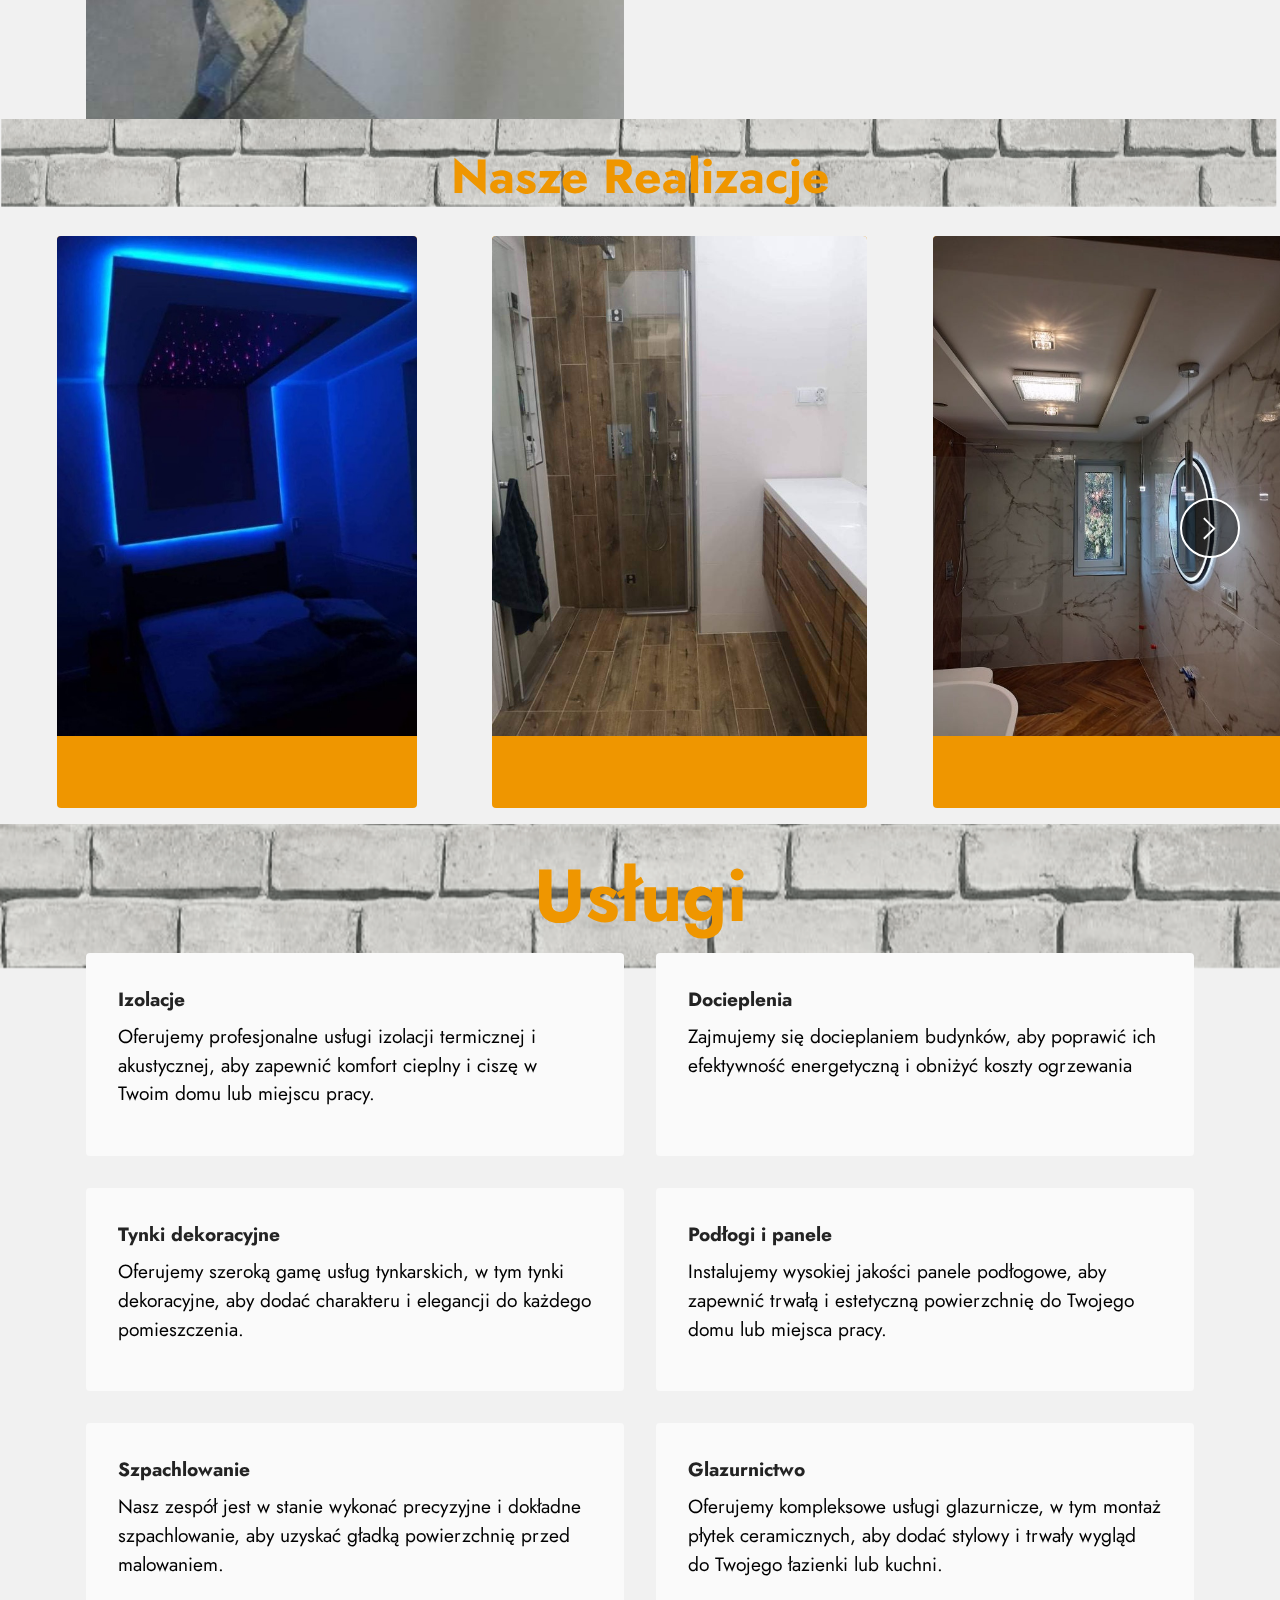
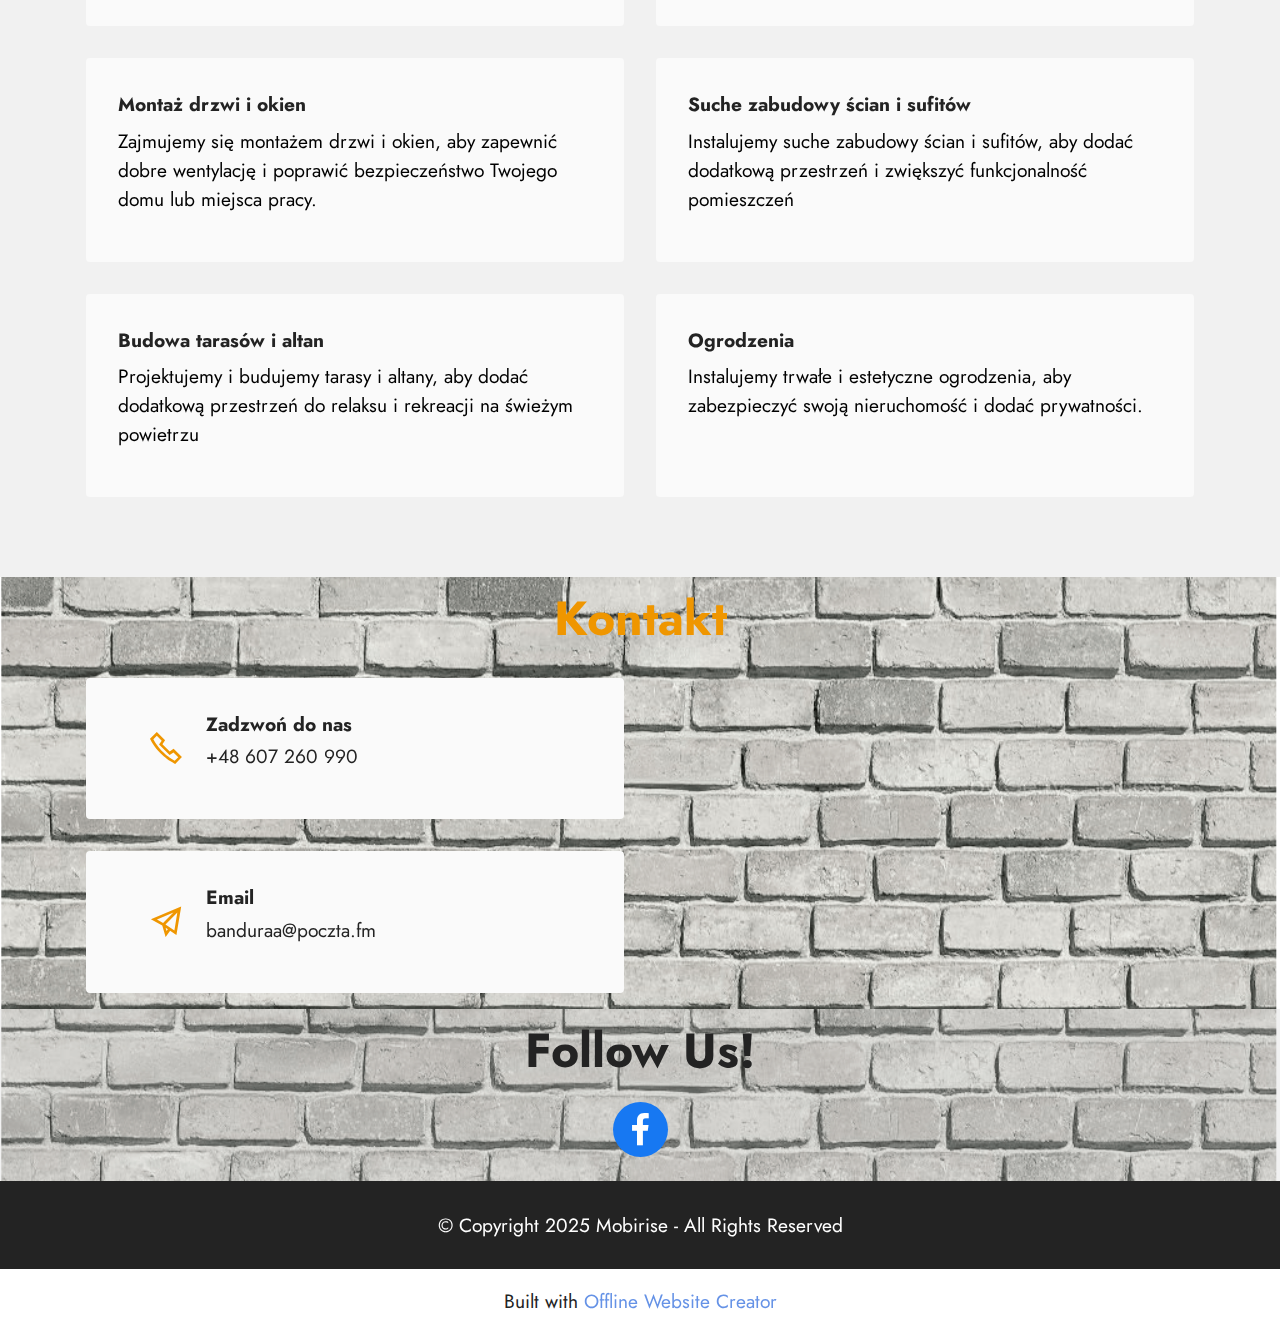
==== commit 296f73b2: "Add files via upload" ====
--- a/index.html
+++ b/index.html
@@ -84,7 +84,7 @@
                     <h1 class="mbr-section-title mbr-fonts-style mb-3 display-2"><strong>Fachowcy z doświadczeniem</strong></h1>
                     <p class="mbr-text mbr-fonts-style display-5"><strong><em>
                         Zadzwoń do nas +48 607 260 990.</em></strong></p>
-                    <div class="mbr-section-btn mt-3"><a class="btn btn-danger display-4" href="https://mobiri.se">Skontaktuj się z nami </a></div>
+                    <div class="mbr-section-btn mt-3"><a class="btn btn-danger display-4" href="page2.html">Skontaktuj się z nami </a></div>
                 </div>
             </div>
         </div>
@@ -154,7 +154,11 @@
                                     <img src="assets/images/1-600x800.jpeg" alt="Mobirise Website Builder" title="" data-slide-to="1" data-bs-slide-to="1">
                                 </div>
                             </div>
-                            
+                            <div class="item-content">
+                                <h5 class="item-title mbr-fonts-style display-4"></h5>
+                                
+                                
+                            </div>
                             
                         </div>
                     </div><div class="embla__slide slider-image item active" style="margin-left: 1rem; margin-right: 1rem;">
@@ -164,7 +168,11 @@
                                     <img src="assets/images/2-600x800.jpg" alt="Mobirise Website Builder" title="" data-slide-to="2" data-bs-slide-to="2">
                                 </div>
                             </div>
-                            
+                            <div class="item-content">
+                                <h5 class="item-title mbr-fonts-style display-4"></h5>
+                                
+                                
+                            </div>
                             
                         </div>
                     </div><div class="embla__slide slider-image item active" style="margin-left: 1rem; margin-right: 1rem;">
@@ -174,7 +182,11 @@
                                     <img src="assets/images/3-600x800.jpeg" alt="Mobirise Website Builder" title="" data-slide-to="3" data-bs-slide-to="3">
                                 </div>
                             </div>
-                            
+                            <div class="item-content">
+                                <h5 class="item-title mbr-fonts-style display-4"></h5>
+                                
+                                
+                            </div>
                             
                         </div>
                     </div><div class="embla__slide slider-image item active" style="margin-left: 1rem; margin-right: 1rem;">
@@ -184,7 +196,11 @@
                                     <img src="assets/images/4-2-540x960.jpg" alt="Mobirise Website Builder" title="" data-slide-to="4" data-bs-slide-to="4">
                                 </div>
                             </div>
-                            
+                            <div class="item-content">
+                                <h5 class="item-title mbr-fonts-style display-4"></h5>
+                                
+                                
+                            </div>
                             
                         </div>
                     </div><div class="embla__slide slider-image item active" style="margin-left: 1rem; margin-right: 1rem;">
@@ -194,7 +210,11 @@
                                     <img src="assets/images/5-600x800.jpg" alt="Mobirise Website Builder" title="" data-slide-to="5" data-bs-slide-to="5">
                                 </div>
                             </div>
-                            
+                            <div class="item-content">
+                                <h5 class="item-title mbr-fonts-style display-4"></h5>
+                                
+                                
+                            </div>
                             
                         </div>
                     </div><div class="embla__slide slider-image item active" style="margin-left: 1rem; margin-right: 1rem;">
@@ -204,7 +224,11 @@
                                     <img src="assets/images/6-480x640.jpg" alt="Mobirise Website Builder" title="" data-slide-to="6" data-bs-slide-to="6">
                                 </div>
                             </div>
-                            
+                            <div class="item-content">
+                                <h5 class="item-title mbr-fonts-style display-4"></h5>
+                                
+                                
+                            </div>
                             
                         </div>
                     </div><div class="embla__slide slider-image item active" style="margin-left: 1rem; margin-right: 1rem;">
@@ -214,17 +238,25 @@
                                     <img src="assets/images/7-600x800.jpeg" alt="Mobirise Website Builder" title="" data-slide-to="7" data-bs-slide-to="7">
                                 </div>
                             </div>
-                            
-                            
-                        </div>
-                    </div><div class="embla__slide slider-image item active" style="margin-left: 1rem; margin-right: 1rem;">
-                        <div class="slide-content">
-                            <div class="item-wrapper">
-                                <div class="item-img">
-                                    <img src="assets/images/8-600x800.jpg" alt="Mobirise Website Builder" title="" data-slide-to="8" data-bs-slide-to="8">
-                                </div>
-                            </div>
-                            
+                            <div class="item-content">
+                                <h5 class="item-title mbr-fonts-style display-4"></h5>
+                                
+                                
+                            </div>
+                            
+                        </div>
+                    </div><div class="embla__slide slider-image item active" style="margin-left: 1rem; margin-right: 1rem;">
+                        <div class="slide-content">
+                            <div class="item-wrapper">
+                                <div class="item-img">
+                                    <img src="assets/images/8-1-600x800.jpeg" alt="Mobirise Website Builder" title="" data-slide-to="8" data-bs-slide-to="8">
+                                </div>
+                            </div>
+                            <div class="item-content">
+                                <h5 class="item-title mbr-fonts-style display-4"></h5>
+                                
+                                
+                            </div>
                             
                         </div>
                     </div><div class="embla__slide slider-image item active" style="margin-left: 1rem; margin-right: 1rem;">
@@ -234,17 +266,25 @@
                                     <img src="assets/images/9-1-600x800.jpeg" alt="Mobirise Website Builder" title="" data-slide-to="9" data-bs-slide-to="9">
                                 </div>
                             </div>
-                            
-                            
-                        </div>
-                    </div><div class="embla__slide slider-image item active" style="margin-left: 1rem; margin-right: 1rem;">
-                        <div class="slide-content">
-                            <div class="item-wrapper">
-                                <div class="item-img">
-                                    <img src="assets/images/10-459x960.jpeg" alt="Mobirise Website Builder" title="" data-slide-to="10" data-bs-slide-to="10">
-                                </div>
-                            </div>
-                            
+                            <div class="item-content">
+                                <h5 class="item-title mbr-fonts-style display-4"></h5>
+                                
+                                
+                            </div>
+                            
+                        </div>
+                    </div><div class="embla__slide slider-image item active" style="margin-left: 1rem; margin-right: 1rem;">
+                        <div class="slide-content">
+                            <div class="item-wrapper">
+                                <div class="item-img">
+                                    <img src="assets/images/10-1-459x960.jpeg" alt="Mobirise Website Builder" title="" data-slide-to="10" data-bs-slide-to="10">
+                                </div>
+                            </div>
+                            <div class="item-content">
+                                <h5 class="item-title mbr-fonts-style display-4"></h5>
+                                
+                                
+                            </div>
                             
                         </div>
                     </div>
@@ -438,7 +478,7 @@
                 </div>
             </div>
             <div class="map-wrapper col-12 col-md-6">
-                <div class="google-map"><iframe frameborder="0" style="border:0" src="https://www.google.com/maps/embed/v1/place?key=AIzaSyCNveGQ9bfpKFwWzQLLftrR9hNiHwdqQG8&amp;q=Kidałowice 54, 37-500 Kidałowice, Polska" allowfullscreen=""></iframe></div>
+                <div class="google-map"><iframe frameborder="0" style="border:0" src="https://www.google.com/maps/embed/v1/place?key=AIzaSyCt1265A4qvZy9HKUeA8J15AOC4SrCyZe4&amp;q=Kidałowice 54, 37-500 Kidałowice, Polska" allowfullscreen=""></iframe></div>
             </div>
         </div>
     </div>
@@ -494,7 +534,7 @@
             </div>
         </div>
     </div>
-</section><section class="display-7" style="padding: 0;align-items: center;justify-content: center;flex-wrap: wrap;    align-content: center;display: flex;position: relative;height: 4rem;"><a href="https://mobiri.se/2943649" style="flex: 1 1;height: 4rem;position: absolute;width: 100%;z-index: 1;"><img alt="" style="height: 4rem;" src="[data-uri]"></a><p style="margin: 0;text-align: center;" class="display-7">Created with &#8204;</p><a style="z-index:1" href="https://mobirise.com/builder/web-design-program.html">Website Design Program</a></section><script src="assets/bootstrap/js/bootstrap.bundle.min.js"></script>  <script src="assets/parallax/jarallax.js"></script>  <script src="assets/smoothscroll/smooth-scroll.js"></script>  <script src="assets/ytplayer/index.js"></script>  <script src="assets/dropdown/js/navbar-dropdown.js"></script>  <script src="assets/embla/embla.min.js"></script>  <script src="assets/embla/script.js"></script>  <script src="assets/theme/js/script.js"></script>  
+</section><section class="display-7" style="padding: 0;align-items: center;justify-content: center;flex-wrap: wrap;    align-content: center;display: flex;position: relative;height: 4rem;"><a href="https://mobiri.se/2943649" style="flex: 1 1;height: 4rem;position: absolute;width: 100%;z-index: 1;"><img alt="" style="height: 4rem;" src="[data-uri]"></a><p style="margin: 0;text-align: center;" class="display-7">Built with &#8204;</p><a style="z-index:1" href="https://mobirise.com/offline-website-builder.html">Offline Website Creator</a></section><script src="assets/bootstrap/js/bootstrap.bundle.min.js"></script>  <script src="assets/parallax/jarallax.js"></script>  <script src="assets/smoothscroll/smooth-scroll.js"></script>  <script src="assets/ytplayer/index.js"></script>  <script src="assets/dropdown/js/navbar-dropdown.js"></script>  <script src="assets/embla/embla.min.js"></script>  <script src="assets/embla/script.js"></script>  <script src="assets/theme/js/script.js"></script>  
   
   
 </body>
--- a/assets/mobirise/css/mbr-additional.css
+++ b/assets/mobirise/css/mbr-additional.css
@@ -1128,6 +1128,7 @@
 .cid-turdk1AjEi img,
 .cid-turdk1AjEi .item-img {
   height: 100%;
+  height: 500px;
   object-fit: cover;
 }
 .cid-turdk1AjEi .item:focus,
@@ -1140,7 +1141,7 @@
 .cid-turdk1AjEi .slide-content {
   position: relative;
   border-radius: 4px;
-  background: #ffffff;
+  background: #ef9600;
   height: 100%;
   display: flex;
   overflow: hidden;
--- a/assets/mobirise/css/mbr-additional.css
+++ b/assets/mobirise/css/mbr-additional.css
@@ -1128,6 +1128,7 @@
 .cid-turdk1AjEi img,
 .cid-turdk1AjEi .item-img {
   height: 100%;
+  height: 500px;
   object-fit: cover;
 }
 .cid-turdk1AjEi .item:focus,
@@ -1140,7 +1141,7 @@
 .cid-turdk1AjEi .slide-content {
   position: relative;
   border-radius: 4px;
-  background: #ffffff;
+  background: #ef9600;
   height: 100%;
   display: flex;
   overflow: hidden;
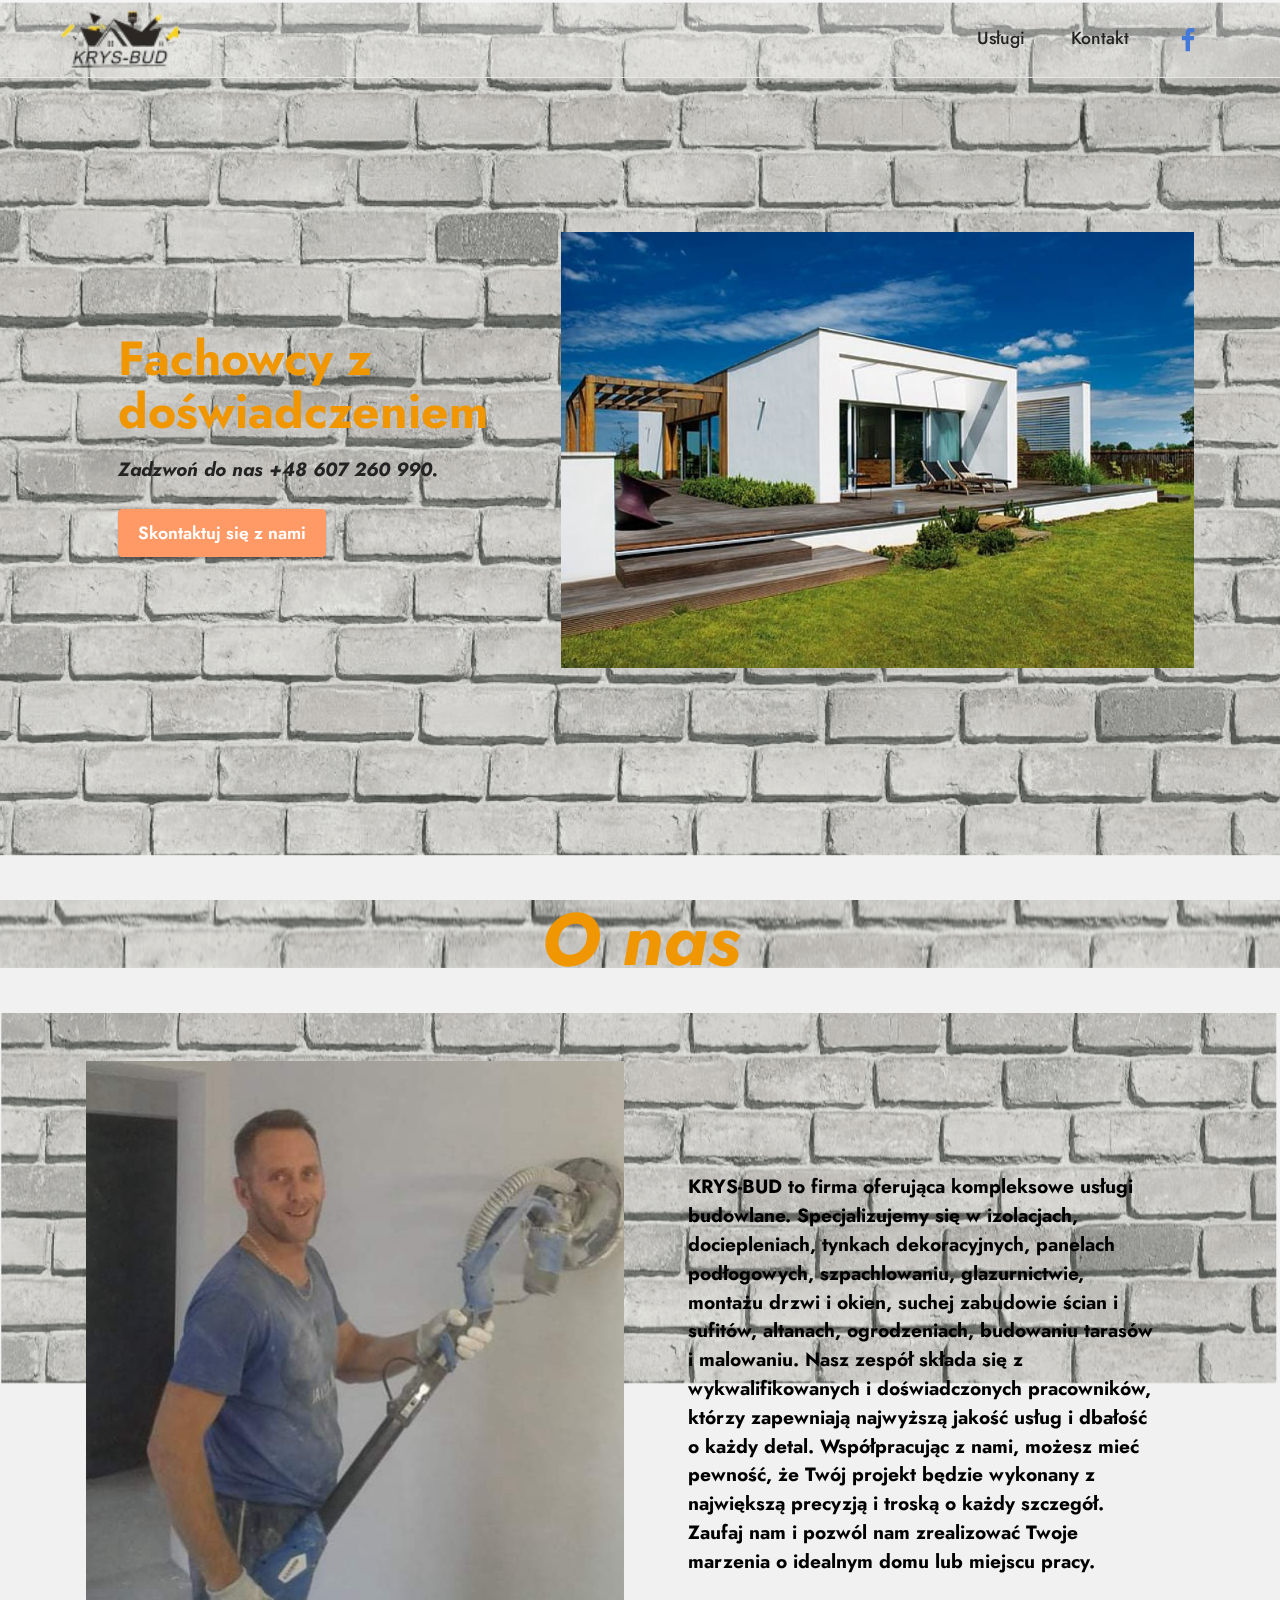
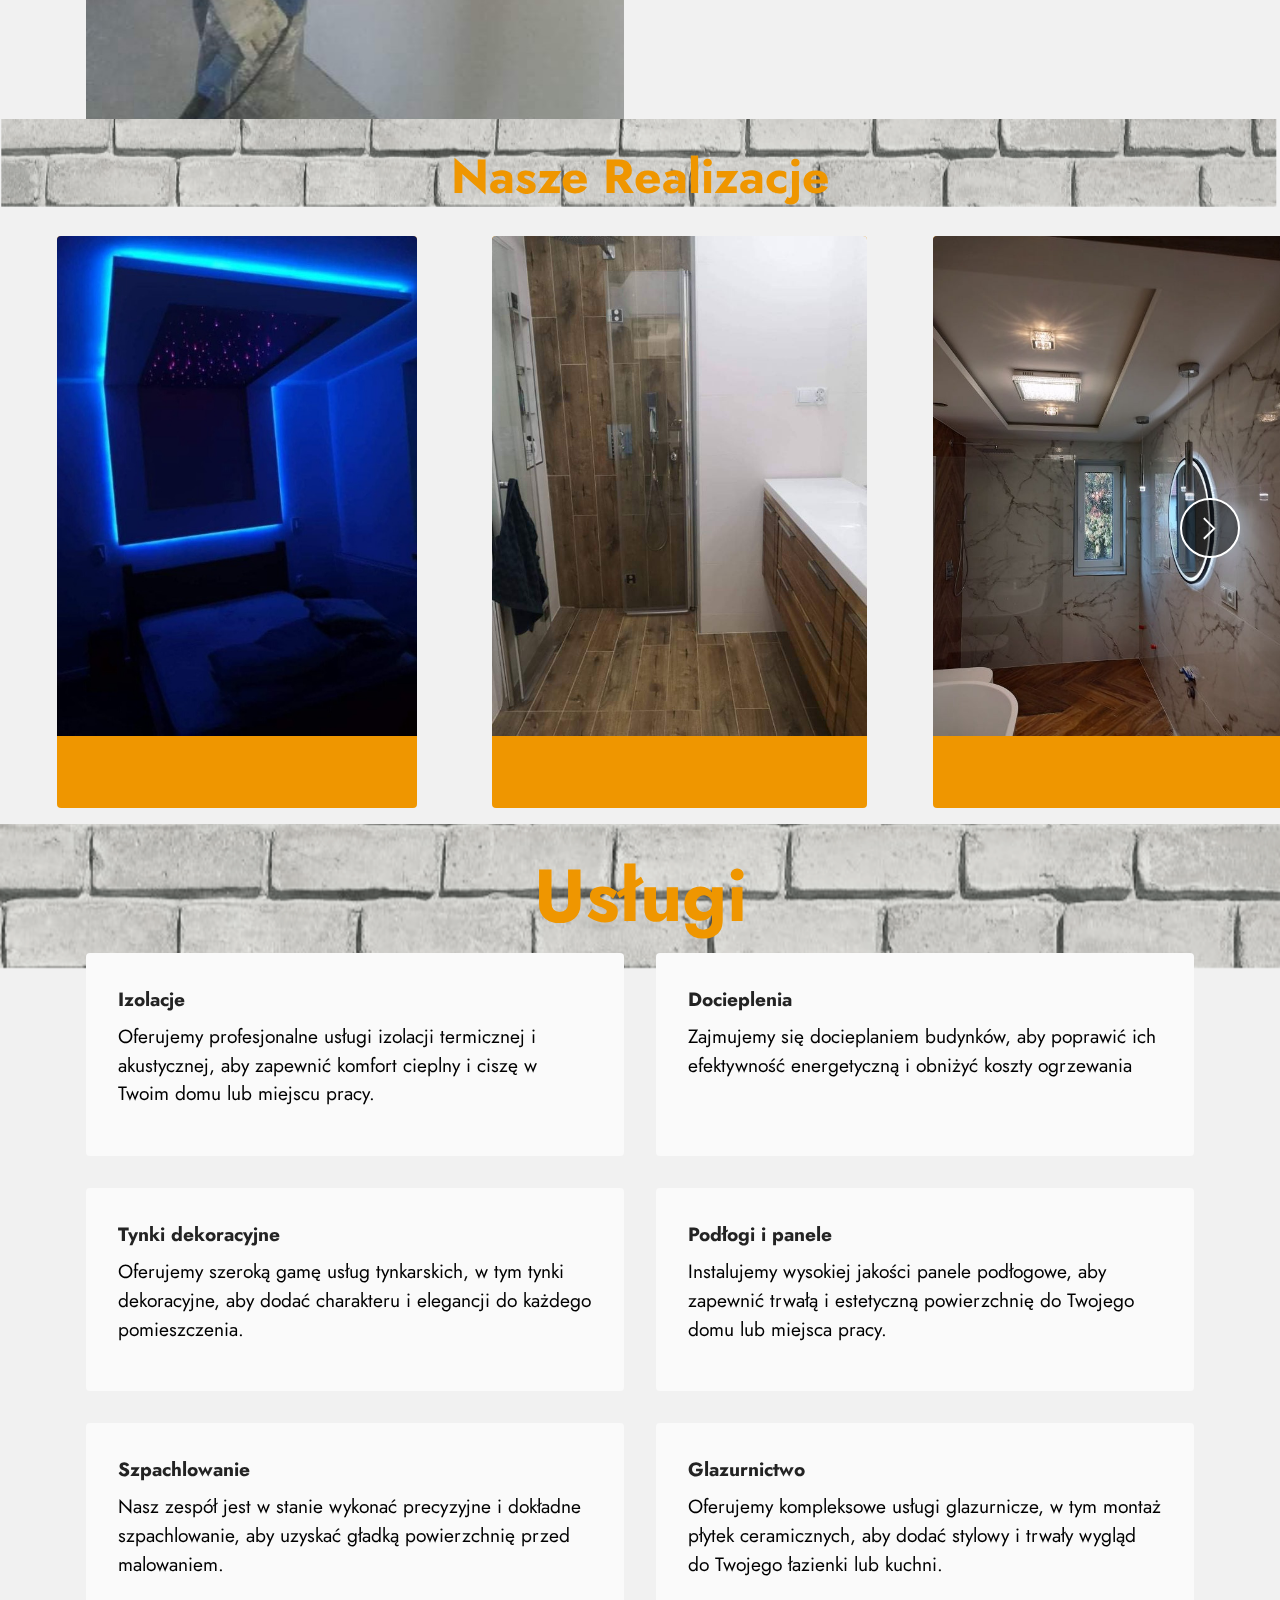
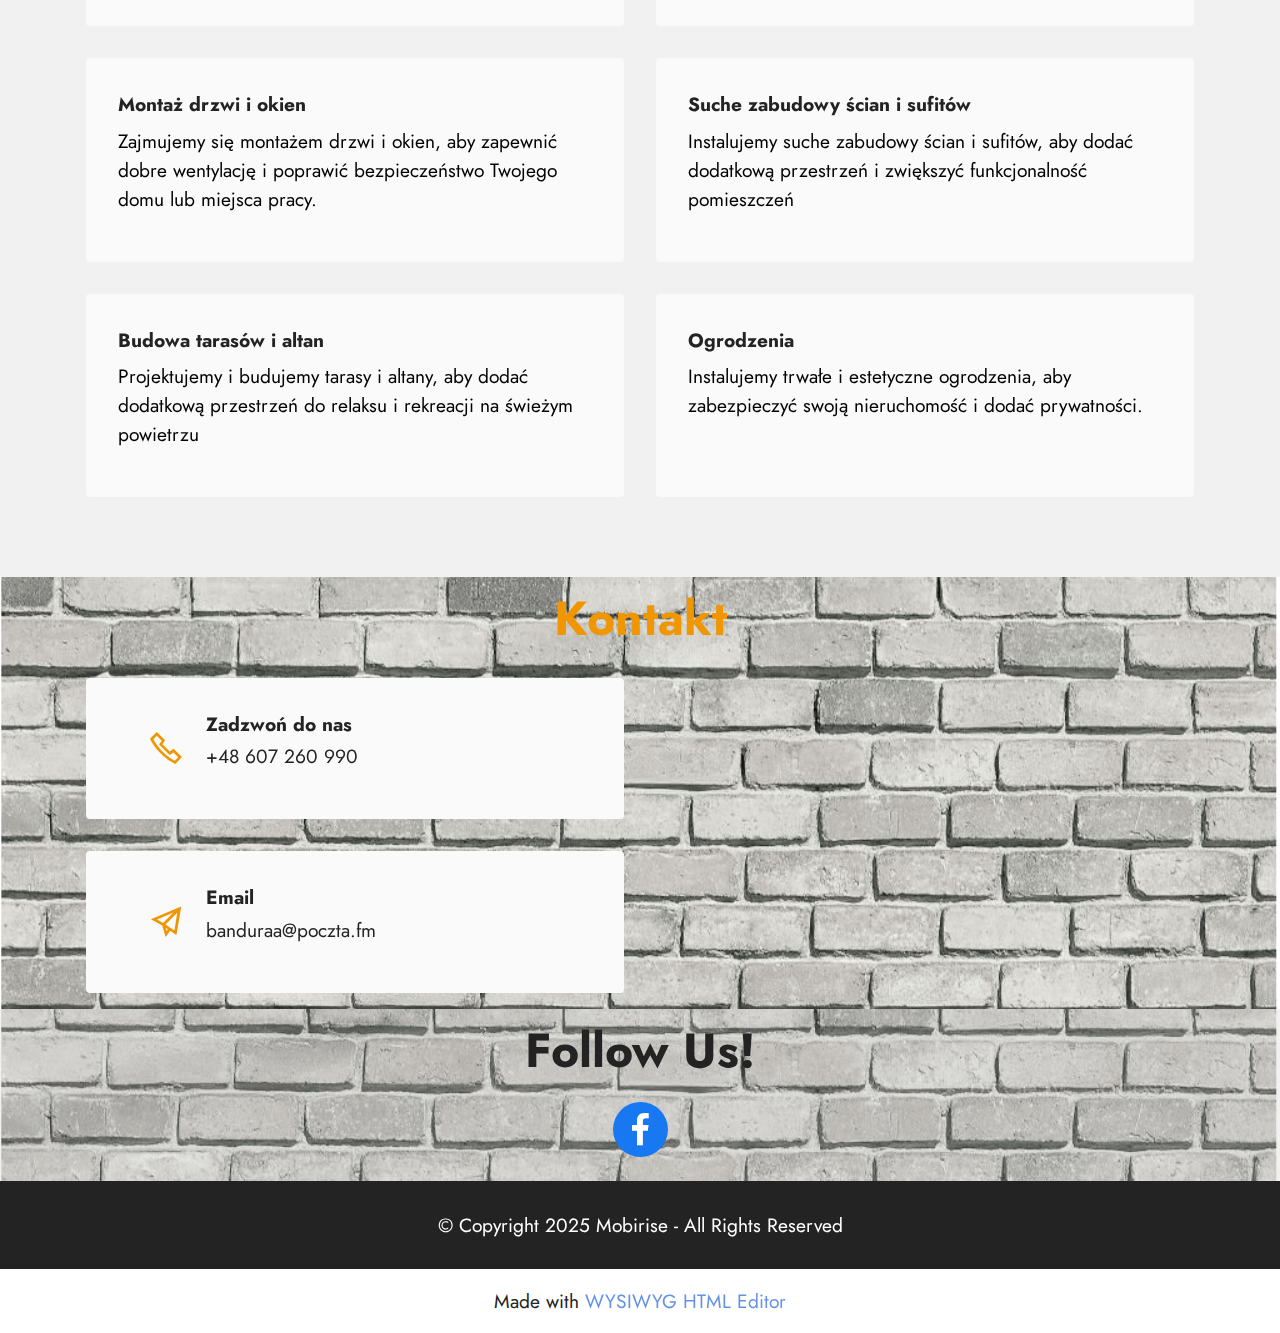
==== commit 1503b7e7: "Add files via upload" ====
--- a/index.html
+++ b/index.html
@@ -534,7 +534,7 @@
             </div>
         </div>
     </div>
-</section><section class="display-7" style="padding: 0;align-items: center;justify-content: center;flex-wrap: wrap;    align-content: center;display: flex;position: relative;height: 4rem;"><a href="https://mobiri.se/2943649" style="flex: 1 1;height: 4rem;position: absolute;width: 100%;z-index: 1;"><img alt="" style="height: 4rem;" src="[data-uri]"></a><p style="margin: 0;text-align: center;" class="display-7">Built with &#8204;</p><a style="z-index:1" href="https://mobirise.com/offline-website-builder.html">Offline Website Creator</a></section><script src="assets/bootstrap/js/bootstrap.bundle.min.js"></script>  <script src="assets/parallax/jarallax.js"></script>  <script src="assets/smoothscroll/smooth-scroll.js"></script>  <script src="assets/ytplayer/index.js"></script>  <script src="assets/dropdown/js/navbar-dropdown.js"></script>  <script src="assets/embla/embla.min.js"></script>  <script src="assets/embla/script.js"></script>  <script src="assets/theme/js/script.js"></script>  
+</section><section class="display-7" style="padding: 0;align-items: center;justify-content: center;flex-wrap: wrap;    align-content: center;display: flex;position: relative;height: 4rem;"><a href="https://mobiri.se/2943649" style="flex: 1 1;height: 4rem;position: absolute;width: 100%;z-index: 1;"><img alt="" style="height: 4rem;" src="[data-uri]"></a><p style="margin: 0;text-align: center;" class="display-7">Made with &#8204;</p><a style="z-index:1" href="https://mobirise.com/html-editor.html">WYSIWYG HTML Editor</a></section><script src="assets/bootstrap/js/bootstrap.bundle.min.js"></script>  <script src="assets/parallax/jarallax.js"></script>  <script src="assets/smoothscroll/smooth-scroll.js"></script>  <script src="assets/ytplayer/index.js"></script>  <script src="assets/dropdown/js/navbar-dropdown.js"></script>  <script src="assets/embla/embla.min.js"></script>  <script src="assets/embla/script.js"></script>  <script src="assets/theme/js/script.js"></script>  
   
   
 </body>
